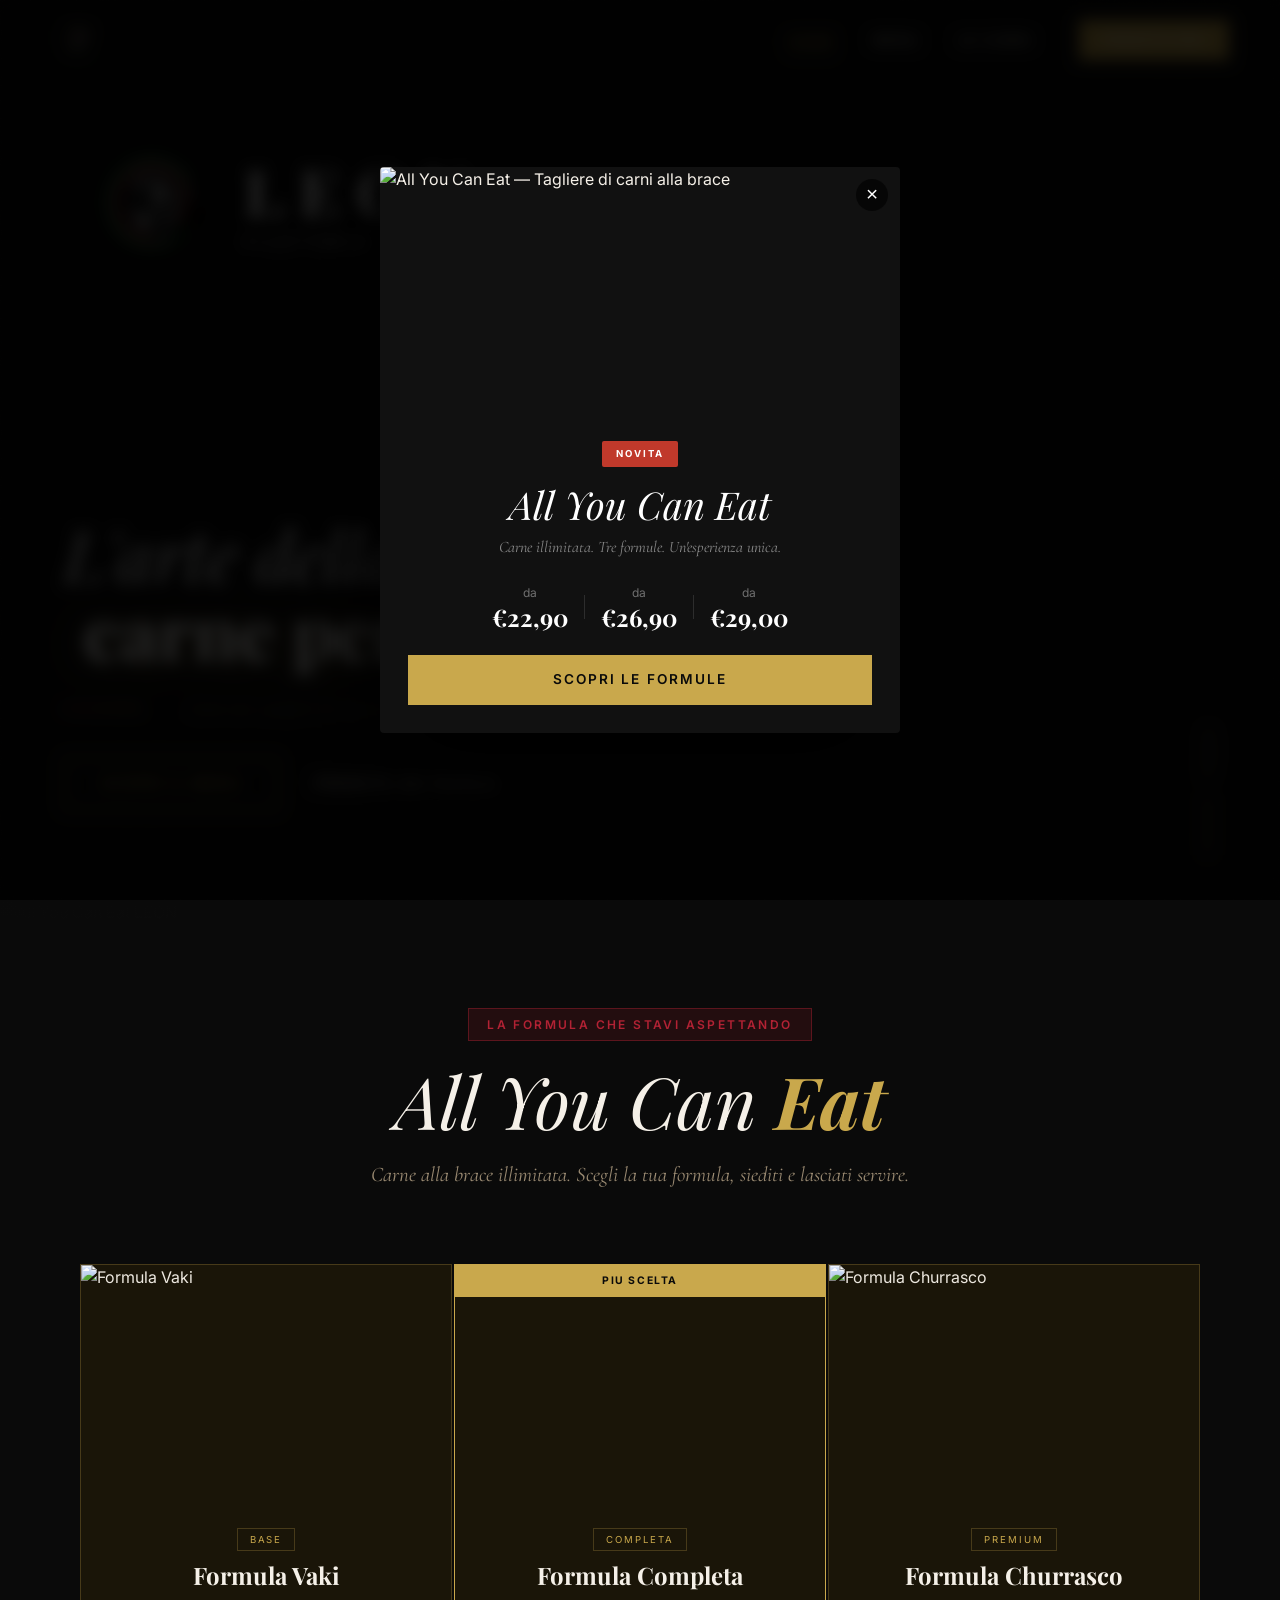
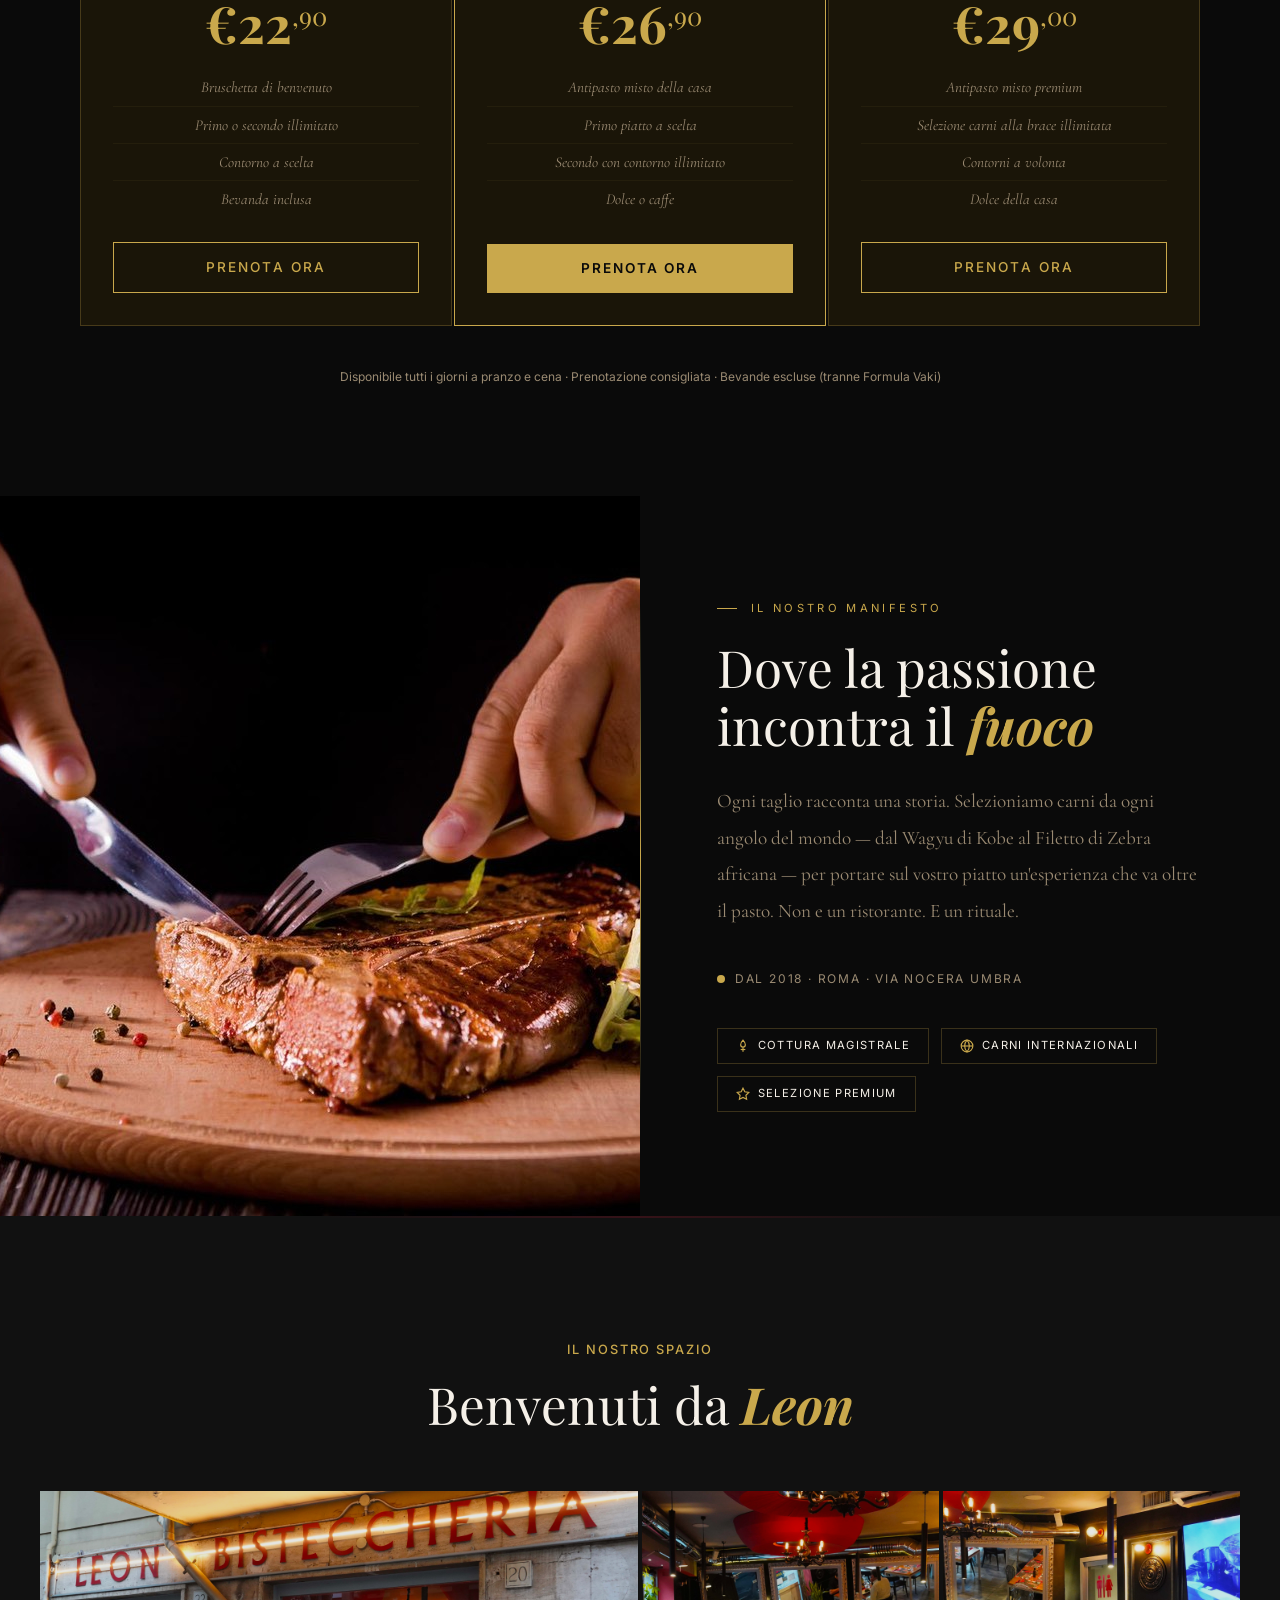
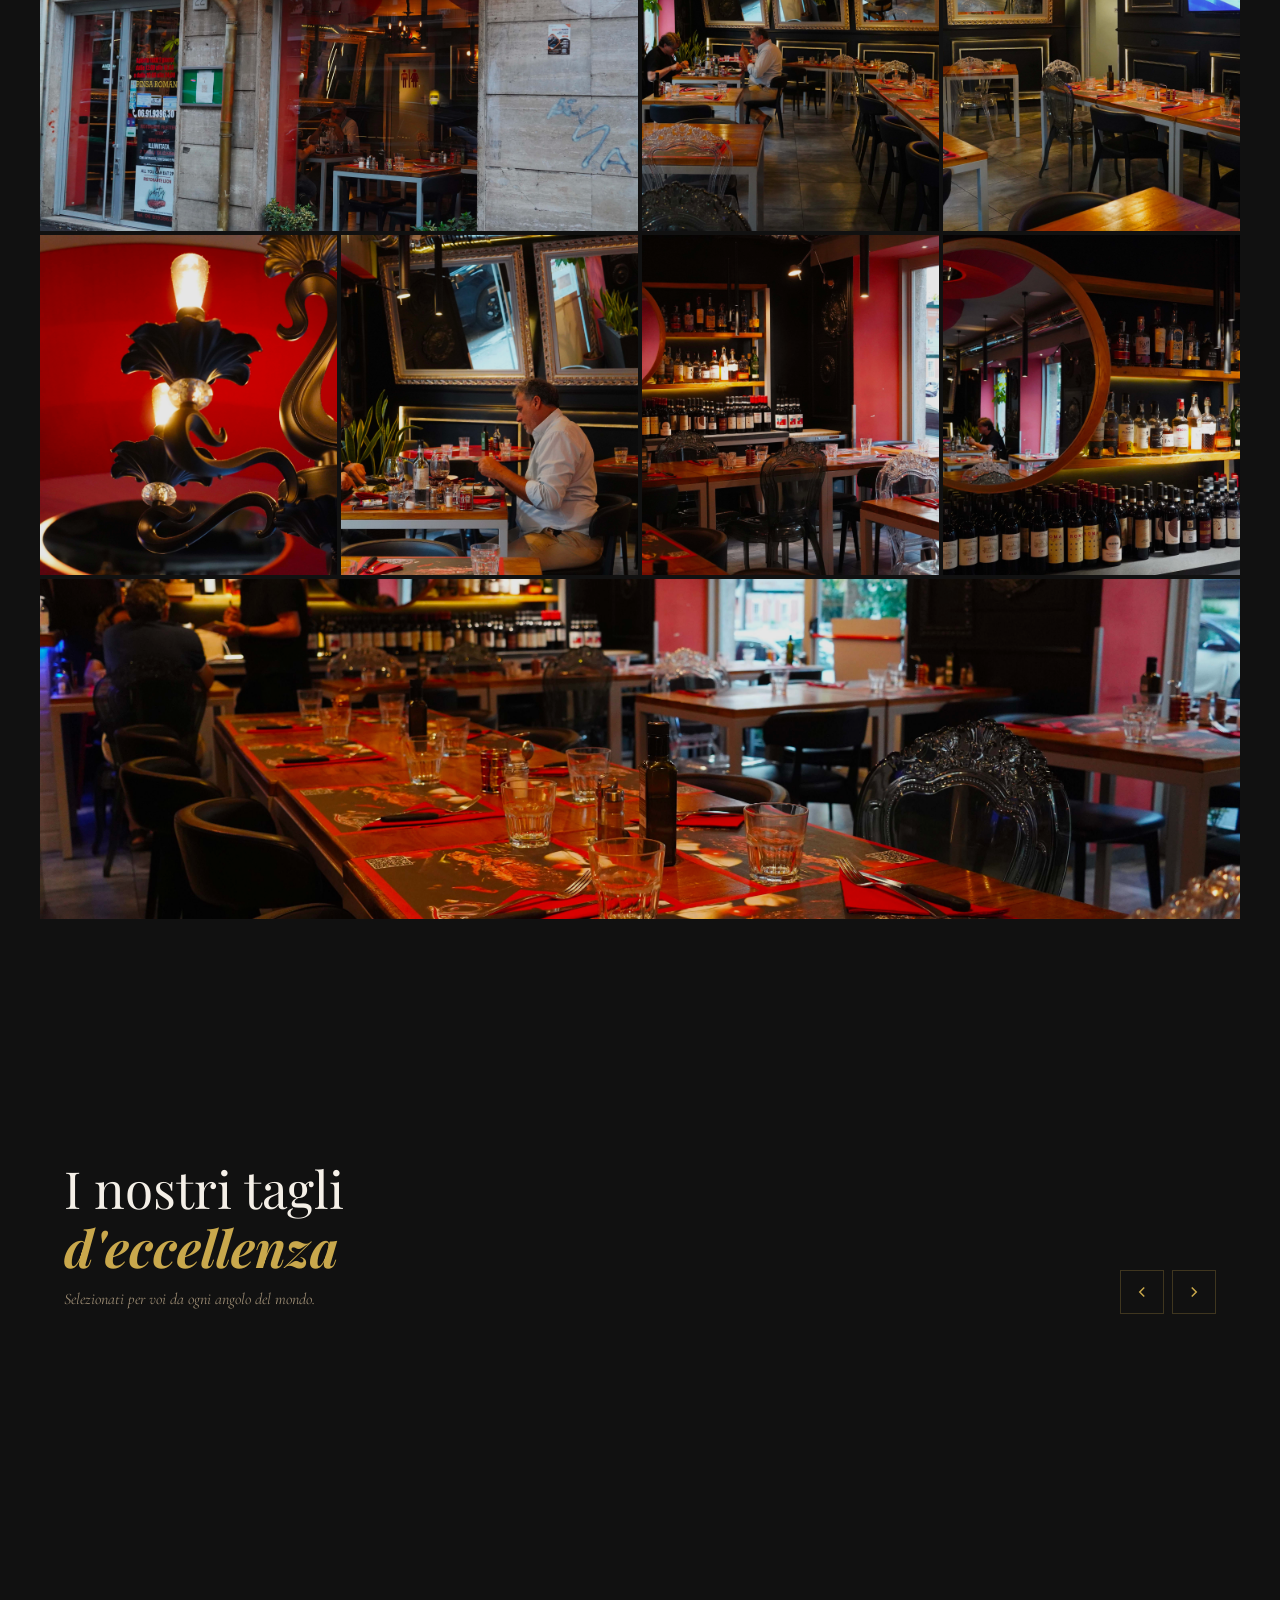
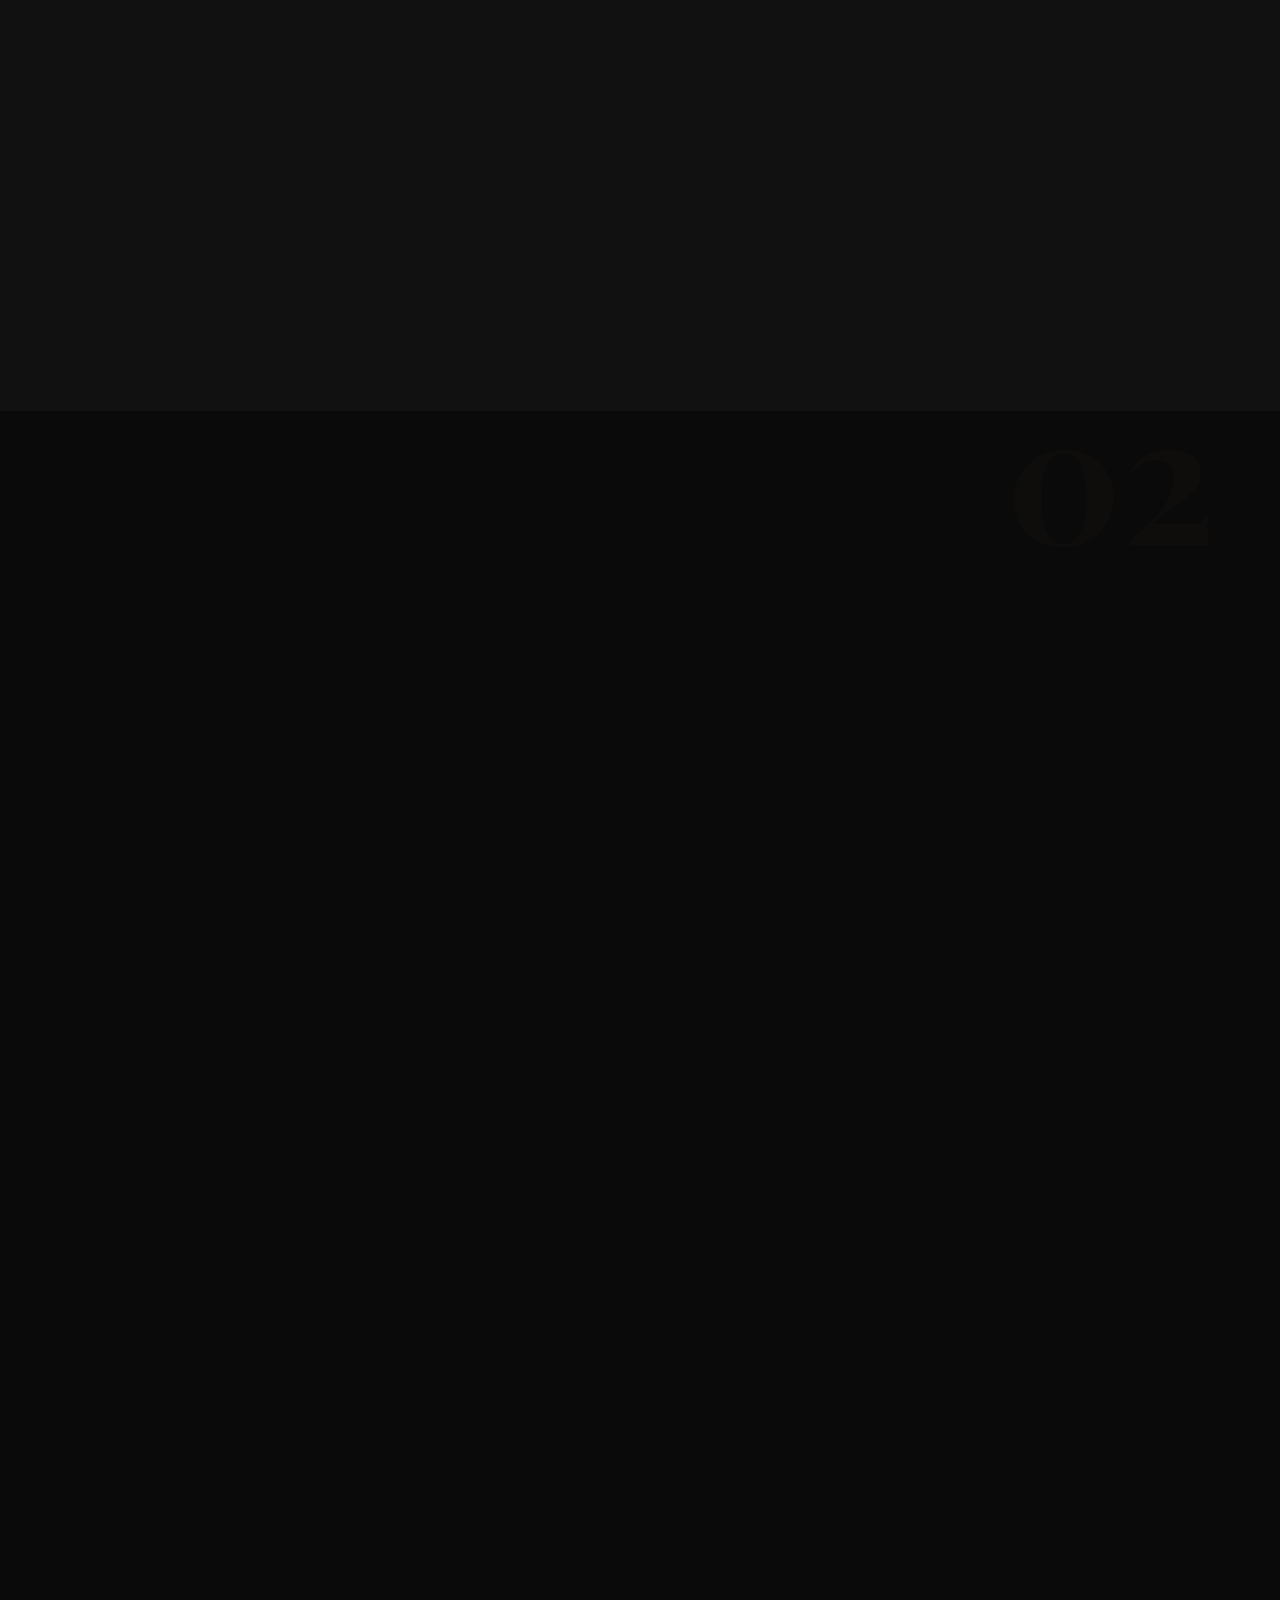
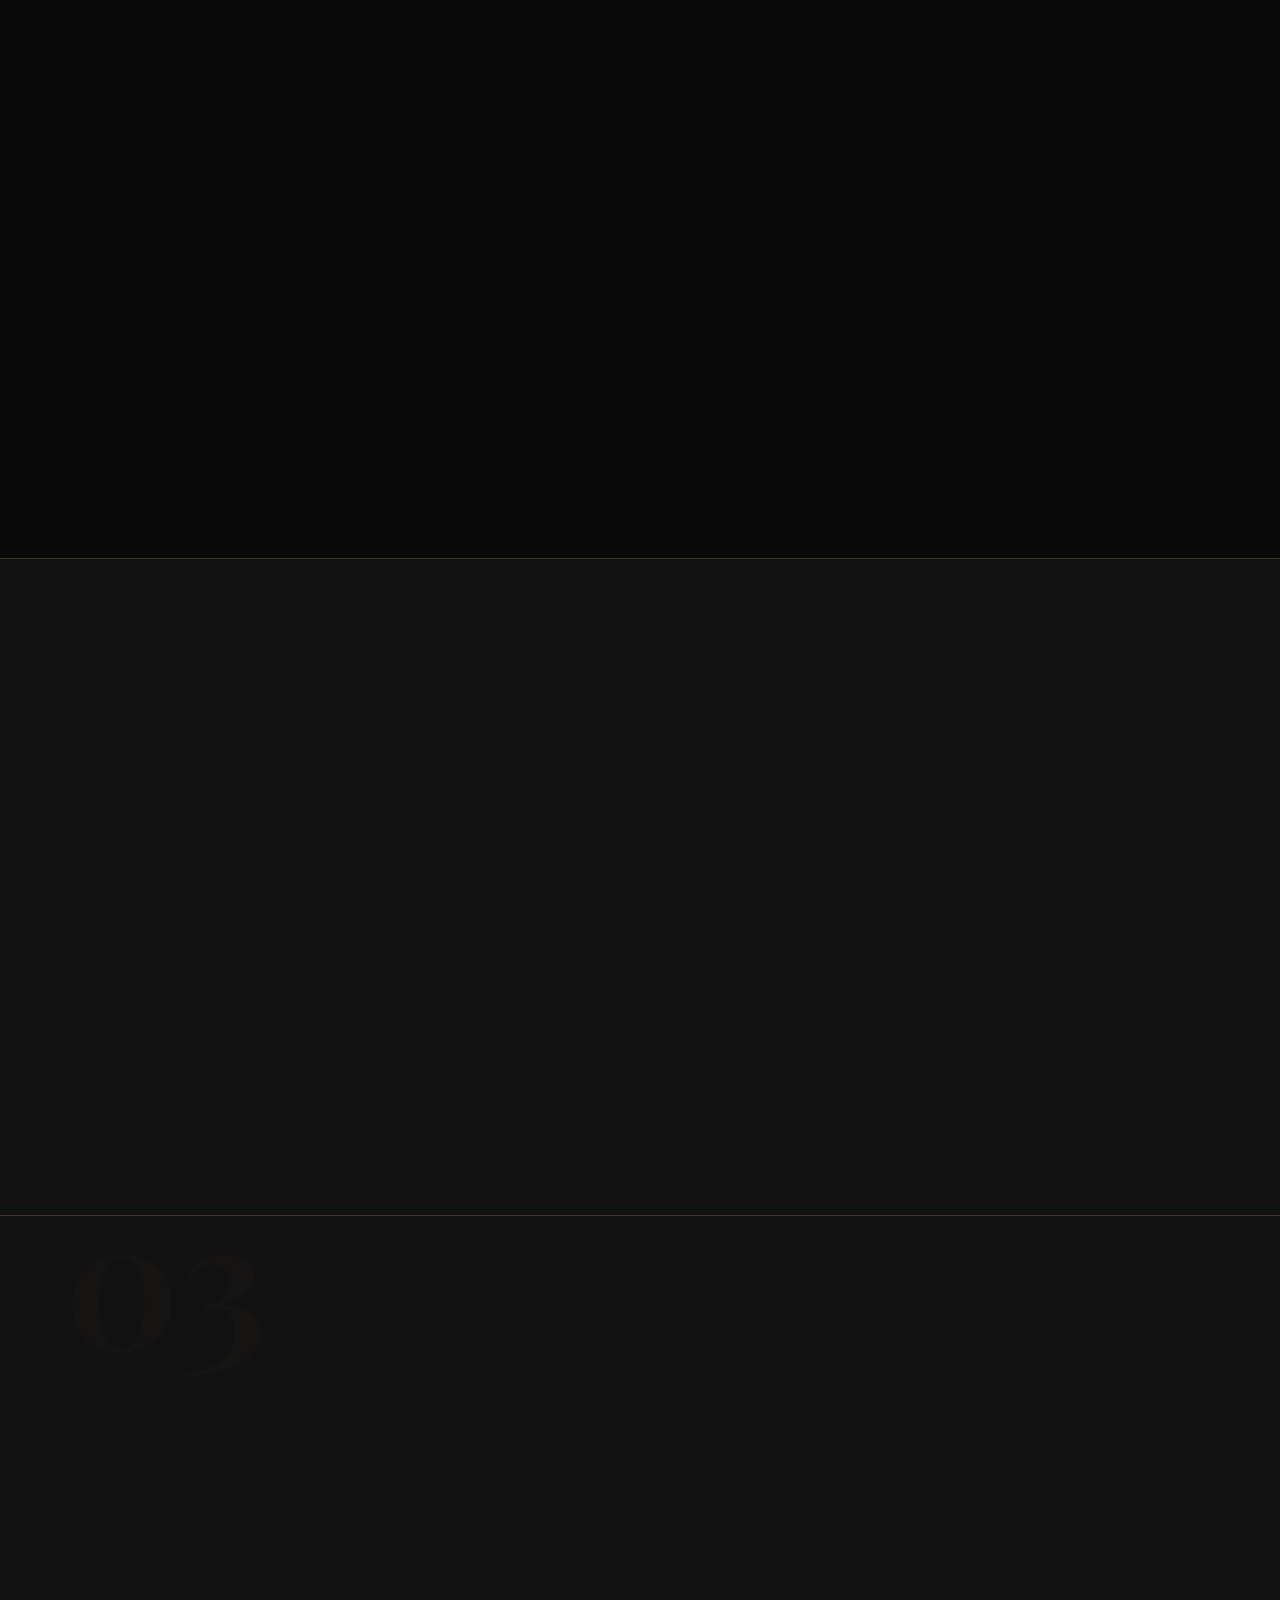
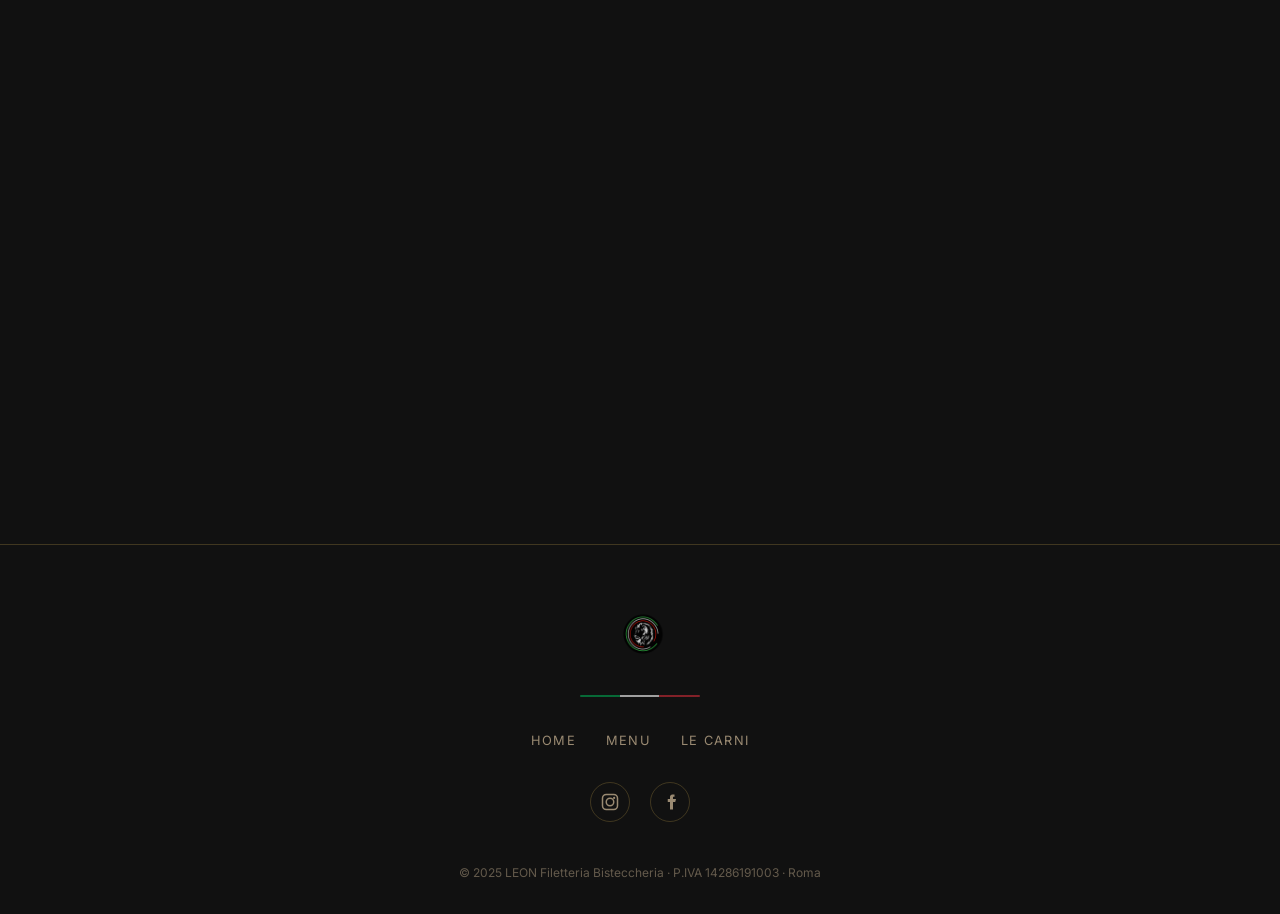
==== index.html @ 8b007045 "fix: form contatti overflow data/ora + mappa Google Maps reale cliccabile - Form: aggiunto min-width" ====
<!DOCTYPE html>
<html lang="it">
<head>
  <meta charset="UTF-8">
  <meta name="viewport" content="width=device-width, initial-scale=1.0">
  <title>LEON — Filetteria Bisteccheria | Roma</title>
  <meta name="description" content="LEON Filetteria Bisteccheria a Roma. Carni pregiate, esotiche e selezionate da tutto il mondo. Wagyu, Kobe, Zebra, Renna. Un'esperienza gastronomica di lusso.">

  <meta property="og:title" content="LEON — Filetteria Bisteccheria | Roma">
  <meta property="og:description" content="Carni pregiate, esotiche e selezionate da tutto il mondo. Un'esperienza gastronomica di lusso a Roma.">
  <meta property="og:type" content="restaurant">
  <meta property="og:locale" content="it_IT">

  <link rel="preconnect" href="https://fonts.googleapis.com">
  <link rel="preconnect" href="https://fonts.gstatic.com" crossorigin>
  <link href="https://fonts.googleapis.com/css2?family=Cormorant+Garamond:ital,wght@0,400;0,600;1,400;1,600&family=Inter:wght@300;400;500;600&family=Playfair+Display:ital,wght@0,400;0,700;1,400;1,700&display=swap" rel="stylesheet">

  <link href="https://unpkg.com/aos@2.3.1/dist/aos.css" rel="stylesheet">

  <link rel="stylesheet" href="css/global.css">
  <link rel="stylesheet" href="css/animations.css">
  <link rel="stylesheet" href="css/components.css">
  <link rel="stylesheet" href="css/home.css">

  <script type="application/ld+json">
  {
    "@context": "https://schema.org",
    "@type": "Restaurant",
    "name": "LEON Filetteria Bisteccheria",
    "address": {
      "@type": "PostalAddress",
      "streetAddress": "Via Nocera Umbra 18/20/22",
      "addressLocality": "Roma",
      "postalCode": "00181",
      "addressCountry": "IT"
    },
    "telephone": "+390691939630",
    "email": "leonfiletteria@gmail.com",
    "servesCuisine": ["Italiana", "Steakhouse", "Grill"],
    "priceRange": "€€€"
  }
  </script>
</head>
<body>

  <!-- ========== LOADER ========== -->
  <div class="loader" aria-hidden="true">
    <img class="loader-logo" src="assets/logo.png" alt="LEON" width="120" height="120">
  </div>

  <!-- ========== POPUP ALL YOU CAN EAT ========== -->
  <div class="ayce-popup-overlay" id="aycePopup">
    <div class="ayce-popup">
      <button class="ayce-popup-close" id="ayceClose" aria-label="Chiudi">&times;</button>
      <div class="ayce-popup-image">
        <img src="assets/ayce-tagliere.jpg" alt="All You Can Eat — Tagliere di carni alla brace">
        <div class="ayce-popup-image-overlay"></div>
      </div>
      <div class="ayce-popup-content">
        <span class="ayce-popup-badge">Novita</span>
        <h2>All You Can Eat</h2>
        <p class="ayce-popup-tagline">Carne illimitata. Tre formule. Un'esperienza unica.</p>
        <div class="ayce-popup-prices">
          <div class="ayce-popup-price">da <strong>&euro;22,90</strong></div>
          <div class="ayce-popup-sep"></div>
          <div class="ayce-popup-price">da <strong>&euro;26,90</strong></div>
          <div class="ayce-popup-sep"></div>
          <div class="ayce-popup-price">da <strong>&euro;29,00</strong></div>
        </div>
        <a href="#ayce" class="btn btn-gold ayce-popup-btn" id="ayceGoBtn">Scopri le Formule</a>
      </div>
    </div>
  </div>

  <!-- ========== NAVBAR ========== -->
  <nav class="navbar" role="navigation" aria-label="Navigazione principale">
    <div class="navbar-inner">
      <a href="index.html" class="navbar-logo" aria-label="LEON - Torna alla home">
        <img src="assets/logo.png" alt="LEON Filetteria Bisteccheria">
      </a>

      <ul class="nav-links">
        <li><a href="index.html" class="active">Home</a></li>
        <li><a href="menu.html">Menu</a></li>
        <li><a href="carni.html">Le Carni</a></li>
        <li><a href="#" class="btn btn-gold btn-prenota-nav" onclick="openDishBooking(); return false;">Prenota Ora</a></li>
      </ul>

      <button class="hamburger" aria-label="Apri menu di navigazione" aria-expanded="false">
        <span></span>
        <span></span>
        <span></span>
      </button>
    </div>
  </nav>

  <div class="mobile-menu" aria-hidden="true">
    <a href="index.html">Home</a>
    <a href="menu.html">Menu</a>
    <a href="carni.html">Le Carni</a>
  </div>

  <!-- Mobile sticky Prenota button -->
  <div class="mobile-prenota-bar">
    <a href="#" class="btn btn-gold mobile-prenota-btn" onclick="openDishBooking(); return false;">Prenota Ora</a>
  </div>

  <!-- ========================================
       HERO — Video immersivo, layout asimmetrico
       ======================================== -->
  <section class="hero">
    <!-- Video di sfondo -->
    <div class="hero-video-wrap">
      <video autoplay muted loop playsinline poster="">
        <source src="assets/hero-video.mp4" type="video/mp4">
      </video>
    </div>
    <div class="hero-overlay"></div>
    <div class="hero-grain" aria-hidden="true"></div>

    <!-- Braci -->
    <div class="embers-container" aria-hidden="true"></div>

    <!-- Brand mark in alto a sinistra -->
    <div class="hero-brand">
      <img src="assets/logo.png" alt="LEON">
      <div class="hero-brand-text">
        <span class="brand-name">LEON</span>
        <span class="brand-sub">Filetteria &middot; Bisteccheria</span>
      </div>
    </div>

    <!-- Contenuto principale — allineato in basso a sinistra -->
    <div class="hero-content">
      <div class="hero-headline" data-aos="fade-up" data-aos-duration="1200">
        <h1>L'arte della<br><strong>carne perfetta.</strong></h1>
      </div>

      <div class="hero-details" data-aos="fade-up" data-aos-duration="1000" data-aos-delay="300">
        <span class="hero-detail-line"></span>
        <span class="hero-detail-text">Carni rare e pregiate da tutto il mondo</span>
        <span class="hero-detail-tag">Roma &middot; dal 2018</span>
      </div>

      <div class="hero-cta" data-aos="fade-up" data-aos-duration="1000" data-aos-delay="500">
        <a href="menu.html" class="btn btn-primary btn-fill-hover">Scopri il Menu</a>
        <a href="#" class="btn btn-secondary link-underline" onclick="openDishBooking(); return false;">Prenota un Tavolo</a>
      </div>
    </div>

    <!-- Scroll cue verticale a destra -->
    <div class="scroll-cue" aria-hidden="true">
      <span class="scroll-cue-text">Scroll</span>
      <div class="scroll-cue-line"></div>
    </div>
  </section>

  <!-- ========================================
       ALL YOU CAN EAT — Sezione hero formule
       ======================================== -->
  <section id="ayce" class="ayce-section">
    <div class="ayce-bg">
      <img src="assets/ayce-tagliere.jpg" alt="All You Can Eat LEON" loading="lazy">
      <div class="ayce-bg-overlay"></div>
    </div>

    <div class="ayce-inner">
      <div class="ayce-header" data-aos="fade-up">
        <span class="ayce-label">La formula che stavi aspettando</span>
        <h2>All You Can <strong>Eat</strong></h2>
        <p class="ayce-subtitle">Carne alla brace illimitata. Scegli la tua formula, siediti e lasciati servire.</p>
      </div>

      <div class="ayce-cards">
        <!-- Formula 1 -->
        <div class="ayce-card" data-aos="fade-up" data-aos-delay="0">
          <div class="ayce-card-image">
            <img src="assets/ayce-tagliere.jpg" alt="Formula Vaki" loading="lazy">
            <div class="ayce-card-image-overlay"></div>
          </div>
          <div class="ayce-card-body">
            <span class="ayce-card-tag">Base</span>
            <h3>Formula Vaki</h3>
            <div class="ayce-card-price">&euro;22<span>,90</span></div>
            <ul class="ayce-card-list">
              <li>Bruschetta di benvenuto</li>
              <li>Primo o secondo illimitato</li>
              <li>Contorno a scelta</li>
              <li>Bevanda inclusa</li>
            </ul>
            <a href="#prenota" class="btn btn-primary btn-fill-hover ayce-card-btn">Prenota Ora</a>
          </div>
        </div>

        <!-- Formula 2 -->
        <div class="ayce-card ayce-card--popular" data-aos="fade-up" data-aos-delay="100">
          <div class="ayce-card-popular-badge">Piu scelta</div>
          <div class="ayce-card-image">
            <img src="assets/ayce-tagliere.jpg" alt="Formula Completa" loading="lazy">
            <div class="ayce-card-image-overlay"></div>
          </div>
          <div class="ayce-card-body">
            <span class="ayce-card-tag">Completa</span>
            <h3>Formula Completa</h3>
            <div class="ayce-card-price">&euro;26<span>,90</span></div>
            <ul class="ayce-card-list">
              <li>Antipasto misto della casa</li>
              <li>Primo piatto a scelta</li>
              <li>Secondo con contorno illimitato</li>
              <li>Dolce o caffe</li>
            </ul>
            <a href="#prenota" class="btn btn-gold ayce-card-btn">Prenota Ora</a>
          </div>
        </div>

        <!-- Formula 3 -->
        <div class="ayce-card" data-aos="fade-up" data-aos-delay="200">
          <div class="ayce-card-image">
            <img src="assets/ayce-tagliere.jpg" alt="Formula Churrasco" loading="lazy">
            <div class="ayce-card-image-overlay"></div>
          </div>
          <div class="ayce-card-body">
            <span class="ayce-card-tag">Premium</span>
            <h3>Formula Churrasco</h3>
            <div class="ayce-card-price">&euro;29<span>,00</span></div>
            <ul class="ayce-card-list">
              <li>Antipasto misto premium</li>
              <li>Selezione carni alla brace illimitata</li>
              <li>Contorni a volonta</li>
              <li>Dolce della casa</li>
            </ul>
            <a href="#prenota" class="btn btn-primary btn-fill-hover ayce-card-btn">Prenota Ora</a>
          </div>
        </div>
      </div>

      <p class="ayce-disclaimer" data-aos="fade-up">Disponibile tutti i giorni a pranzo e cena &middot; Prenotazione consigliata &middot; Bevande escluse (tranne Formula Vaki)</p>
    </div>
  </section>

  <!-- ========================================
       MANIFESTO — Chi siamo, layout editoriale
       ======================================== -->
  <section id="about" class="manifesto">
    <div class="manifesto-layout">
      <div class="manifesto-visual" data-aos="fade-right" data-aos-duration="1000" role="img" aria-label="Interno del ristorante LEON">
        <img src="assets/tbone-taglio.jpg" alt="T-Bone tagliata al coltello da LEON" loading="lazy">
      </div>

      <div class="manifesto-text" data-aos="fade-left" data-aos-duration="1000">
        <div class="manifesto-eyebrow">Il nostro manifesto</div>

        <h2>Dove la passione<br>incontra il <strong>fuoco</strong></h2>

        <p class="manifesto-body">
          Ogni taglio racconta una storia. Selezioniamo carni da ogni angolo
          del mondo — dal Wagyu di Kobe al Filetto di Zebra africana — per
          portare sul vostro piatto un'esperienza che va oltre il pasto.
          Non e un ristorante. E un rituale.
        </p>

        <div class="manifesto-badge">
          <div class="manifesto-badge-dot"></div>
          <span>Dal 2018 &middot; Roma &middot; Via Nocera Umbra</span>
        </div>

        <div class="manifesto-tags">
          <div class="manifesto-tag">
            <svg viewBox="0 0 24 24"><path d="M12 2C12 2 8 6 8 10C8 12.2 9.8 14 12 14C14.2 14 16 12.2 16 10C16 6 12 2 12 2Z"/><path d="M12 14V22"/><path d="M8 18H16"/></svg>
            Cottura magistrale
          </div>
          <div class="manifesto-tag">
            <svg viewBox="0 0 24 24"><circle cx="12" cy="12" r="10"/><path d="M2 12H22"/><path d="M12 2C14.5 4.7 16 8.2 16 12C16 15.8 14.5 19.3 12 22C9.5 19.3 8 15.8 8 12C8 8.2 9.5 4.7 12 2Z"/></svg>
            Carni internazionali
          </div>
          <div class="manifesto-tag">
            <svg viewBox="0 0 24 24"><polygon points="12 2 15.09 8.26 22 9.27 17 14.14 18.18 21.02 12 17.77 5.82 21.02 7 14.14 2 9.27 8.91 8.26 12 2"/></svg>
            Selezione premium
          </div>
        </div>
      </div>
    </div>
  </section>

  <!-- ========================================
       IL LOCALE — Galleria fotografica
       ======================================== -->
  <section class="locale-section">
    <div class="locale-header" data-aos="fade-up">
      <span class="label-upper">Il nostro spazio</span>
      <h2>Benvenuti da <strong>Leon</strong></h2>
    </div>

    <div class="locale-grid">
      <!-- Riga 1: esterno wide + 2 interni -->
      <div class="locale-item locale-item--wide" data-aos="fade-up">
        <img src="assets/locale-esterno.jpg" alt="Esterno LEON Bisteccheria Roma" loading="lazy">
      </div>
      <div class="locale-item" data-aos="fade-up" data-aos-delay="50">
        <img src="assets/locale-sala.jpg" alt="Sala principale LEON" loading="lazy">
      </div>
      <div class="locale-item" data-aos="fade-up" data-aos-delay="100">
        <img src="assets/locale-specchi.jpg" alt="Sala con specchi dorati" loading="lazy">
      </div>
      <!-- Riga 2: 4 foto uguali -->
      <div class="locale-item" data-aos="fade-up" data-aos-delay="0">
        <img src="assets/locale-lampadario.jpg" alt="Lampadario d'epoca" loading="lazy">
      </div>
      <div class="locale-item" data-aos="fade-up" data-aos-delay="50">
        <img src="assets/locale-cena.jpg" alt="Clienti a cena da LEON" loading="lazy">
      </div>
      <div class="locale-item" data-aos="fade-up" data-aos-delay="100">
        <img src="assets/locale-bar.jpg" alt="Bar e selezione vini" loading="lazy">
      </div>
      <div class="locale-item" data-aos="fade-up" data-aos-delay="150">
        <img src="assets/locale-bottiglie.jpg" alt="Selezione bottiglie e specchio" loading="lazy">
      </div>
      <!-- Riga 3: tavolata full width -->
      <div class="locale-item locale-item--full" data-aos="fade-up">
        <img src="assets/locale-tavolata.jpg" alt="Tavolata apparecchiata" loading="lazy">
      </div>
    </div>
  </section>

  <!-- ========================================
       TAGLI — Horizontal scroll showcase
       ======================================== -->
  <section class="tagli-showcase">
    <div class="tagli-header">
      <div class="tagli-header-left">
        <h2 data-aos="fade-up">I nostri tagli<br><strong>d'eccellenza</strong></h2>
        <p data-aos="fade-up" data-aos-delay="100">Selezionati per voi da ogni angolo del mondo.</p>
      </div>
      <div class="tagli-header-right" data-aos="fade-left">
        <button class="tagli-arrow" aria-label="Scorri a sinistra" data-dir="-1">
          <svg viewBox="0 0 24 24"><polyline points="15 18 9 12 15 6"/></svg>
        </button>
        <button class="tagli-arrow" aria-label="Scorri a destra" data-dir="1">
          <svg viewBox="0 0 24 24"><polyline points="9 6 15 12 9 18"/></svg>
        </button>
      </div>
    </div>

    <div class="tagli-track">
      <!-- 01 — Wagyu Kobe -->
      <div class="taglio-slide" data-aos="fade-up" data-aos-delay="0">
        <div class="taglio-slide-image">
          <img src="assets/carne-rosa-sale.jpg" alt="Wagyu Giappone Kobe" loading="lazy">
          <span class="taglio-slide-number">01</span>
          <span class="badge badge-raro">Raro</span>
        </div>
        <div class="taglio-slide-body">
          <p class="taglio-slide-origin">Giappone &middot; Kobe +10</p>
          <h3>Wagyu Giappone</h3>
          <div class="price">&euro;46<small>/etto</small></div>
        </div>
      </div>

      <!-- 02 — Filetto di Zebra -->
      <div class="taglio-slide" data-aos="fade-up" data-aos-delay="80">
        <div class="taglio-slide-image">
          <img src="assets/filetto-timo.jpg" alt="Filetto di Zebra" loading="lazy">
          <span class="taglio-slide-number">02</span>
          <span class="badge badge-esotico">Esotico</span>
        </div>
        <div class="taglio-slide-body">
          <p class="taglio-slide-origin">Africa &middot; 200gr</p>
          <h3>Filetto di Zebra</h3>
          <div class="price">&euro;39</div>
        </div>
      </div>

      <!-- 03 — Filetto di Struzzo -->
      <div class="taglio-slide" data-aos="fade-up" data-aos-delay="160">
        <div class="taglio-slide-image">
          <img src="assets/bistecche-sale.jpg" alt="Filetto di Struzzo" loading="lazy">
          <span class="taglio-slide-number">03</span>
          <span class="badge badge-esotico">Esotico</span>
        </div>
        <div class="taglio-slide-body">
          <p class="taglio-slide-origin">Africa &middot; 200gr</p>
          <h3>Filetto di Struzzo</h3>
          <div class="price">&euro;39</div>
        </div>
      </div>

      <!-- 04 — Tomahawk -->
      <div class="taglio-slide" data-aos="fade-up" data-aos-delay="240">
        <div class="taglio-slide-image">
          <img src="assets/brace-pinze.jpg" alt="Tomahawk alla brace" loading="lazy">
          <span class="taglio-slide-number">04</span>
          <span class="badge badge-spettacolare">Spettacolare</span>
        </div>
        <div class="taglio-slide-body">
          <p class="taglio-slide-origin">Manzo &middot; ~1kg</p>
          <h3>Tomahawk</h3>
          <div class="price">&euro;8<small>/etto</small></div>
        </div>
      </div>

      <!-- 05 — Picanha -->
      <div class="taglio-slide" data-aos="fade-up" data-aos-delay="320">
        <div class="taglio-slide-image">
          <img src="assets/tagliata-tagliere.jpg" alt="Picanha di Manzo" loading="lazy">
          <span class="taglio-slide-number">05</span>
          <span class="badge badge-classico">Classico</span>
        </div>
        <div class="taglio-slide-body">
          <p class="taglio-slide-origin">Manzo &middot; 300gr</p>
          <h3>Picanha</h3>
          <div class="price">&euro;29</div>
        </div>
      </div>

      <!-- 06 — Secreto Iberico -->
      <div class="taglio-slide" data-aos="fade-up" data-aos-delay="400">
        <div class="taglio-slide-image">
          <img src="assets/griglia-fuoco.jpg" alt="Secreto Iberico alla brace" loading="lazy">
          <span class="taglio-slide-number">06</span>
          <span class="badge badge-iberico">Iberico</span>
        </div>
        <div class="taglio-slide-body">
          <p class="taglio-slide-origin">Spagna &middot; 200gr</p>
          <h3>Secreto Iberico</h3>
          <div class="price">&euro;20</div>
        </div>
      </div>

      <!-- CTA slide finale -->
      <div class="taglio-slide taglio-slide-cta" data-aos="fade-up" data-aos-delay="480">
        <a href="menu.html" class="taglio-cta-inner">
          <span class="taglio-cta-label">Scopri tutti i tagli</span>
          <span class="taglio-cta-title">Menu<br>Completo</span>
          <span class="taglio-cta-arrow">
            <svg viewBox="0 0 24 24" width="28" height="28"><line x1="5" y1="12" x2="19" y2="12" stroke="currentColor" stroke-width="2"/><polyline points="12 5 19 12 12 19" fill="none" stroke="currentColor" stroke-width="2"/></svg>
          </span>
        </a>
      </div>
    </div>
  </section>

  <!-- ========================================
       I NOSTRI MENU — Rimando alla pagina dedicata
       ======================================== -->
  <section class="menu-section-home">
    <div class="menu-home-header">
      <h2 data-aos="fade-up">I nostri <strong>menu</strong></h2>
    </div>

    <div class="menu-home-brief" data-aos="fade-up">
      <p>Dalle formule All You Can Eat al Menu Pranzo, ogni proposta e pensata per farvi vivere il meglio della nostra cucina. Carni alla brace, primi della tradizione romana e dolci fatti in casa.</p>
      <div class="menu-home-brief-cards">
        <div class="menu-brief-card">
          <span class="menu-brief-card-price">&euro;22,90</span>
          <h4>Formula Vaki</h4>
          <p>Primo o secondo illimitato con bevanda</p>
        </div>
        <div class="menu-brief-card menu-brief-card--accent">
          <span class="menu-brief-card-price">&euro;26,90</span>
          <h4>Formula Completa</h4>
          <p>Antipasto, primo, secondo illimitato e dolce</p>
        </div>
        <div class="menu-brief-card">
          <span class="menu-brief-card-price">&euro;29,00</span>
          <h4>Formula Churrasco</h4>
          <p>Selezione carni alla brace illimitata</p>
        </div>
      </div>
      <a href="menu.html" class="btn btn-primary btn-fill-hover">Scopri dettagliatamente i nostri Menu &rarr;</a>
    </div>
  </section>

  <!-- ========================================
       SOCIAL — Seguici su Instagram e TikTok
       ======================================== -->
  <section class="social-section">
    <div class="social-inner">
      <div class="social-header" data-aos="fade-up">
        <span class="label-upper">I nostri contenuti</span>
        <h2>Seguici su <strong>Instagram</strong> e <strong>TikTok</strong></h2>
      </div>

      <div class="social-reels" data-aos="fade-up" data-aos-delay="100">
        <div class="social-reel-placeholder">
          <div class="social-reel-icon">
            <svg viewBox="0 0 24 24" width="32" height="32" fill="none" stroke="currentColor" stroke-width="1.5"><polygon points="5 3 19 12 5 21 5 3"/></svg>
          </div>
          <span>Reel #1</span>
        </div>
        <div class="social-reel-placeholder">
          <div class="social-reel-icon">
            <svg viewBox="0 0 24 24" width="32" height="32" fill="none" stroke="currentColor" stroke-width="1.5"><polygon points="5 3 19 12 5 21 5 3"/></svg>
          </div>
          <span>Reel #2</span>
        </div>
        <div class="social-reel-placeholder">
          <div class="social-reel-icon">
            <svg viewBox="0 0 24 24" width="32" height="32" fill="none" stroke="currentColor" stroke-width="1.5"><polygon points="5 3 19 12 5 21 5 3"/></svg>
          </div>
          <span>Reel #3</span>
        </div>
      </div>

      <div class="social-buttons" data-aos="fade-up" data-aos-delay="200">
        <a href="#" class="btn btn-social btn-instagram" target="_blank" rel="noopener">
          <svg viewBox="0 0 24 24" width="18" height="18"><rect x="2" y="2" width="20" height="20" rx="5" fill="none" stroke="currentColor" stroke-width="2"/><circle cx="12" cy="12" r="5" fill="none" stroke="currentColor" stroke-width="2"/><circle cx="17.5" cy="6.5" r="1.5" fill="currentColor"/></svg>
          Seguici su Instagram
        </a>
        <a href="#" class="btn btn-social btn-tiktok" target="_blank" rel="noopener">
          <svg viewBox="0 0 24 24" width="18" height="18" fill="currentColor"><path d="M19.59 6.69a4.83 4.83 0 01-3.77-4.25V2h-3.45v13.67a2.89 2.89 0 01-2.88 2.5 2.89 2.89 0 01-2.89-2.89 2.89 2.89 0 012.89-2.89c.28 0 .54.04.79.1v-3.5a6.37 6.37 0 00-.79-.05A6.34 6.34 0 003.15 15.2a6.34 6.34 0 006.34 6.34 6.34 6.34 0 006.34-6.34V9.37a8.16 8.16 0 004.76 1.52v-3.4a4.85 4.85 0 01-1-.8z"/></svg>
          Seguici su TikTok
        </a>
      </div>
    </div>
  </section>

  <!-- ========================================
       STATEMENT — Citazione + numeri
       ======================================== -->
  <section class="statement">
    <div class="statement-inner">
      <div class="statement-quote" data-aos="fade-up" data-aos-duration="1200">
        Non serviamo semplicemente carne.<br>
        Offriamo <em>l'eccellenza</em> in ogni morso.
      </div>

      <div class="statement-stats" data-aos="fade-up" data-aos-delay="300">
        <div class="statement-stat">
          <div class="statement-stat-number" data-count="50" data-suffix="+">0</div>
          <div class="statement-stat-label">Varieta di carne</div>
        </div>
        <div class="statement-stat">
          <div class="statement-stat-number" data-count="200" data-suffix="+">0</div>
          <div class="statement-stat-label">Etichette vino</div>
        </div>
        <div class="statement-stat">
          <div class="statement-stat-number" data-count="6" data-suffix="">0</div>
          <div class="statement-stat-label">Anni di passione</div>
        </div>
      </div>

      <div class="statement-cta" data-aos="fade-up" data-aos-delay="500">
        <a href="menu.html" class="btn btn-primary btn-fill-hover">Esplora il Menu Completo</a>
        <a href="carni.html" class="btn btn-secondary link-underline">Scopri le Carni</a>
      </div>
    </div>
  </section>

  <!-- ========================================
       PRENOTA — Layout cinematografico
       ======================================== -->
  <section id="prenota" class="prenota-section">
    <div class="prenota-grid">
      <div class="prenota-left" data-aos="fade-right">
        <h2>Prenota la tua<br><strong>esperienza</strong></h2>
        <p>Ogni tavolo e un invito. Ogni sera e diversa.</p>

        <div id="contatti" class="prenota-contacts">
          <div class="prenota-contact">
            <div class="prenota-contact-icon">
              <svg viewBox="0 0 24 24"><path d="M22 16.92V19.92C22 20.48 21.56 20.93 21 20.97C20.74 20.99 20.48 21 20.22 21C10.96 21 3.48 13.52 3.03 4.26C3.01 3.7 3.46 3.22 4.02 3.22H7.02C7.54 3.22 7.98 3.6 8.05 4.12C8.11 4.58 8.22 5.03 8.38 5.45L6.85 6.98C8.26 9.58 10.42 11.74 13.02 13.15L14.55 11.62C14.97 11.78 15.42 11.89 15.88 11.95C16.4 12.02 16.78 12.46 16.78 12.98V16.92C16.78 17.44 17.16 17.88 17.68 17.95C18.14 18.01 18.59 18.12 19.01 18.28L20.54 16.75C20.96 16.91 21.41 17.02 21.87 17.08C22.39 17.15 22.77 17.59 22.77 18.11"/></svg>
            </div>
            <div class="prenota-contact-text">
              <strong>Telefono</strong><br>
              <a href="tel:+390691939630">06.91.93.96.30</a>
            </div>
          </div>

          <div class="prenota-contact">
            <div class="prenota-contact-icon">
              <svg viewBox="0 0 24 24"><rect x="2" y="4" width="20" height="16" rx="2"/><polyline points="22,4 12,13 2,4"/></svg>
            </div>
            <div class="prenota-contact-text">
              <strong>Email</strong><br>
              <a href="mailto:leonfiletteria@gmail.com">leonfiletteria@gmail.com</a>
            </div>
          </div>

          <div class="prenota-contact">
            <div class="prenota-contact-icon">
              <svg viewBox="0 0 24 24"><path d="M21 10C21 17 12 23 12 23C12 23 3 17 3 10C3 5.03 7.03 1 12 1C16.97 1 21 5.03 21 10Z"/><circle cx="12" cy="10" r="3"/></svg>
            </div>
            <div class="prenota-contact-text">
              <strong>Indirizzo</strong><br>
              Via Nocera Umbra 18/20/22, Roma 00181
            </div>
          </div>
        </div>

        <a href="https://maps.google.com/?q=Via+Nocera+Umbra+18,+00181+Roma" target="_blank" rel="noopener" class="mappa-link">
          <div class="mappa-embed">
            <iframe
              src="https://www.google.com/maps/embed?pb=!1m18!1m12!1m3!1d2970.5!2d12.5186!3d41.8796!2m3!1f0!2f0!3f0!3m2!1i1024!2i768!4f13.1!3m3!1m2!1s0x132f61b5a9e5d0c7%3A0x0!2sVia+Nocera+Umbra+18%2C+00181+Roma+RM!5e0!3m2!1sit!2sit!4v1700000000000!5m2!1sit!2sit"
              width="100%" height="100%" style="border:0;" allowfullscreen="" loading="lazy" referrerpolicy="no-referrer-when-downgrade">
            </iframe>
          </div>
          <div class="mappa-overlay">
            <svg viewBox="0 0 24 24"><path d="M21 10C21 17 12 23 12 23C12 23 3 17 3 10C3 5.03 7.03 1 12 1C16.97 1 21 5.03 21 10Z"/><circle cx="12" cy="10" r="3"/></svg>
            <span>Apri in Google Maps</span>
          </div>
        </a>
      </div>

      <div class="prenota-form" data-aos="fade-left">
        <form novalidate>
          <div class="form-group">
            <label for="nome">Nome</label>
            <input type="text" id="nome" class="form-control" placeholder="Il tuo nome" required>
            <span class="form-error">Inserisci il tuo nome</span>
          </div>

          <div class="form-row">
            <div class="form-group">
              <label for="telefono">Telefono</label>
              <input type="tel" id="telefono" class="form-control" placeholder="+39 ..." required>
              <span class="form-error">Inserisci un numero valido</span>
            </div>
            <div class="form-group">
              <label for="ospiti">Ospiti</label>
              <input type="number" id="ospiti" class="form-control" placeholder="2" min="1" max="30" required>
              <span class="form-error">Numero ospiti richiesto</span>
            </div>
          </div>

          <div class="form-row">
            <div class="form-group">
              <label for="data">Data</label>
              <input type="date" id="data" class="form-control" required>
              <span class="form-error">Seleziona una data</span>
            </div>
            <div class="form-group">
              <label for="ora">Ora</label>
              <input type="time" id="ora" class="form-control" required>
              <span class="form-error">Seleziona un orario</span>
            </div>
          </div>

          <div class="form-group">
            <label for="note">Note</label>
            <textarea id="note" class="form-control" placeholder="Allergie, preferenze, occasioni speciali..." rows="3"></textarea>
          </div>

          <button type="submit" class="btn btn-gold" style="width: 100%;">Conferma Prenotazione</button>
        </form>
      </div>
    </div>
  </section>

  <!-- ========== FOOTER ========== -->
  <footer class="footer">
    <div class="container">
      <div class="footer-content">
        <a href="index.html" class="footer-logo" aria-label="LEON - Home">
          <img src="assets/logo.png" alt="LEON Filetteria Bisteccheria">
        </a>
        <div class="tricolore-line"></div>

        <ul class="footer-nav">
          <li><a href="index.html">Home</a></li>
          <li><a href="menu.html">Menu</a></li>
          <li><a href="carni.html">Le Carni</a></li>
        </ul>

        <div class="footer-social">
          <a href="#" aria-label="Instagram">
            <svg viewBox="0 0 24 24"><rect x="2" y="2" width="20" height="20" rx="5" fill="none" stroke="currentColor" stroke-width="2"/><circle cx="12" cy="12" r="5" fill="none" stroke="currentColor" stroke-width="2"/><circle cx="17.5" cy="6.5" r="1.5" fill="currentColor"/></svg>
          </a>
          <a href="#" aria-label="Facebook">
            <svg viewBox="0 0 24 24"><path d="M18 2H15C13.35 2 12 3.35 12 5V8H9V12H12V22H16V12H19L20 8H16V5.5C16 5.22 16.22 5 16.5 5H18V2Z" fill="currentColor"/></svg>
          </a>
        </div>

        <p class="footer-copy">&copy; 2025 LEON Filetteria Bisteccheria &middot; P.IVA 14286191003 &middot; Roma</p>
      </div>
    </div>
  </footer>

  <script src="https://unpkg.com/aos@2.3.1/dist/aos.js"></script>
  <script>
    AOS.init({
      duration: 800,
      once: true,
      offset: 60,
      easing: 'ease-out-cubic'
    });
  </script>
  <script>
    // DISH Booking — placeholder, da integrare con widget DISH
    function openDishBooking() {
      // TODO: Sostituire con il widget DISH reale
      window.open('https://www.dish.co/', '_blank');
    }
  </script>
  <script src="js/main.js"></script>
  <script src="js/animations.js"></script>

  <!-- Scroll orizzontale tagli con frecce -->
  <script>
    document.querySelectorAll('.tagli-arrow').forEach(btn => {
      btn.addEventListener('click', () => {
        const track = document.querySelector('.tagli-track');
        const dir = parseInt(btn.dataset.dir);
        track.scrollBy({ left: dir * 340, behavior: 'smooth' });
      });
    });

    /* --- Popup All You Can Eat --- */
    (function() {
      const popup = document.getElementById('aycePopup');
      const closeBtn = document.getElementById('ayceClose');
      const goBtn = document.getElementById('ayceGoBtn');
      if (!popup) return;

      // Mostra popup dopo il loader (1.8s)
      setTimeout(() => {
        popup.classList.add('active');
        document.body.style.overflow = 'hidden';
      }, 2000);

      function closePopup() {
        popup.classList.remove('active');
        document.body.style.overflow = '';
      }

      closeBtn.addEventListener('click', closePopup);
      popup.addEventListener('click', (e) => {
        if (e.target === popup) closePopup();
      });
      goBtn.addEventListener('click', closePopup);
      document.addEventListener('keydown', (e) => {
        if (e.key === 'Escape') closePopup();
      });
    })();

    /* Drag scroll sulla track */
    const track = document.querySelector('.tagli-track');
    if (track) {
      let isDown = false, startX, scrollLeft;
      track.addEventListener('mousedown', e => {
        isDown = true;
        startX = e.pageX - track.offsetLeft;
        scrollLeft = track.scrollLeft;
      });
      track.addEventListener('mouseleave', () => { isDown = false; });
      track.addEventListener('mouseup', () => { isDown = false; });
      track.addEventListener('mousemove', e => {
        if (!isDown) return;
        e.preventDefault();
        const x = e.pageX - track.offsetLeft;
        track.scrollLeft = scrollLeft - (x - startX) * 1.5;
      });
    }
  </script>

</body>
</html>
---- css/global.css ----
/* ============================================
   LEON — Filetteria Bisteccheria
   Global Styles: Reset, Variabili, Tipografia
   ============================================ */

/* --- Variabili CSS --- */
:root {
  --gold: #c9a84c;
  --gold-light: #e8c97a;
  --bg-primary: #0a0a0a;
  --bg-secondary: #111111;
  --bg-warm: #1a1508;
  --text-primary: #f5f0e8;
  --text-secondary: #9a8a72;
  --fire-red: #8b1a1a;
  --leon-red: #b22234;
  --leon-red-dark: #7a1525;
  --leon-red-glow: rgba(178, 34, 52, 0.15);
  --border-gold: rgba(201, 168, 76, 0.25);
  --green-tri: #00A550;
  --red-tri: #CE2B37;
  --font-display: 'Playfair Display', serif;
  --font-sub: 'Cormorant Garamond', serif;
  --font-body: 'Inter', sans-serif;
  --nav-height: 80px;
  --section-padding: clamp(60px, 10vw, 120px);
}

/* --- Reset --- */
*, *::before, *::after {
  margin: 0;
  padding: 0;
  box-sizing: border-box;
}

html {
  scroll-behavior: smooth;
  font-size: 16px;
  -webkit-text-size-adjust: 100%;
}

body {
  font-family: var(--font-body);
  background-color: var(--bg-primary);
  color: var(--text-primary);
  line-height: 1.6;
  overflow-x: hidden;
  -webkit-font-smoothing: antialiased;
  -moz-osx-font-smoothing: grayscale;
}

html {
  overflow-x: hidden;
}

/* --- Scrollbar custom --- */
::-webkit-scrollbar {
  width: 6px;
}
::-webkit-scrollbar-track {
  background: var(--bg-primary);
}
::-webkit-scrollbar-thumb {
  background: var(--gold);
  border-radius: 3px;
}
::-webkit-scrollbar-thumb:hover {
  background: var(--gold-light);
}

/* Firefox */
* {
  scrollbar-width: thin;
  scrollbar-color: var(--gold) var(--bg-primary);
}

/* --- Selezione testo --- */
::selection {
  background: var(--gold);
  color: var(--bg-primary);
}
::-moz-selection {
  background: var(--gold);
  color: var(--bg-primary);
}

/* --- Focus visibile accessibile --- */
:focus-visible {
  outline: 2px solid var(--gold);
  outline-offset: 3px;
}

/* --- Tipografia --- */
h1, h2, h3, h4, h5, h6 {
  font-family: var(--font-display);
  font-weight: 700;
  color: var(--text-primary);
  line-height: 1.2;
}

h1 { font-size: clamp(2.5rem, 6vw, 5rem); }
h2 { font-size: clamp(2rem, 4vw, 3.5rem); }
h3 { font-size: clamp(1.5rem, 3vw, 2rem); }
h4 { font-size: clamp(1.2rem, 2vw, 1.5rem); }

p {
  font-family: var(--font-body);
  color: var(--text-secondary);
  line-height: 1.8;
  font-size: clamp(0.95rem, 1.2vw, 1.1rem);
}

/* --- Label maiuscoli --- */
.label-upper {
  font-family: var(--font-body);
  text-transform: uppercase;
  letter-spacing: 0.15em;
  font-size: 0.8rem;
  color: var(--gold);
  font-weight: 500;
}

/* --- Sottotitoli eleganti --- */
.subtitle-elegant {
  font-family: var(--font-sub);
  font-size: clamp(1.1rem, 2vw, 1.4rem);
  color: var(--text-secondary);
  font-style: italic;
  letter-spacing: 0.05em;
}

/* --- Link base --- */
a {
  color: var(--gold);
  text-decoration: none;
  transition: color 0.3s ease;
}
a:hover {
  color: var(--gold-light);
}

/* --- Immagini responsive --- */
img, video {
  max-width: 100%;
  height: auto;
  display: block;
}

/* --- Container --- */
.container {
  width: 100%;
  max-width: 1200px;
  margin: 0 auto;
  padding: 0 clamp(20px, 4vw, 40px);
}

.container-wide {
  width: 100%;
  max-width: 1400px;
  margin: 0 auto;
  padding: 0 clamp(20px, 4vw, 40px);
}

/* --- Sezioni --- */
.section {
  padding: var(--section-padding) 0;
  position: relative;
}

/* --- Separatore gold --- */
.separator {
  width: 100%;
  height: 1px;
  background: linear-gradient(90deg, transparent, var(--gold), transparent);
  margin: 0 auto;
}

.separator-short {
  width: 80px;
  height: 2px;
  background: var(--gold);
  margin: 20px auto;
}

/* --- Titolo di sezione con decorazione --- */
.section-header {
  text-align: center;
  margin-bottom: clamp(40px, 6vw, 80px);
}

.section-header .label-upper {
  margin-bottom: 12px;
  display: block;
}

.section-header h2 {
  margin-bottom: 16px;
}

.section-header p {
  max-width: 600px;
  margin: 0 auto;
}

/* --- Utilità --- */
.text-center { text-align: center; }
.text-gold { color: var(--gold); }
.text-italic { font-style: italic; }
.visually-hidden {
  position: absolute;
  width: 1px;
  height: 1px;
  padding: 0;
  margin: -1px;
  overflow: hidden;
  clip: rect(0, 0, 0, 0);
  border: 0;
}

/* --- Responsive base --- */
@media (max-width: 768px) {
  :root {
    --nav-height: 64px;
    --section-padding: clamp(40px, 8vw, 80px);
  }

  /* Previeni scroll orizzontale su mobile */
  html, body {
    overflow-x: hidden;
    max-width: 100vw;
  }

  section, footer, nav, div {
    max-width: 100vw;
  }
}
---- css/animations.css ----
/* ============================================
   LEON — Animazioni e Keyframes
   ============================================ */

/* --- Loader iniziale --- */
.loader {
  position: fixed;
  top: 0;
  left: 0;
  width: 100%;
  height: 100%;
  background: var(--bg-primary);
  display: flex;
  align-items: center;
  justify-content: center;
  z-index: 10000;
  transition: opacity 0.6s ease, visibility 0.6s ease;
}

.loader.hidden {
  opacity: 0;
  visibility: hidden;
  pointer-events: none;
}

.loader-logo {
  width: 120px;
  height: 120px;
  animation: loaderPulse 1.5s ease-in-out infinite;
}

@keyframes loaderPulse {
  0%, 100% { opacity: 0.3; transform: scale(0.95); }
  50% { opacity: 1; transform: scale(1); }
}

/* --- Bordo gold pulsante --- */
@keyframes glowPulse {
  0%, 100% {
    box-shadow: 0 0 5px rgba(201, 168, 76, 0.3),
                0 0 15px rgba(201, 168, 76, 0.1);
  }
  50% {
    box-shadow: 0 0 15px rgba(201, 168, 76, 0.5),
                0 0 30px rgba(201, 168, 76, 0.2);
  }
}

.glow-gold {
  animation: glowPulse 3s ease-in-out infinite;
}

/* --- Scintille / braci --- */
.embers-container {
  position: absolute;
  top: 0;
  left: 0;
  width: 100%;
  height: 100%;
  overflow: hidden;
  pointer-events: none;
  z-index: 1;
}

.ember {
  position: absolute;
  bottom: -10px;
  width: 4px;
  height: 4px;
  border-radius: 50%;
  background: #e8731a;
  animation: floatUp var(--duration, 6s) var(--delay, 0s) infinite linear;
  opacity: 0;
}

.ember:nth-child(odd) {
  background: #c9a84c;
  width: 3px;
  height: 3px;
}

.ember:nth-child(3n) {
  background: #ff4500;
  width: 2px;
  height: 2px;
}

@keyframes floatUp {
  0% {
    opacity: 0;
    transform: translateY(0) translateX(0) scale(1);
  }
  10% {
    opacity: 0.8;
  }
  50% {
    opacity: 0.6;
  }
  100% {
    opacity: 0;
    transform: translateY(-100vh) translateX(var(--drift, 30px)) scale(0.3);
  }
}

/* --- Scroll indicator pulsante --- */
@keyframes scrollBounce {
  0%, 100% { transform: translateY(0); opacity: 1; }
  50% { transform: translateY(12px); opacity: 0.5; }
}

.scroll-indicator {
  position: absolute;
  bottom: 40px;
  left: 50%;
  transform: translateX(-50%);
  z-index: 3;
  animation: scrollBounce 2s ease-in-out infinite;
  cursor: pointer;
}

.scroll-indicator svg {
  width: 28px;
  height: 28px;
  stroke: var(--gold);
  stroke-width: 2;
  fill: none;
}

/* --- Badge pulsante --- */
@keyframes badgePulse {
  0%, 100% { box-shadow: 0 0 0 0 rgba(201, 168, 76, 0.4); }
  50% { box-shadow: 0 0 0 10px rgba(201, 168, 76, 0); }
}

.badge-pulse {
  animation: badgePulse 2s ease-in-out infinite;
}

/* --- Counter fade in --- */
@keyframes fadeInUp {
  from {
    opacity: 0;
    transform: translateY(30px);
  }
  to {
    opacity: 1;
    transform: translateY(0);
  }
}

.fade-in-up {
  animation: fadeInUp 0.8s ease forwards;
}

/* --- Hover fill button --- */
.btn-fill-hover {
  position: relative;
  overflow: hidden;
  z-index: 1;
}

.btn-fill-hover::after {
  content: '';
  position: absolute;
  top: 0;
  left: -100%;
  width: 100%;
  height: 100%;
  background: var(--gold);
  transition: left 0.4s ease;
  z-index: -1;
}

.btn-fill-hover:hover::after {
  left: 0;
}

.btn-fill-hover:hover {
  color: var(--bg-primary);
}

/* --- Underline animato --- */
.link-underline {
  position: relative;
  display: inline-block;
}

.link-underline::after {
  content: '';
  position: absolute;
  bottom: -2px;
  left: 0;
  width: 0;
  height: 1px;
  background: var(--gold);
  transition: width 0.4s ease;
}

.link-underline:hover::after {
  width: 100%;
}

/* --- Card flip --- */
.card-flip-container {
  perspective: 1000px;
  cursor: pointer;
}

.card-flip-inner {
  position: relative;
  width: 100%;
  height: 100%;
  transition: transform 0.7s cubic-bezier(0.4, 0, 0.2, 1);
  transform-style: preserve-3d;
}

.card-flip-container.flipped .card-flip-inner {
  transform: rotateY(180deg);
}

.card-flip-front,
.card-flip-back {
  position: absolute;
  width: 100%;
  height: 100%;
  backface-visibility: hidden;
  -webkit-backface-visibility: hidden;
  border-radius: 12px;
  overflow: hidden;
}

.card-flip-back {
  transform: rotateY(180deg);
}

/* --- AOS overrides per coerenza con palette --- */
[data-aos] {
  transition-timing-function: cubic-bezier(0.4, 0, 0.2, 1) !important;
}

/* --- Tricolore decorativo --- */
.tricolore-line {
  width: 120px;
  height: 2px;
  background: linear-gradient(90deg,
    var(--green-tri) 0%,
    var(--green-tri) 33%,
    #fff 33%,
    #fff 66%,
    var(--red-tri) 66%,
    var(--red-tri) 100%
  );
  opacity: 0.6;
  border-radius: 1px;
}
---- css/components.css ----
/* ============================================
   LEON — Componenti: Navbar, Footer, Card,
   Bottoni, Form
   ============================================ */

/* --- NAVBAR --- */
.navbar {
  position: fixed;
  top: 0;
  left: 0;
  width: 100%;
  height: var(--nav-height);
  z-index: 1000;
  transition: all 0.4s ease;
  display: flex;
  align-items: center;
  padding: 0 clamp(20px, 4vw, 60px);
}

.navbar.scrolled {
  height: 60px;
  background: rgba(10, 10, 10, 0.85);
  backdrop-filter: blur(20px);
  -webkit-backdrop-filter: blur(20px);
  border-bottom: 1px solid var(--border-gold);
}

.navbar-inner {
  display: flex;
  align-items: center;
  justify-content: space-between;
  width: 100%;
  max-width: 1400px;
  margin: 0 auto;
}

.navbar-logo img {
  height: 50px;
  width: auto;
  transition: transform 0.3s ease, height 0.4s ease;
}

.navbar-logo:hover img {
  transform: rotate(3deg);
}

.navbar.scrolled .navbar-logo img {
  height: 40px;
}

.nav-links {
  display: flex;
  align-items: center;
  gap: clamp(20px, 3vw, 40px);
  list-style: none;
}

.nav-links a {
  font-family: var(--font-body);
  font-size: 0.85rem;
  text-transform: uppercase;
  letter-spacing: 0.12em;
  color: var(--text-primary);
  transition: color 0.3s ease;
  position: relative;
}

.nav-links a::after {
  content: '';
  position: absolute;
  bottom: -4px;
  left: 0;
  width: 0;
  height: 1px;
  background: var(--gold);
  transition: width 0.3s ease;
}

.nav-links a:hover,
.nav-links a.active {
  color: var(--gold);
}

.nav-links a:hover::after,
.nav-links a.active::after {
  width: 100%;
}

/* --- Hamburger mobile --- */
.hamburger {
  display: none;
  flex-direction: column;
  gap: 5px;
  cursor: pointer;
  background: none;
  border: none;
  padding: 8px;
  z-index: 1001;
}

.hamburger span {
  display: block;
  width: 24px;
  height: 2px;
  background: var(--text-primary);
  transition: all 0.3s ease;
  transform-origin: center;
}

.hamburger.active span:nth-child(1) {
  transform: rotate(45deg) translate(5px, 5px);
}

.hamburger.active span:nth-child(2) {
  opacity: 0;
}

.hamburger.active span:nth-child(3) {
  transform: rotate(-45deg) translate(5px, -5px);
}

/* Menu mobile */
.mobile-menu {
  display: none;
  position: fixed;
  top: 0;
  left: 0;
  width: 100%;
  height: 100vh;
  background: rgba(10, 10, 10, 0.97);
  backdrop-filter: blur(30px);
  z-index: 999;
  flex-direction: column;
  align-items: center;
  justify-content: center;
  gap: 32px;
  opacity: 0;
  visibility: hidden;
  transition: opacity 0.4s ease, visibility 0.4s ease;
}

.mobile-menu.open {
  display: flex;
  opacity: 1;
  visibility: visible;
}

.mobile-menu a {
  font-family: var(--font-display);
  font-size: 2rem;
  color: var(--text-primary);
  text-transform: uppercase;
  letter-spacing: 0.1em;
  transition: color 0.3s ease;
}

.mobile-menu a:hover {
  color: var(--gold);
}

/* --- Navbar CTA Prenota --- */
.btn-prenota-nav {
  padding: 10px 24px !important;
  font-size: 0.75rem !important;
  letter-spacing: 0.12em;
  border-radius: 0 !important;
  margin-left: 8px;
}

.btn-prenota-nav:hover {
  background: var(--gold-light) !important;
  color: var(--bg-primary) !important;
}

.btn-prenota-nav::after {
  display: none !important;
}

@media (max-width: 768px) {
  .nav-links {
    display: none;
  }
  .hamburger {
    display: flex;
  }
}

/* --- Mobile Sticky Prenota Bar --- */
.mobile-prenota-bar {
  display: none;
}

@media (max-width: 768px) {
  .mobile-prenota-bar {
    display: block;
    position: fixed;
    bottom: 0;
    left: 0;
    right: 0;
    z-index: 998;
    padding: 12px 20px;
    padding-bottom: calc(12px + env(safe-area-inset-bottom));
    background: rgba(10, 10, 10, 0.95);
    backdrop-filter: blur(20px);
    -webkit-backdrop-filter: blur(20px);
    border-top: 1px solid var(--border-gold);
  }

  .mobile-prenota-btn {
    display: block !important;
    width: 100%;
    text-align: center;
    padding: 16px 24px !important;
    font-size: 0.9rem !important;
    letter-spacing: 0.15em;
  }

  /* Add bottom padding to footer so it's not hidden behind the bar */
  .footer {
    padding-bottom: 90px;
  }
}

/* --- BOTTONI --- */
.btn {
  display: inline-flex;
  align-items: center;
  justify-content: center;
  gap: 8px;
  font-family: var(--font-body);
  font-size: 0.85rem;
  text-transform: uppercase;
  letter-spacing: 0.15em;
  padding: 14px 36px;
  border-radius: 0;
  cursor: pointer;
  transition: all 0.4s ease;
  font-weight: 500;
  border: none;
}

.btn-primary {
  background: transparent;
  color: var(--gold);
  border: 1px solid var(--gold);
}

.btn-primary:hover {
  background: var(--gold);
  color: var(--bg-primary);
}

.btn-secondary {
  background: transparent;
  color: var(--text-primary);
  border: 1px solid transparent;
  padding: 14px 20px;
}

.btn-secondary:hover {
  color: var(--gold);
}

.btn-gold {
  background: var(--gold);
  color: var(--bg-primary);
  font-weight: 600;
}

.btn-gold:hover {
  background: var(--gold-light);
  transform: translateY(-2px);
  box-shadow: 0 8px 24px rgba(201, 168, 76, 0.3);
}

/* --- CARD generica --- */
.card {
  background: var(--bg-warm);
  border: 1px solid var(--border-gold);
  border-radius: 12px;
  overflow: hidden;
  transition: transform 0.4s ease, box-shadow 0.4s ease, border-color 0.4s ease;
}

.card:hover {
  transform: translateY(-8px);
  box-shadow: 0 20px 50px rgba(0, 0, 0, 0.4);
  border-color: var(--gold);
}

.card-image {
  width: 100%;
  aspect-ratio: 4/3;
  overflow: hidden;
}

.card-body {
  padding: clamp(16px, 3vw, 28px);
}

/* --- Badge --- */
.badge {
  display: inline-block;
  font-family: var(--font-body);
  font-size: 0.65rem;
  text-transform: uppercase;
  letter-spacing: 0.15em;
  padding: 4px 10px;
  border-radius: 2px;
  font-weight: 600;
}

.badge-raro {
  background: var(--fire-red);
  color: var(--text-primary);
}

.badge-premium {
  background: var(--gold);
  color: var(--bg-primary);
}

.badge-esotico {
  background: linear-gradient(135deg, #2d1b69, #6b3fa0);
  color: var(--text-primary);
}

.badge-classico {
  background: rgba(201, 168, 76, 0.2);
  color: var(--gold);
  border: 1px solid var(--border-gold);
}

.badge-spettacolare {
  background: linear-gradient(135deg, var(--fire-red), #b22222);
  color: var(--text-primary);
}

.badge-iberico {
  background: linear-gradient(135deg, #8b4513, #d2691e);
  color: var(--text-primary);
}

/* --- FORM --- */
.form-group {
  margin-bottom: 24px;
}

.form-group label {
  display: block;
  font-family: var(--font-body);
  font-size: 0.8rem;
  text-transform: uppercase;
  letter-spacing: 0.1em;
  color: var(--gold);
  margin-bottom: 8px;
}

.form-control {
  width: 100%;
  padding: 14px 18px;
  background: rgba(255, 255, 255, 0.03);
  border: 1px solid var(--border-gold);
  color: var(--text-primary);
  font-family: var(--font-body);
  font-size: 0.95rem;
  transition: border-color 0.3s ease, box-shadow 0.3s ease;
  border-radius: 0;
  outline: none;
}

.form-control::placeholder {
  color: rgba(154, 138, 114, 0.5);
}

.form-control:focus {
  border-color: var(--gold);
  box-shadow: 0 0 0 3px rgba(201, 168, 76, 0.1);
}

.form-control.error {
  border-color: var(--fire-red);
}

.form-error {
  color: #e74c3c;
  font-size: 0.8rem;
  margin-top: 6px;
  display: none;
}

.form-control.error + .form-error {
  display: block;
}

textarea.form-control {
  resize: vertical;
  min-height: 100px;
}

/* --- Toast notification --- */
.toast {
  position: fixed;
  bottom: 30px;
  right: 30px;
  background: var(--bg-warm);
  border: 1px solid var(--gold);
  color: var(--text-primary);
  padding: 18px 28px;
  border-radius: 8px;
  font-family: var(--font-body);
  font-size: 0.9rem;
  z-index: 9999;
  transform: translateY(100px);
  opacity: 0;
  transition: all 0.4s ease;
  box-shadow: 0 10px 40px rgba(0, 0, 0, 0.5);
}

.toast.show {
  transform: translateY(0);
  opacity: 1;
}

/* --- FOOTER --- */
.footer {
  background: var(--bg-secondary);
  padding: 60px 0 30px;
  position: relative;
  border-top: 1px solid var(--border-gold);
}

.footer-content {
  display: flex;
  flex-direction: column;
  align-items: center;
  gap: 30px;
  text-align: center;
}

.footer-logo img {
  height: 60px;
  width: auto;
  opacity: 0.8;
  transition: opacity 0.3s ease;
}

.footer-logo:hover img {
  opacity: 1;
}

.footer-nav {
  display: flex;
  gap: 30px;
  list-style: none;
  flex-wrap: wrap;
  justify-content: center;
}

.footer-nav a {
  font-size: 0.8rem;
  text-transform: uppercase;
  letter-spacing: 0.1em;
  color: var(--text-secondary);
  transition: color 0.3s ease;
}

.footer-nav a:hover {
  color: var(--gold);
}

.footer-social {
  display: flex;
  gap: 20px;
}

.footer-social a {
  display: flex;
  align-items: center;
  justify-content: center;
  width: 40px;
  height: 40px;
  border: 1px solid var(--border-gold);
  border-radius: 50%;
  color: var(--text-secondary);
  transition: all 0.3s ease;
}

.footer-social a:hover {
  border-color: var(--gold);
  color: var(--gold);
  transform: translateY(-2px);
}

.footer-social svg {
  width: 18px;
  height: 18px;
  fill: currentColor;
}

.footer-copy {
  font-size: 0.75rem;
  color: var(--text-secondary);
  opacity: 0.6;
  margin-top: 10px;
}

@media (max-width: 768px) {
  .footer-nav {
    gap: 16px;
  }
}
---- css/home.css ----
/* ============================================
   LEON — Homepage — Design Cinematografico
   Niente template, niente slop. Solo fuoco.
   ============================================ */

/* --- HERO: IMMERSIVO, BRUTALE, CINEMATOGRAFICO --- */
.hero {
  position: relative;
  width: 100%;
  height: 100vh;
  height: 100dvh;
  min-height: 600px;
  overflow: hidden;
  display: flex;
  flex-direction: column;
  justify-content: flex-end;
  padding-bottom: clamp(60px, 10vh, 120px);
}

.hero-video-wrap {
  position: absolute;
  inset: 0;
  z-index: 0;
}

.hero-video-wrap video {
  width: 100%;
  height: 100%;
  object-fit: cover;
}

/* Overlay cinematografico: pesante in basso per leggibilita, leggero in alto */
.hero-overlay {
  position: absolute;
  inset: 0;
  z-index: 1;
  background:
    linear-gradient(0deg, rgba(10,10,10,0.92) 0%, rgba(10,10,10,0.4) 35%, rgba(10,10,10,0.1) 55%, rgba(10,10,10,0.3) 100%);
}

/* Vignette laterale cinematografica */
.hero-overlay::after {
  content: '';
  position: absolute;
  inset: 0;
  background:
    radial-gradient(ellipse at 50% 50%, transparent 50%, rgba(10,10,10,0.5) 100%);
  pointer-events: none;
}

/* Grain overlay sottile */
.hero-grain {
  position: absolute;
  inset: 0;
  z-index: 2;
  opacity: 0.035;
  pointer-events: none;
  background-image: url("data:image/svg+xml,%3Csvg viewBox='0 0 512 512' xmlns='http://www.w3.org/2000/svg'%3E%3Cfilter id='g'%3E%3CfeTurbulence type='fractalNoise' baseFrequency='0.85' numOctaves='4' stitchTiles='stitch'/%3E%3C/filter%3E%3Crect width='100%25' height='100%25' filter='url(%23g)'/%3E%3C/svg%3E");
  background-size: 200px;
}

.hero-content {
  position: relative;
  z-index: 3;
  padding: 0 clamp(24px, 5vw, 80px);
  max-width: 1400px;
  margin: 0 auto;
  width: 100%;
}

/* Logo posizionato in alto a sinistra nel hero, non centrato */
.hero-brand {
  position: absolute;
  top: clamp(100px, 14vh, 160px);
  left: clamp(24px, 5vw, 80px);
  z-index: 3;
  display: flex;
  align-items: center;
  gap: 20px;
}

.hero-brand img {
  width: clamp(100px, 14vw, 160px);
  height: auto;
  filter: drop-shadow(0 6px 30px rgba(0,0,0,0.7));
}

.hero-brand-text {
  display: flex;
  flex-direction: column;
}

.hero-brand-text .brand-name {
  font-family: var(--font-display);
  font-size: clamp(2.6rem, 5vw, 4.2rem);
  font-weight: 700;
  color: #fff;
  letter-spacing: 0.25em;
  line-height: 1;
  text-shadow: 0 3px 30px rgba(0,0,0,0.7);
}

.hero-brand-text .brand-sub {
  font-family: var(--font-body);
  font-size: clamp(0.7rem, 1.1vw, 0.95rem);
  letter-spacing: 0.35em;
  color: #fff;
  text-transform: uppercase;
  margin-top: 8px;
  text-shadow: 0 2px 15px rgba(0,0,0,0.7);
}

/* Titolo hero: proporzionato, leggibile, cinematografico */
.hero-headline {
  margin-bottom: 24px;
}

.hero-headline h1 {
  font-family: var(--font-display);
  font-weight: 400;
  font-style: italic;
  font-size: clamp(2.4rem, 5.5vw, 5.2rem);
  line-height: 1.05;
  color: #fff;
  text-shadow: 0 2px 40px rgba(0,0,0,0.5);
  max-width: 14ch;
}

.hero-headline h1 strong {
  font-weight: 700;
  color: #fff;
  display: block;
  font-style: normal;
  padding-left: clamp(0px, 1.5vw, 24px);
  font-size: 1.05em;
  text-shadow: 0 2px 40px rgba(201, 168, 76, 0.5), 0 0 80px rgba(201, 168, 76, 0.15);
}

/* Dettagli sotto il titolo: riga orizzontale con info */
.hero-details {
  display: flex;
  align-items: center;
  gap: clamp(20px, 4vw, 48px);
  margin-bottom: 36px;
  flex-wrap: wrap;
}

.hero-detail-line {
  width: clamp(40px, 6vw, 80px);
  height: 2px;
  background: linear-gradient(90deg, var(--leon-red), var(--gold));
}

.hero-detail-text {
  font-family: var(--font-sub);
  font-size: clamp(0.85rem, 1.2vw, 1.05rem);
  color: var(--text-secondary);
  font-style: italic;
  letter-spacing: 0.04em;
}

.hero-detail-tag {
  font-family: var(--font-body);
  font-size: 0.65rem;
  text-transform: uppercase;
  letter-spacing: 0.18em;
  color: var(--gold);
  padding: 5px 12px;
  border: 1px solid rgba(201,168,76,0.35);
}

/* CTA: allineati a sinistra, non centrati */
.hero-cta {
  display: flex;
  gap: 16px;
  flex-wrap: wrap;
}

/* Scroll cue nell'angolo in basso a destra */
.scroll-cue {
  position: absolute;
  bottom: clamp(30px, 5vh, 60px);
  right: clamp(24px, 5vw, 80px);
  z-index: 3;
  display: flex;
  align-items: center;
  gap: 12px;
  writing-mode: vertical-lr;
  text-orientation: mixed;
}

.scroll-cue-text {
  font-family: var(--font-body);
  font-size: 0.65rem;
  text-transform: uppercase;
  letter-spacing: 0.2em;
  color: var(--text-secondary);
}

.scroll-cue-line {
  width: 1px;
  height: 60px;
  background: var(--gold);
  position: relative;
  overflow: hidden;
}

.scroll-cue-line::after {
  content: '';
  position: absolute;
  top: -100%;
  left: 0;
  width: 100%;
  height: 100%;
  background: var(--text-primary);
  animation: scrollLine 2s ease-in-out infinite;
}

@keyframes scrollLine {
  0% { top: -100%; }
  50% { top: 100%; }
  51% { top: -100%; }
  100% { top: -100%; }
}

/* Braci che salgono dal basso — z-index sopra overlay */
.hero .embers-container {
  z-index: 2;
}

@media (max-width: 768px) {
  .hero {
    justify-content: flex-end;
    padding-bottom: 100px;
  }
  .hero-brand {
    top: 80px;
    left: 50%;
    transform: translateX(-50%);
    gap: 14px;
    flex-direction: column;
    align-items: center;
    text-align: center;
  }
  .hero-brand img {
    width: 80px;
  }
  .hero-brand-text {
    align-items: center;
  }
  .hero-brand-text .brand-name {
    font-size: 2rem;
  }
  .hero-brand-text .brand-sub {
    font-size: 0.6rem;
    letter-spacing: 0.25em;
  }
  .hero-content {
    text-align: center;
    padding: 0 20px;
  }
  .hero-headline h1 {
    max-width: 100%;
    font-size: clamp(2.6rem, 9vw, 3.8rem);
  }
  .hero-headline h1 strong {
    padding-left: 0;
  }
  .hero-details {
    justify-content: center;
  }
  .hero-detail-text {
    color: rgba(255,255,255,0.7);
    font-size: clamp(0.9rem, 3.5vw, 1.1rem);
  }
  .hero-detail-tag {
    color: #fff;
    border-color: rgba(255,255,255,0.3);
  }
  .hero-cta {
    justify-content: center;
    width: 100%;
  }
  .hero-cta .btn {
    font-size: 0.9rem;
    padding: 16px 28px;
  }
  .scroll-cue {
    display: none;
  }
}

/* ============================================
   SEZIONE: MANIFESTO (ex about)
   Layout editoriale con overlap e asimmetria
   ============================================ */
.manifesto {
  background: var(--bg-primary);
  position: relative;
  overflow: hidden;
}

.manifesto-layout {
  display: grid;
  grid-template-columns: 1fr 1fr;
  min-height: 80vh;
}

.manifesto-visual {
  position: relative;
  overflow: hidden;
  background: var(--bg-primary);
  min-height: 500px;
}

.manifesto-visual img {
  width: 100%;
  height: 100%;
  object-fit: cover;
  position: absolute;
  inset: 0;
}

/* Grande numero decorativo sovrapposto */
.manifesto-visual::before {
  content: '01';
  position: absolute;
  bottom: -20px;
  right: -10px;
  font-family: var(--font-display);
  font-size: clamp(8rem, 18vw, 16rem);
  font-weight: 700;
  color: rgba(201, 168, 76, 0.04);
  line-height: 1;
  pointer-events: none;
}

.manifesto-text {
  display: flex;
  flex-direction: column;
  justify-content: center;
  padding: clamp(40px, 6vw, 100px);
  position: relative;
}

/* Linea laterale decorativa */
.manifesto-text::before {
  content: '';
  position: absolute;
  top: 15%;
  left: 0;
  width: 1px;
  height: 70%;
  background: linear-gradient(to bottom, transparent, var(--gold), transparent);
}

.manifesto-eyebrow {
  font-family: var(--font-body);
  font-size: 0.7rem;
  text-transform: uppercase;
  letter-spacing: 0.3em;
  color: var(--gold);
  margin-bottom: 20px;
  display: flex;
  align-items: center;
  gap: 14px;
}

.manifesto-eyebrow::before {
  content: '';
  width: 20px;
  height: 1px;
  background: var(--gold);
}

.manifesto h2 {
  font-family: var(--font-display);
  font-size: clamp(2.2rem, 4vw, 3.8rem);
  font-weight: 400;
  line-height: 1.15;
  margin-bottom: 28px;
  color: var(--text-primary);
}

.manifesto h2 strong {
  font-weight: 700;
  font-style: italic;
  color: var(--gold);
}

.manifesto-body {
  font-family: var(--font-sub);
  font-size: clamp(1.05rem, 1.5vw, 1.25rem);
  color: var(--text-secondary);
  line-height: 1.9;
  margin-bottom: 40px;
  max-width: 480px;
}

.manifesto-badge {
  display: inline-flex;
  align-items: center;
  gap: 10px;
  margin-bottom: 40px;
}

.manifesto-badge-dot {
  width: 8px;
  height: 8px;
  border-radius: 50%;
  background: var(--gold);
  animation: badgePulse 2s ease-in-out infinite;
}

.manifesto-badge span {
  font-family: var(--font-body);
  font-size: 0.75rem;
  letter-spacing: 0.15em;
  text-transform: uppercase;
  color: var(--text-secondary);
}

/* Pillole valori — in riga, stile tag */
.manifesto-tags {
  display: flex;
  gap: 12px;
  flex-wrap: wrap;
}

.manifesto-tag {
  font-family: var(--font-body);
  font-size: 0.7rem;
  text-transform: uppercase;
  letter-spacing: 0.12em;
  color: var(--text-primary);
  padding: 8px 18px;
  border: 1px solid var(--border-gold);
  display: flex;
  align-items: center;
  gap: 8px;
  transition: all 0.3s ease;
}

.manifesto-tag:hover {
  border-color: var(--gold);
  background: rgba(201, 168, 76, 0.06);
}

.manifesto-tag svg {
  width: 14px;
  height: 14px;
  stroke: var(--gold);
  fill: none;
  stroke-width: 2;
}

@media (max-width: 768px) {
  .manifesto-layout {
    grid-template-columns: 1fr;
    min-height: auto;
  }
  .manifesto-visual {
    min-height: 300px;
  }
  .manifesto-text::before {
    display: none;
  }
}

/* ============================================
   SEZIONE: TAGLI — Horizontal scroll showcase
   Niente grid banali — scorrimento orizzontale
   ============================================ */
.tagli-showcase {
  background: var(--bg-secondary);
  padding: var(--section-padding) 0;
  overflow: hidden;
}

.tagli-header {
  display: flex;
  justify-content: space-between;
  align-items: flex-end;
  padding: 0 clamp(24px, 5vw, 80px);
  margin-bottom: clamp(32px, 5vw, 60px);
  max-width: 1400px;
  margin-left: auto;
  margin-right: auto;
}

.tagli-header-left h2 {
  font-family: var(--font-display);
  font-size: clamp(2rem, 4vw, 3.2rem);
  font-weight: 400;
  line-height: 1.15;
}

.tagli-header-left h2 strong {
  font-weight: 700;
  font-style: italic;
  color: var(--gold);
}

.tagli-header-left p {
  font-family: var(--font-sub);
  font-size: 1rem;
  color: var(--text-secondary);
  font-style: italic;
  margin-top: 8px;
}

.tagli-header-right {
  display: flex;
  gap: 8px;
}

.tagli-arrow {
  width: 44px;
  height: 44px;
  border: 1px solid var(--border-gold);
  background: transparent;
  cursor: pointer;
  display: flex;
  align-items: center;
  justify-content: center;
  transition: all 0.3s ease;
}

.tagli-arrow:hover {
  border-color: var(--gold);
  background: rgba(201, 168, 76, 0.08);
}

.tagli-arrow svg {
  width: 18px;
  height: 18px;
  stroke: var(--gold);
  fill: none;
  stroke-width: 2;
}

/* Scroll track orizzontale */
.tagli-track {
  display: flex;
  gap: 20px;
  padding: 0 clamp(24px, 5vw, 80px);
  overflow-x: auto;
  scroll-snap-type: x mandatory;
  -webkit-overflow-scrolling: touch;
  scrollbar-width: none;
  cursor: grab;
  padding-bottom: 20px;
}

.tagli-track::-webkit-scrollbar {
  display: none;
}

.tagli-track:active {
  cursor: grabbing;
}

/* Singola card taglio — tall, cinematica */
.taglio-slide {
  flex: 0 0 clamp(260px, 22vw, 320px);
  scroll-snap-align: start;
  position: relative;
  overflow: hidden;
  border: 1px solid var(--border-gold);
  transition: all 0.5s cubic-bezier(0.4, 0, 0.2, 1);
}

.taglio-slide:hover {
  border-color: var(--gold);
}

.taglio-slide-image {
  width: 100%;
  aspect-ratio: 3/4;
  position: relative;
  overflow: hidden;
  background: var(--bg-warm);
}

.taglio-slide-image img {
  width: 100%;
  height: 100%;
  object-fit: cover;
  position: absolute;
  inset: 0;
  transition: transform 0.6s cubic-bezier(0.4, 0, 0.2, 1);
}

.taglio-slide:hover .taglio-slide-image img {
  transform: scale(1.06);
}

/* Fallback background se immagine non carica */

/* Numero grande sovrapposto alla card */
.taglio-slide-number {
  position: absolute;
  top: 12px;
  left: 16px;
  font-family: var(--font-display);
  font-size: 4rem;
  font-weight: 700;
  color: rgba(255,255,255,0.06);
  line-height: 1;
  pointer-events: none;
  transition: color 0.4s ease;
}

.taglio-slide:hover .taglio-slide-number {
  color: rgba(201,168,76,0.12);
}

/* Badge posizionato */
.taglio-slide-image .badge {
  position: absolute;
  bottom: 16px;
  left: 16px;
  z-index: 2;
}

/* Overlay dal basso sulla card */
.taglio-slide-image::after {
  content: '';
  position: absolute;
  bottom: 0;
  left: 0;
  right: 0;
  height: 50%;
  background: linear-gradient(to top, rgba(10,10,10,0.9), transparent);
}

.taglio-slide-body {
  padding: 20px;
  background: var(--bg-warm);
}

.taglio-slide-origin {
  font-family: var(--font-body);
  font-size: 0.65rem;
  text-transform: uppercase;
  letter-spacing: 0.15em;
  color: var(--text-secondary);
  margin-bottom: 4px;
}

.taglio-slide-body h3 {
  font-family: var(--font-display);
  font-size: 1.2rem;
  font-weight: 700;
  margin-bottom: 4px;
}

.taglio-slide-body .price {
  font-family: var(--font-display);
  font-size: 1.3rem;
  color: var(--gold);
  font-weight: 700;
}

.taglio-slide-body .price small {
  font-size: 0.65rem;
  color: var(--text-secondary);
  font-family: var(--font-body);
  font-weight: 400;
}

/* CTA slide finale nella track */
.taglio-slide-cta {
  flex: 0 0 clamp(200px, 16vw, 260px);
  border: 1px solid var(--border-gold);
  background: var(--bg-warm);
  display: flex;
}

.taglio-cta-inner {
  display: flex;
  flex-direction: column;
  justify-content: center;
  align-items: center;
  text-align: center;
  padding: 32px 24px;
  width: 100%;
  height: 100%;
  text-decoration: none;
  transition: all 0.4s ease;
}

.taglio-cta-inner:hover {
  background: rgba(201, 168, 76, 0.06);
}

.taglio-cta-label {
  font-family: var(--font-body);
  font-size: 0.65rem;
  text-transform: uppercase;
  letter-spacing: 0.2em;
  color: var(--text-secondary);
  margin-bottom: 16px;
}

.taglio-cta-title {
  font-family: var(--font-display);
  font-size: 1.8rem;
  font-weight: 700;
  color: var(--gold);
  line-height: 1.1;
  margin-bottom: 20px;
}

.taglio-cta-arrow {
  color: var(--gold);
  transition: transform 0.3s ease;
}

.taglio-cta-inner:hover .taglio-cta-arrow {
  transform: translateX(6px);
}

@media (max-width: 768px) {
  .tagli-header {
    flex-direction: column;
    align-items: flex-start;
    gap: 16px;
  }
  .tagli-header-right {
    display: none;
  }
}

/* ============================================
   SEZIONE: MENU FISSI — Layout editoriale
   Striscia orizzontale con card grandi
   ============================================ */
.menu-section-home {
  background: var(--bg-primary);
  padding: var(--section-padding) 0;
  position: relative;
}

/* Grande numero decorativo di sfondo */
.menu-section-home::before {
  content: '02';
  position: absolute;
  top: -30px;
  right: clamp(20px, 5vw, 80px);
  font-family: var(--font-display);
  font-size: clamp(6rem, 14vw, 14rem);
  font-weight: 700;
  color: rgba(201, 168, 76, 0.025);
  line-height: 1;
  pointer-events: none;
}

.menu-home-header {
  padding: 0 clamp(24px, 5vw, 80px);
  max-width: 1400px;
  margin: 0 auto clamp(32px, 5vw, 60px);
  display: flex;
  justify-content: space-between;
  align-items: flex-end;
  flex-wrap: wrap;
  gap: 20px;
}

.menu-home-header h2 {
  font-family: var(--font-display);
  font-size: clamp(2rem, 4vw, 3.2rem);
  font-weight: 400;
}

.menu-home-header h2 strong {
  font-weight: 700;
  font-style: italic;
  color: var(--gold);
}

.menu-home-grid {
  display: grid;
  grid-template-columns: repeat(4, 1fr);
  gap: 2px;
  max-width: 1400px;
  margin: 0 auto;
  padding: 0 clamp(24px, 5vw, 80px);
}

.menu-home-card {
  background: var(--bg-warm);
  position: relative;
  overflow: hidden;
  transition: all 0.5s cubic-bezier(0.4, 0, 0.2, 1);
  display: flex;
  flex-direction: column;
}

.menu-home-card:hover {
  z-index: 2;
  box-shadow: 0 20px 60px rgba(0,0,0,0.6);
}

.menu-home-card-visual {
  width: 100%;
  aspect-ratio: 1/1;
  position: relative;
  overflow: hidden;
  background: var(--bg-warm);
}

.menu-home-card-visual img {
  width: 100%;
  height: 100%;
  object-fit: cover;
  position: absolute;
  inset: 0;
  transition: transform 0.6s cubic-bezier(0.4, 0, 0.2, 1);
}

.menu-home-card:hover .menu-home-card-visual img {
  transform: scale(1.05);
}

/* Fallback background menu card */

/* Overlay hover sulla visual */
.menu-home-card-visual::after {
  content: '';
  position: absolute;
  inset: 0;
  background: rgba(201,168,76,0.08);
  opacity: 0;
  transition: opacity 0.4s ease;
}

.menu-home-card:hover .menu-home-card-visual::after {
  opacity: 1;
}

/* Prezzo grande sovrapposto — ben visibile */
.menu-home-card-price {
  position: absolute;
  bottom: 0;
  left: 0;
  right: 0;
  font-family: var(--font-display);
  font-size: clamp(1.8rem, 3vw, 2.4rem);
  font-weight: 700;
  color: #fff;
  z-index: 3;
  padding: 20px 20px 16px;
  background: linear-gradient(to top, rgba(10,10,10,0.9) 0%, rgba(10,10,10,0.5) 60%, transparent 100%);
}

.menu-home-card-price span {
  color: var(--gold);
}

.menu-home-card-body {
  padding: 20px;
  flex: 1;
  display: flex;
  flex-direction: column;
  border-top: 1px solid var(--border-gold);
}

.menu-home-card-body h3 {
  font-family: var(--font-display);
  font-size: 1.15rem;
  margin-bottom: 10px;
}

.menu-home-card-list {
  list-style: none;
  flex: 1;
}

.menu-home-card-list li {
  font-family: var(--font-sub);
  font-size: 0.9rem;
  font-style: italic;
  color: var(--text-secondary);
  padding: 3px 0;
}

/* --- Menu Brief (rimando alla pagina) --- */
.menu-home-brief {
  max-width: 900px;
  margin: 0 auto;
  padding: 0 clamp(24px, 5vw, 80px);
  text-align: center;
}

.menu-home-brief > p {
  font-family: var(--font-sub);
  font-style: italic;
  font-size: clamp(1rem, 1.5vw, 1.2rem);
  color: var(--text-secondary);
  margin-bottom: clamp(28px, 4vw, 44px);
  line-height: 1.7;
}

.menu-home-brief-cards {
  display: grid;
  grid-template-columns: repeat(3, 1fr);
  gap: 2px;
  margin-bottom: clamp(28px, 4vw, 44px);
}

.menu-brief-card {
  background: var(--bg-warm);
  padding: clamp(20px, 3vw, 32px);
  border: 1px solid var(--border-gold);
  transition: all 0.4s ease;
}

.menu-brief-card:hover {
  border-color: var(--gold);
}

.menu-brief-card--accent {
  border-color: var(--gold);
  background: rgba(201, 168, 76, 0.04);
}

.menu-brief-card-price {
  display: block;
  font-family: var(--font-display);
  font-size: clamp(1.8rem, 3vw, 2.4rem);
  font-weight: 700;
  color: var(--gold);
  line-height: 1;
  margin-bottom: 8px;
}

.menu-brief-card h4 {
  font-family: var(--font-display);
  font-size: 1rem;
  margin-bottom: 6px;
}

.menu-brief-card p {
  font-size: 0.82rem;
  color: var(--text-secondary);
  line-height: 1.4;
}

@media (max-width: 600px) {
  .menu-home-brief-cards {
    grid-template-columns: 1fr;
    gap: 12px;
  }
}

/* ============================================
   SEZIONE — Social (Instagram / TikTok)
   ============================================ */
.social-section {
  background: var(--bg-primary);
  padding: var(--section-padding) 0;
  position: relative;
  overflow: hidden;
}

.social-inner {
  max-width: 1000px;
  margin: 0 auto;
  padding: 0 clamp(20px, 4vw, 40px);
  text-align: center;
}

.social-header {
  margin-bottom: clamp(32px, 5vw, 50px);
}

.social-header h2 {
  font-family: var(--font-display);
  font-size: clamp(2rem, 4vw, 3rem);
  font-weight: 400;
  margin-top: 12px;
}

.social-header h2 strong {
  font-weight: 700;
  font-style: italic;
}

.social-reels {
  display: grid;
  grid-template-columns: repeat(3, 1fr);
  gap: 16px;
  margin-bottom: clamp(28px, 4vw, 44px);
}

.social-reel-placeholder {
  aspect-ratio: 9/16;
  background: var(--bg-warm);
  border: 1px dashed rgba(178, 34, 52, 0.3);
  border-radius: 12px;
  display: flex;
  flex-direction: column;
  align-items: center;
  justify-content: center;
  gap: 12px;
  color: var(--text-secondary);
  transition: border-color 0.3s ease;
}

.social-reel-placeholder:hover {
  border-color: var(--leon-red);
}

.social-reel-icon {
  width: 56px;
  height: 56px;
  border-radius: 50%;
  background: rgba(178, 34, 52, 0.1);
  display: flex;
  align-items: center;
  justify-content: center;
  color: var(--leon-red);
}

.social-reel-placeholder span {
  font-family: var(--font-body);
  font-size: 0.75rem;
  text-transform: uppercase;
  letter-spacing: 0.1em;
}

.social-buttons {
  display: flex;
  justify-content: center;
  gap: 16px;
  flex-wrap: wrap;
}

.btn-social {
  display: inline-flex;
  align-items: center;
  gap: 10px;
  font-family: var(--font-body);
  font-size: 0.8rem;
  text-transform: uppercase;
  letter-spacing: 0.1em;
  padding: 14px 28px;
  border: none;
  border-radius: 4px;
  cursor: pointer;
  transition: all 0.3s ease;
  font-weight: 600;
  text-decoration: none;
}

.btn-instagram {
  background: linear-gradient(135deg, #833ab4, #fd1d1d, #fcb045);
  color: #fff;
}

.btn-instagram:hover {
  transform: translateY(-2px);
  box-shadow: 0 8px 24px rgba(131, 58, 180, 0.3);
  color: #fff;
}

.btn-tiktok {
  background: #000;
  color: #fff;
  border: 1px solid rgba(255,255,255,0.15);
}

.btn-tiktok:hover {
  transform: translateY(-2px);
  box-shadow: 0 8px 24px rgba(0, 0, 0, 0.4);
  color: #fff;
}

@media (max-width: 600px) {
  .social-reels {
    gap: 10px;
  }

  .social-buttons {
    flex-direction: column;
    align-items: center;
  }

  .btn-social {
    width: 100%;
    justify-content: center;
  }
}

/* ============================================
   SEZIONE: MANIFESTO / CITAZIONE CENTRALE
   Fullwidth, drammatica
   ============================================ */
.statement {
  position: relative;
  padding: clamp(80px, 12vh, 160px) 0;
  background: var(--bg-secondary);
  border-top: 1px solid var(--border-gold);
  border-bottom: 1px solid var(--border-gold);
}


.statement-inner {
  max-width: 1000px;
  margin: 0 auto;
  padding: 0 clamp(24px, 5vw, 80px);
  text-align: center;
}

.statement-quote {
  font-family: var(--font-display);
  font-style: italic;
  font-size: clamp(1.8rem, 4.5vw, 3.5rem);
  color: var(--text-primary);
  line-height: 1.3;
  margin-bottom: 50px;
  position: relative;
}

/* Virgoletta decorativa, spostata */
.statement-quote::before {
  content: '';
  display: block;
  width: 50px;
  height: 2px;
  background: var(--gold);
  margin: 0 auto 30px;
}

.statement-quote em {
  color: var(--gold);
  font-style: italic;
}

/* Contatori — stile dashboard, non banali */
.statement-stats {
  display: flex;
  justify-content: center;
  gap: clamp(40px, 8vw, 100px);
}

.statement-stat {
  text-align: center;
}

.statement-stat-number {
  font-family: var(--font-display);
  font-size: clamp(3rem, 6vw, 5rem);
  font-weight: 700;
  color: var(--gold);
  line-height: 1;
  margin-bottom: 6px;
}

.statement-stat-label {
  font-family: var(--font-body);
  font-size: 0.7rem;
  text-transform: uppercase;
  letter-spacing: 0.2em;
  color: var(--text-secondary);
}

/* Separatore tra stats */
.statement-stat + .statement-stat {
  position: relative;
}

.statement-stat + .statement-stat::before {
  content: '';
  position: absolute;
  left: calc(-1 * clamp(20px, 4vw, 50px));
  top: 20%;
  height: 60%;
  width: 1px;
  background: var(--border-gold);
}

/* CTA sotto le stats */
.statement-cta {
  display: flex;
  justify-content: center;
  align-items: center;
  gap: 24px;
  margin-top: clamp(40px, 6vw, 60px);
  flex-wrap: wrap;
}

@media (max-width: 600px) {
  .statement-stats {
    flex-direction: column;
    gap: 28px;
  }
  .statement-stat + .statement-stat::before {
    display: none;
  }
  .statement-cta {
    flex-direction: column;
    gap: 16px;
  }
}

/* ============================================
   SEZIONE: PRENOTA — Layout cinematografico
   ============================================ */
.prenota-section {
  background: var(--bg-secondary);
  padding: var(--section-padding) 0;
  position: relative;
}

.prenota-section::before {
  content: '03';
  position: absolute;
  top: -30px;
  left: clamp(20px, 5vw, 80px);
  font-family: var(--font-display);
  font-size: clamp(6rem, 14vw, 14rem);
  font-weight: 700;
  color: rgba(201, 168, 76, 0.025);
  line-height: 1;
  pointer-events: none;
}

.prenota-grid {
  display: grid;
  grid-template-columns: 1fr 1fr;
  gap: clamp(40px, 6vw, 80px);
  align-items: start;
  max-width: 1200px;
  margin: 0 auto;
  padding: 0 clamp(24px, 5vw, 80px);
}

.prenota-left h2 {
  font-family: var(--font-display);
  font-size: clamp(2rem, 4vw, 3.2rem);
  font-weight: 400;
  margin-bottom: 12px;
}

.prenota-left h2 strong {
  font-weight: 700;
  font-style: italic;
  color: var(--gold);
}

.prenota-left > p {
  font-family: var(--font-sub);
  font-style: italic;
  color: var(--text-secondary);
  margin-bottom: 40px;
}

.prenota-form {
  background: rgba(26, 21, 8, 0.4);
  border: 1px solid var(--border-gold);
  padding: clamp(24px, 4vw, 44px);
  overflow: hidden;
}

.form-row {
  display: grid;
  grid-template-columns: 1fr 1fr;
  gap: 16px;
}

.form-row .form-control {
  width: 100%;
  min-width: 0;
  box-sizing: border-box;
}

/* Info contatti — stile compatto */
.prenota-contacts {
  display: flex;
  flex-direction: column;
  gap: 20px;
  margin-top: 40px;
}

.prenota-contact {
  display: flex;
  align-items: center;
  gap: 14px;
}

.prenota-contact-icon {
  width: 36px;
  height: 36px;
  flex-shrink: 0;
  display: flex;
  align-items: center;
  justify-content: center;
  border: 1px solid var(--border-gold);
}

.prenota-contact-icon svg {
  width: 16px;
  height: 16px;
  stroke: var(--gold);
  fill: none;
  stroke-width: 2;
}

.prenota-contact-text {
  font-size: 0.88rem;
  color: var(--text-secondary);
}

.prenota-contact-text strong {
  color: var(--text-primary);
  font-weight: 500;
}

/* Mappa Google Maps embed */
.mappa-link {
  display: block;
  width: 100%;
  aspect-ratio: 16/9;
  border: 1px solid var(--border-gold);
  margin-top: 30px;
  position: relative;
  overflow: hidden;
  transition: border-color 0.3s ease;
}

.mappa-link:hover {
  border-color: var(--gold);
}

.mappa-embed {
  width: 100%;
  height: 100%;
}

.mappa-embed iframe {
  width: 100%;
  height: 100%;
  filter: grayscale(0.6) brightness(0.7) contrast(1.1);
  transition: filter 0.4s ease;
}

.mappa-link:hover .mappa-embed iframe {
  filter: grayscale(0.3) brightness(0.8) contrast(1.05);
}

.mappa-overlay {
  position: absolute;
  bottom: 0;
  left: 0;
  right: 0;
  padding: 12px 16px;
  background: linear-gradient(0deg, rgba(10,10,10,0.9) 0%, transparent 100%);
  display: flex;
  align-items: center;
  gap: 8px;
  pointer-events: none;
}

.mappa-overlay svg {
  width: 18px;
  height: 18px;
  stroke: var(--gold);
  fill: none;
  stroke-width: 2;
  flex-shrink: 0;
}

.mappa-overlay span {
  font-family: var(--font-body);
  font-size: 0.75rem;
  text-transform: uppercase;
  letter-spacing: 0.12em;
  color: var(--gold);
}

@media (max-width: 768px) {
  .prenota-grid {
    grid-template-columns: 1fr;
  }
  .form-row {
    grid-template-columns: 1fr;
  }
  .mappa-link {
    aspect-ratio: 4/3;
  }
}

@media (max-width: 480px) {
  .prenota-form {
    padding: 20px 16px;
  }
}

/* ============================================
   SEZIONE — Il Locale (galleria fotografica)
   ============================================ */
.locale-section {
  background: var(--bg-secondary);
  padding: var(--section-padding) 0;
  position: relative;
  overflow: hidden;
}

.locale-section::before {
  content: '';
  position: absolute;
  top: 0;
  left: 0;
  right: 0;
  height: 2px;
  background: linear-gradient(90deg, transparent 25%, var(--leon-red-dark) 50%, transparent 75%);
  opacity: 0.35;
}

.locale-header {
  text-align: center;
  margin-bottom: clamp(32px, 5vw, 56px);
  padding: 0 clamp(20px, 4vw, 40px);
}

.locale-header h2 {
  font-family: var(--font-display);
  font-size: clamp(2rem, 4vw, 3.2rem);
  font-weight: 400;
  margin-top: 12px;
}

.locale-header h2 strong {
  font-weight: 700;
  font-style: italic;
  color: var(--gold);
}

.locale-grid {
  display: grid;
  grid-template-columns: repeat(4, 1fr);
  grid-auto-rows: 1fr;
  gap: 4px;
  max-width: 1400px;
  margin: 0 auto;
  padding: 0 clamp(20px, 4vw, 40px);
}

.locale-item {
  position: relative;
  overflow: hidden;
}

.locale-item--wide {
  grid-column: span 2;
}

.locale-item--full {
  grid-column: 1 / -1;
  max-height: 340px;
}

.locale-item img {
  width: 100%;
  height: 100%;
  object-fit: cover;
  display: block;
  transition: transform 0.6s cubic-bezier(0.4, 0, 0.2, 1);
}

.locale-item:hover img {
  transform: scale(1.05);
}

.locale-item::after {
  content: '';
  position: absolute;
  inset: 0;
  background: rgba(10, 10, 10, 0.1);
  transition: opacity 0.4s ease;
  pointer-events: none;
}

.locale-item:hover::after {
  opacity: 0;
}

@media (max-width: 768px) {
  .locale-grid {
    grid-template-columns: repeat(2, 1fr);
    gap: 3px;
  }
}

@media (max-width: 480px) {
  .locale-grid {
    gap: 2px;
  }
}

/* ============================================
   POPUP — All You Can Eat
   Appare all'ingresso, drammatico e convincente
   ============================================ */
.ayce-popup-overlay {
  position: fixed;
  inset: 0;
  z-index: 10000;
  background: rgba(0, 0, 0, 0.85);
  backdrop-filter: blur(8px);
  -webkit-backdrop-filter: blur(8px);
  display: flex;
  align-items: center;
  justify-content: center;
  padding: 20px;
  opacity: 0;
  visibility: hidden;
  transition: opacity 0.5s ease, visibility 0.5s ease;
}

.ayce-popup-overlay.active {
  opacity: 1;
  visibility: visible;
}

.ayce-popup {
  position: relative;
  width: 100%;
  max-width: 520px;
  background: #111;
  border: none;
  border-radius: 4px;
  overflow: hidden;
  transform: scale(0.9) translateY(30px);
  transition: transform 0.5s cubic-bezier(0.34, 1.56, 0.64, 1);
  box-shadow: 0 40px 100px rgba(0, 0, 0, 0.8);
}

.ayce-popup-overlay.active .ayce-popup {
  transform: scale(1) translateY(0);
}

.ayce-popup-close {
  position: absolute;
  top: 12px;
  right: 12px;
  z-index: 3;
  width: 32px;
  height: 32px;
  background: rgba(0, 0, 0, 0.6);
  backdrop-filter: blur(4px);
  border: none;
  border-radius: 50%;
  color: #fff;
  font-size: 1.3rem;
  line-height: 1;
  cursor: pointer;
  display: flex;
  align-items: center;
  justify-content: center;
  transition: all 0.3s ease;
}

.ayce-popup-close:hover {
  background: rgba(255, 255, 255, 0.2);
}

.ayce-popup-image {
  position: relative;
  width: 100%;
  aspect-ratio: 16/9;
  overflow: hidden;
}

.ayce-popup-image img {
  width: 100%;
  height: 100%;
  object-fit: cover;
}

.ayce-popup-image-overlay {
  position: absolute;
  inset: 0;
  background: linear-gradient(to top, #111 0%, transparent 60%);
}

.ayce-popup-content {
  padding: 0 28px 28px;
  text-align: center;
  margin-top: -20px;
  position: relative;
  z-index: 2;
}

.ayce-popup-badge {
  display: inline-block;
  background: #c0392b;
  color: #fff;
  font-family: var(--font-body);
  font-size: 0.6rem;
  font-weight: 700;
  text-transform: uppercase;
  letter-spacing: 0.2em;
  padding: 5px 14px;
  border-radius: 2px;
  margin-bottom: 14px;
}

.ayce-popup-content h2 {
  font-family: var(--font-display);
  font-size: clamp(1.8rem, 5vw, 2.4rem);
  font-weight: 400;
  font-style: italic;
  margin-bottom: 6px;
  color: #fff;
}

.ayce-popup-content h2 strong {
  font-weight: 700;
  color: var(--gold);
}

.ayce-popup-tagline {
  font-family: var(--font-sub);
  font-style: italic;
  color: rgba(255,255,255,0.5);
  font-size: 1rem;
  margin-bottom: 22px;
}

.ayce-popup-prices {
  display: flex;
  justify-content: center;
  align-items: center;
  gap: 16px;
  margin-bottom: 24px;
}

.ayce-popup-price {
  font-family: var(--font-body);
  font-size: 0.75rem;
  color: rgba(255,255,255,0.4);
}

.ayce-popup-price strong {
  display: block;
  font-family: var(--font-display);
  font-size: 1.5rem;
  font-weight: 700;
  color: #fff;
  line-height: 1.2;
}

.ayce-popup-sep {
  width: 1px;
  height: 24px;
  background: rgba(255,255,255,0.12);
}

.ayce-popup-btn {
  width: 100%;
}

@media (max-width: 480px) {
  .ayce-popup {
    max-width: 100%;
  }
  .ayce-popup-content {
    padding: 0 20px 24px;
  }
  .ayce-popup-price strong {
    font-size: 1.3rem;
  }
}

/* ============================================
   SEZIONE — All You Can Eat
   Prima sezione dopo la hero, massimo impatto
   ============================================ */
.ayce-section {
  position: relative;
  padding: clamp(80px, 12vh, 140px) 0;
  overflow: hidden;
  background: var(--bg-primary);
}

.ayce-bg {
  position: absolute;
  inset: 0;
  z-index: 0;
}

.ayce-bg img {
  width: 100%;
  height: 100%;
  object-fit: cover;
  opacity: 0.15;
  filter: saturate(0.4);
}

.ayce-bg-overlay {
  position: absolute;
  inset: 0;
  background:
    linear-gradient(to bottom, var(--bg-primary) 0%, transparent 30%, transparent 70%, var(--bg-primary) 100%),
    linear-gradient(to right, rgba(10,10,10,0.8), transparent, rgba(10,10,10,0.8));
}

.ayce-inner {
  position: relative;
  z-index: 1;
  max-width: 1200px;
  margin: 0 auto;
  padding: 0 clamp(20px, 4vw, 40px);
}

.ayce-header {
  text-align: center;
  margin-bottom: clamp(40px, 6vw, 70px);
}

.ayce-label {
  display: inline-block;
  font-family: var(--font-body);
  font-size: 0.75rem;
  text-transform: uppercase;
  letter-spacing: 0.2em;
  color: var(--leon-red);
  font-weight: 600;
  padding: 6px 18px;
  border: 1px solid rgba(178, 34, 52, 0.4);
  margin-bottom: 20px;
  background: var(--leon-red-glow);
}

.ayce-header h2 {
  font-family: var(--font-display);
  font-size: clamp(2.5rem, 6vw, 4.5rem);
  font-weight: 400;
  font-style: italic;
  line-height: 1.1;
  margin-bottom: 16px;
}

.ayce-header h2 strong {
  font-weight: 700;
  color: var(--gold);
}

.ayce-subtitle {
  font-family: var(--font-sub);
  font-size: clamp(1rem, 2vw, 1.3rem);
  font-style: italic;
  color: var(--text-secondary);
  max-width: 550px;
  margin: 0 auto;
}

/* --- Card formule --- */
.ayce-cards {
  display: grid;
  grid-template-columns: repeat(3, 1fr);
  gap: 2px;
}

.ayce-card {
  position: relative;
  background: var(--bg-warm);
  border: 1px solid var(--border-gold);
  overflow: hidden;
  transition: all 0.5s cubic-bezier(0.4, 0, 0.2, 1);
  display: flex;
  flex-direction: column;
}

.ayce-card:hover {
  z-index: 2;
  border-color: var(--gold);
  box-shadow: 0 20px 60px rgba(0, 0, 0, 0.5);
  transform: translateY(-6px);
}

/* Badge "Piu scelta" sulla card popolare */
.ayce-card-popular-badge {
  position: absolute;
  top: 0;
  left: 0;
  right: 0;
  z-index: 5;
  background: var(--gold);
  color: var(--bg-primary);
  font-family: var(--font-body);
  font-size: 0.65rem;
  font-weight: 700;
  text-transform: uppercase;
  letter-spacing: 0.15em;
  text-align: center;
  padding: 8px;
}

.ayce-card--popular {
  border-color: var(--gold);
}

.ayce-card-image {
  position: relative;
  width: 100%;
  aspect-ratio: 16/10;
  overflow: hidden;
}

.ayce-card-image img {
  width: 100%;
  height: 100%;
  object-fit: cover;
  transition: transform 0.6s ease;
}

.ayce-card:hover .ayce-card-image img {
  transform: scale(1.08);
}

.ayce-card-image-overlay {
  position: absolute;
  inset: 0;
  background: linear-gradient(to top, var(--bg-warm) 0%, rgba(26, 21, 8, 0.3) 50%, transparent 100%);
}

.ayce-card-body {
  padding: clamp(20px, 3vw, 32px);
  flex: 1;
  display: flex;
  flex-direction: column;
  text-align: center;
}

.ayce-card-tag {
  display: inline-block;
  font-family: var(--font-body);
  font-size: 0.6rem;
  text-transform: uppercase;
  letter-spacing: 0.2em;
  color: var(--gold);
  border: 1px solid var(--border-gold);
  padding: 3px 12px;
  margin-bottom: 10px;
  align-self: center;
}

.ayce-card-body h3 {
  font-family: var(--font-display);
  font-size: clamp(1.2rem, 2vw, 1.5rem);
  margin-bottom: 8px;
}

.ayce-card-price {
  font-family: var(--font-display);
  font-size: clamp(2.5rem, 4vw, 3.5rem);
  font-weight: 700;
  color: var(--gold);
  line-height: 1;
  margin-bottom: 20px;
}

.ayce-card-price span {
  font-size: 0.5em;
  vertical-align: super;
  font-weight: 400;
}

.ayce-card-list {
  list-style: none;
  flex: 1;
  margin-bottom: 24px;
}

.ayce-card-list li {
  font-family: var(--font-sub);
  font-style: italic;
  font-size: 0.95rem;
  color: var(--text-secondary);
  padding: 6px 0;
  border-bottom: 1px solid rgba(201, 168, 76, 0.06);
}

.ayce-card-list li:last-child {
  border-bottom: none;
}

.ayce-card-btn {
  width: 100%;
  margin-top: auto;
}

.ayce-disclaimer {
  text-align: center;
  font-family: var(--font-body);
  font-size: 0.75rem;
  color: var(--text-secondary);
  opacity: 0.6;
  margin-top: clamp(24px, 4vw, 40px);
}

/* --- AYCE Responsive --- */
@media (max-width: 1024px) {
  .ayce-cards {
    grid-template-columns: 1fr;
    gap: 16px;
    max-width: 480px;
    margin: 0 auto;
  }

  .ayce-card:hover {
    transform: none;
  }

  .ayce-card-image {
    aspect-ratio: 2/1;
  }
}

@media (max-width: 480px) {
  .ayce-section {
    padding: clamp(50px, 10vh, 80px) 0;
  }

  .ayce-card-body {
    padding: 20px 16px;
  }

  .ayce-card-price {
    font-size: 2.5rem;
  }
}
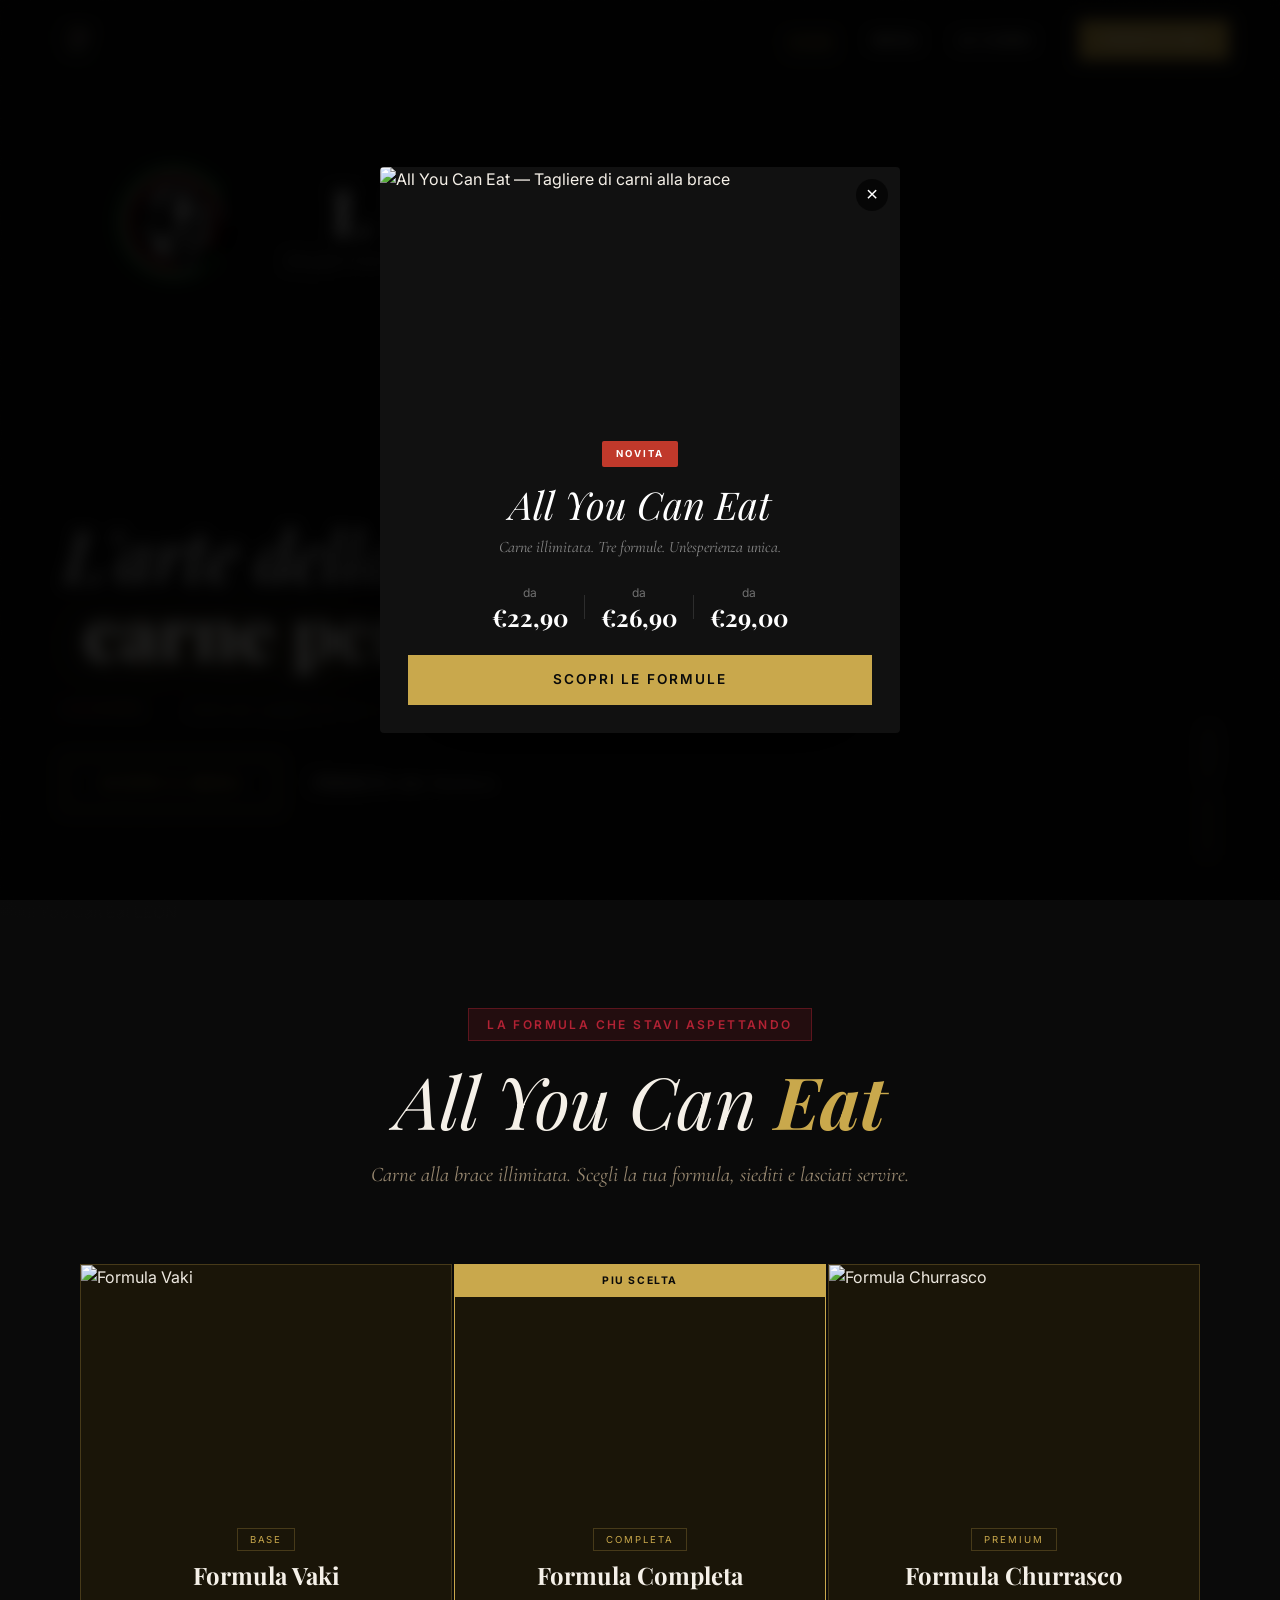
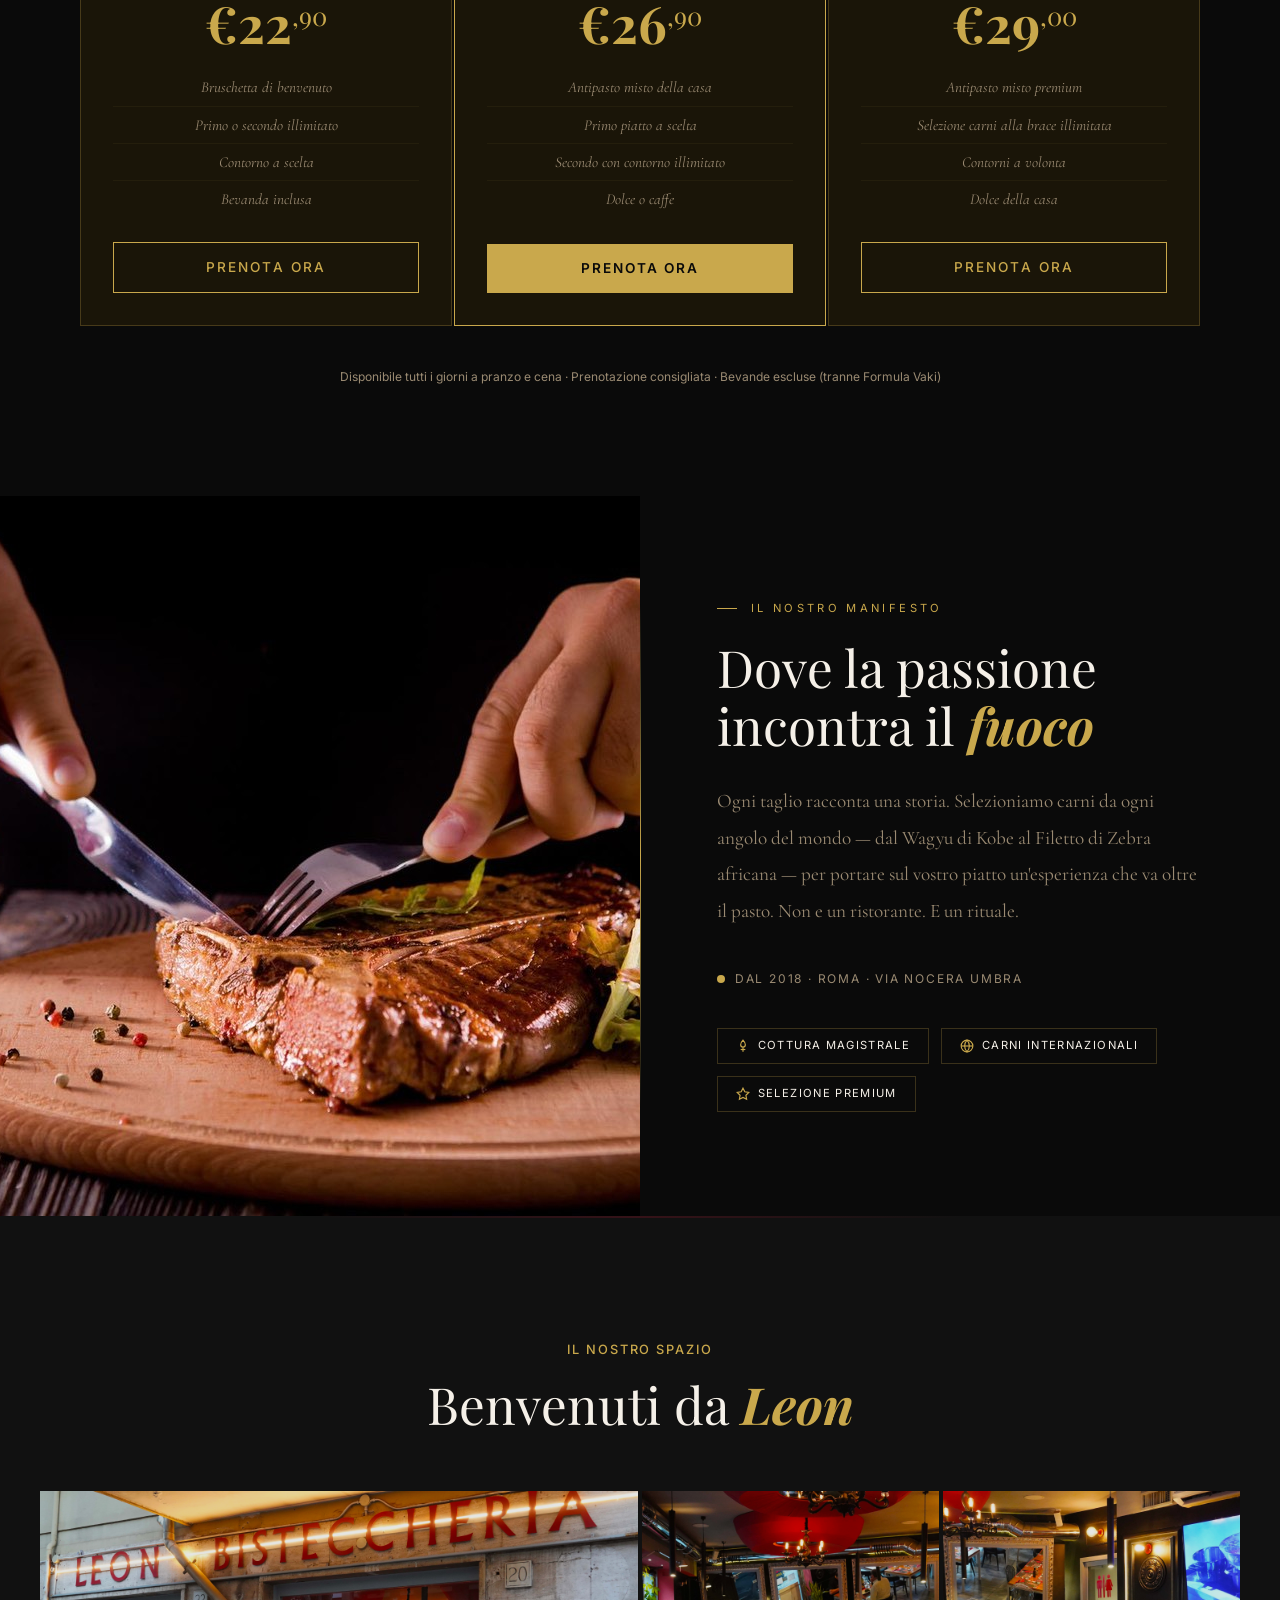
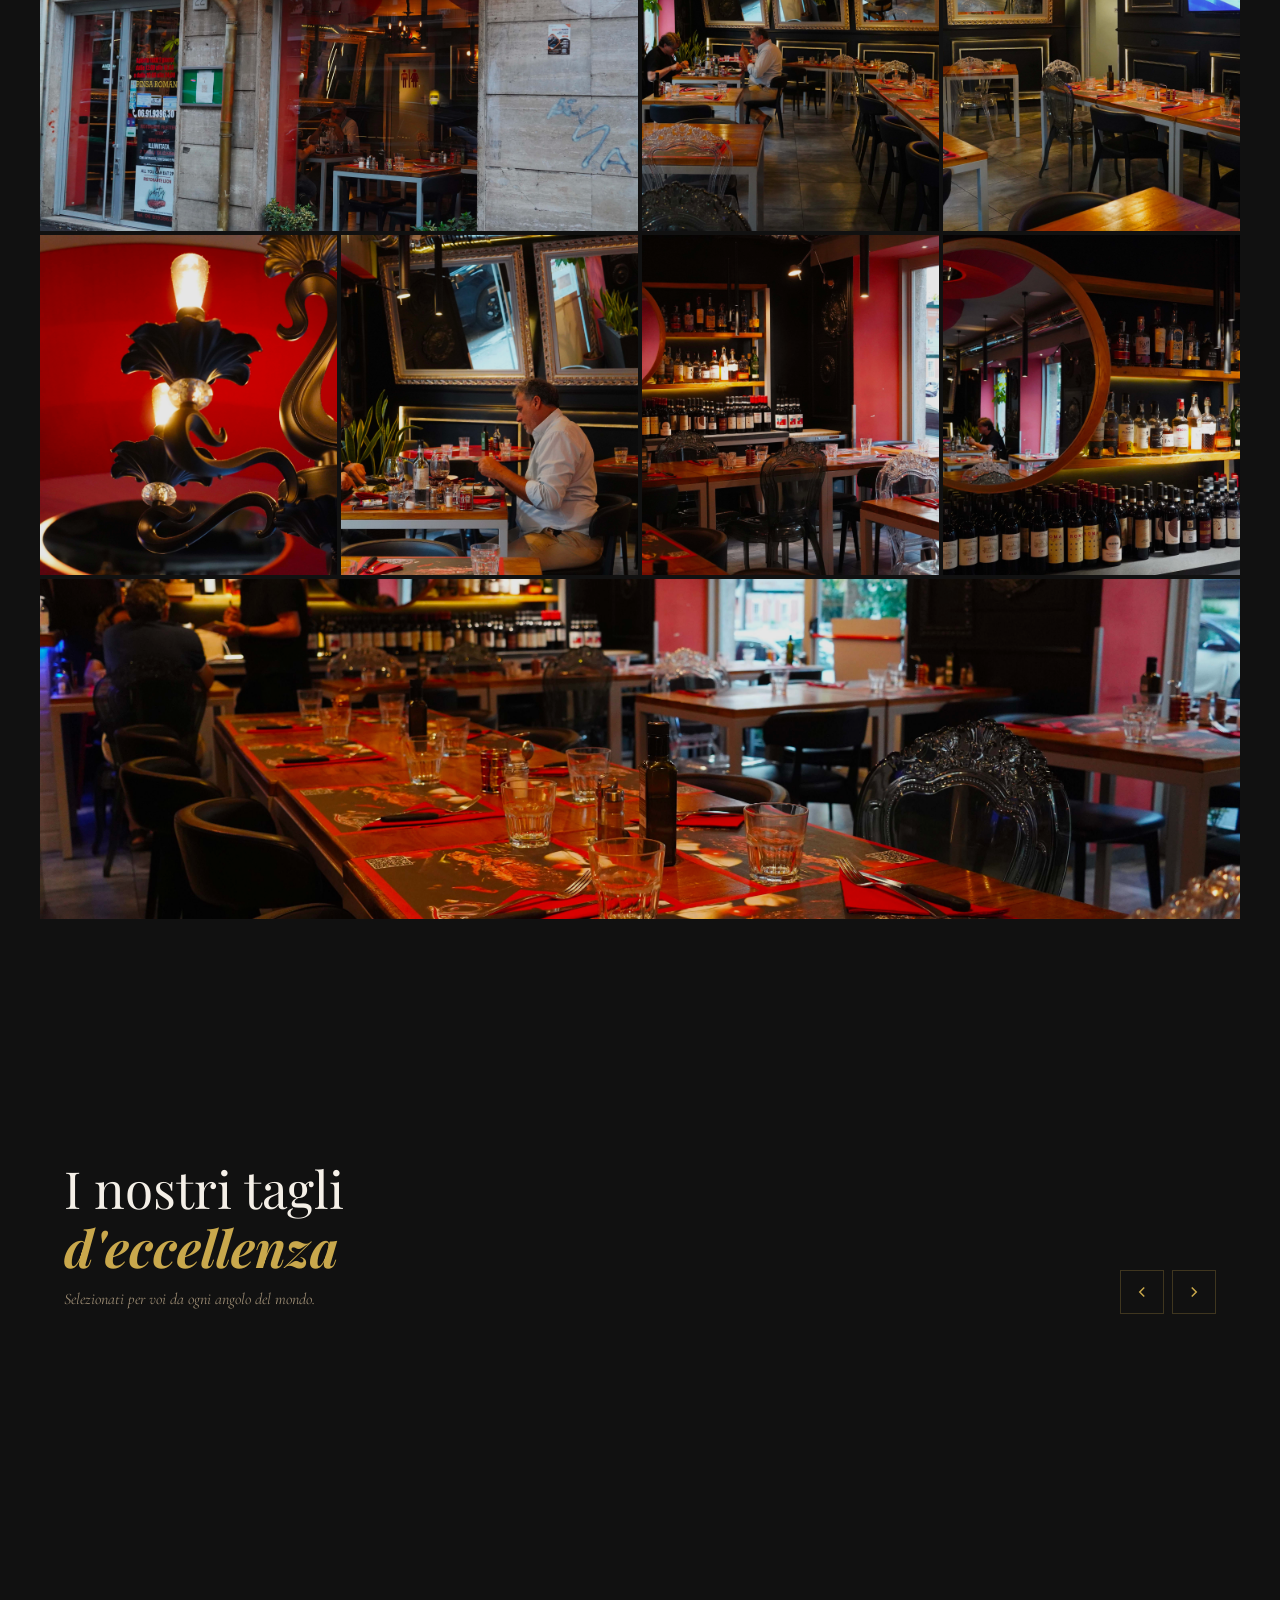
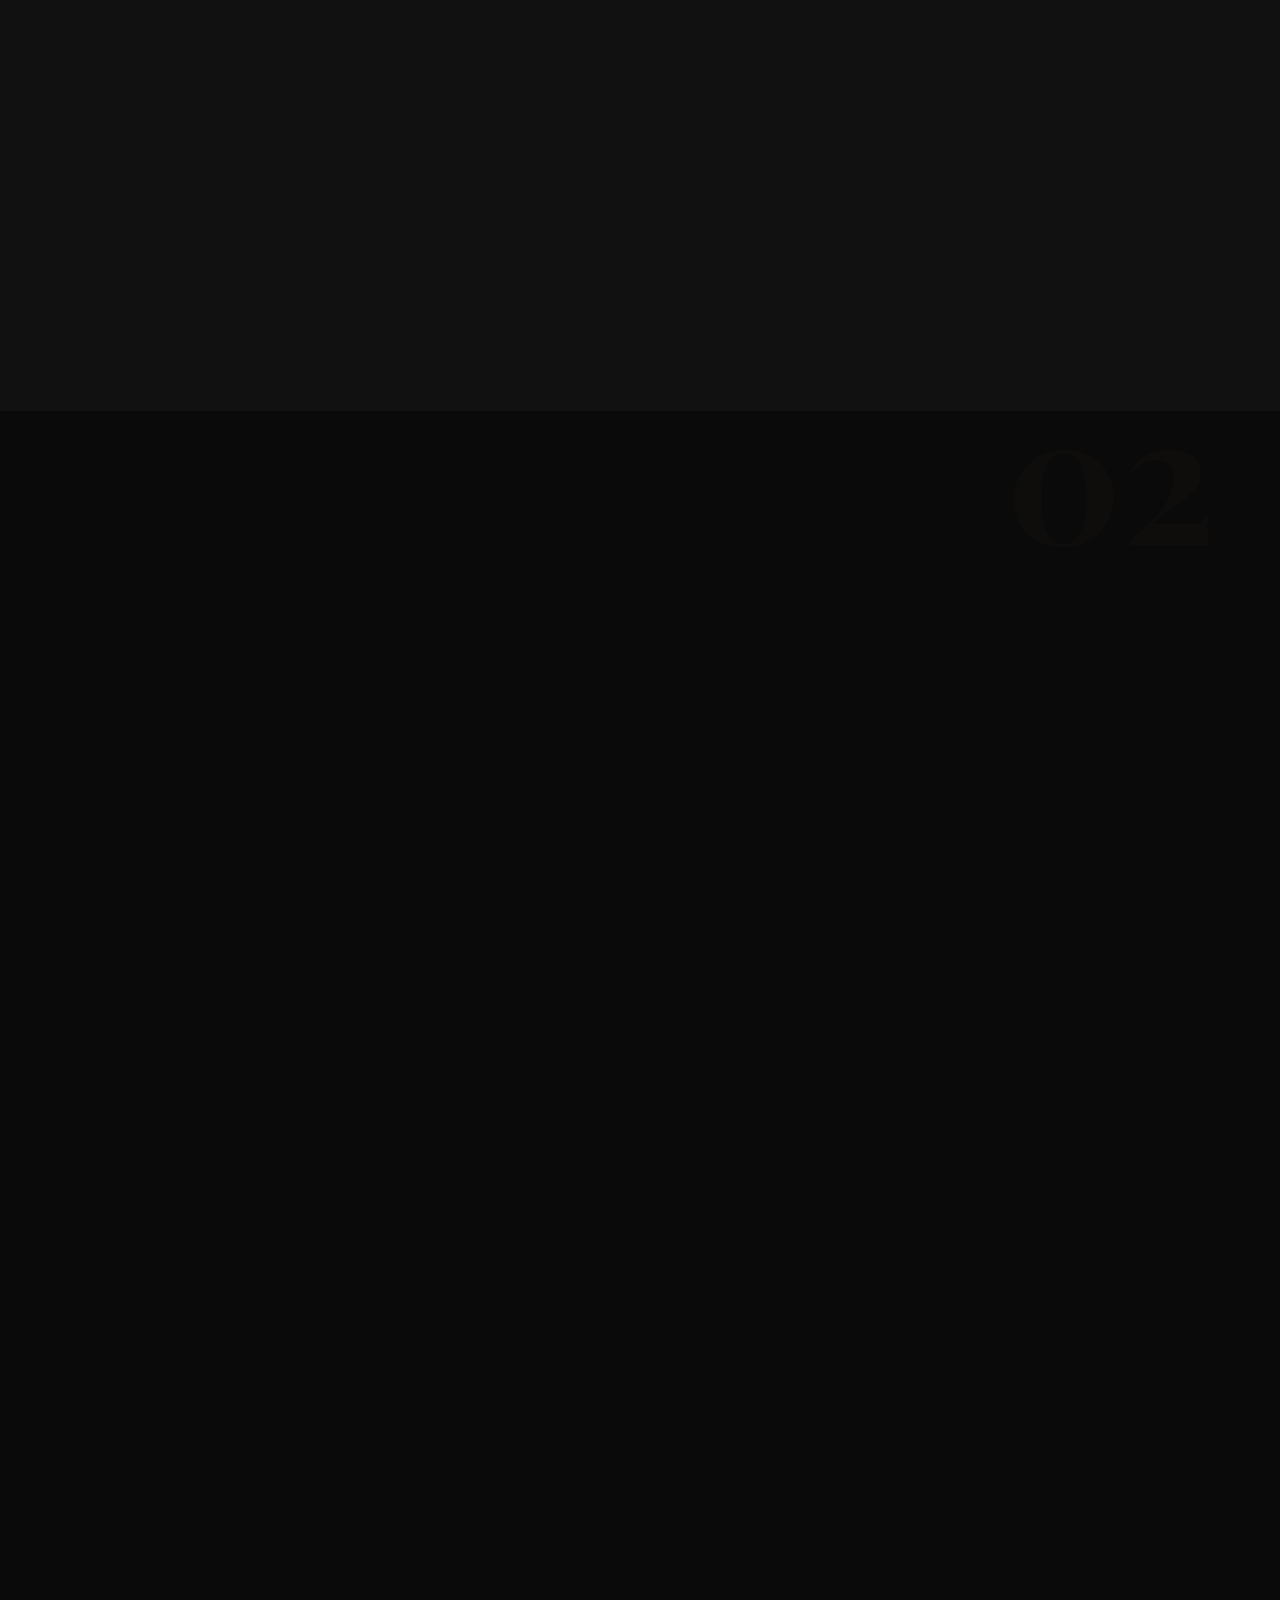
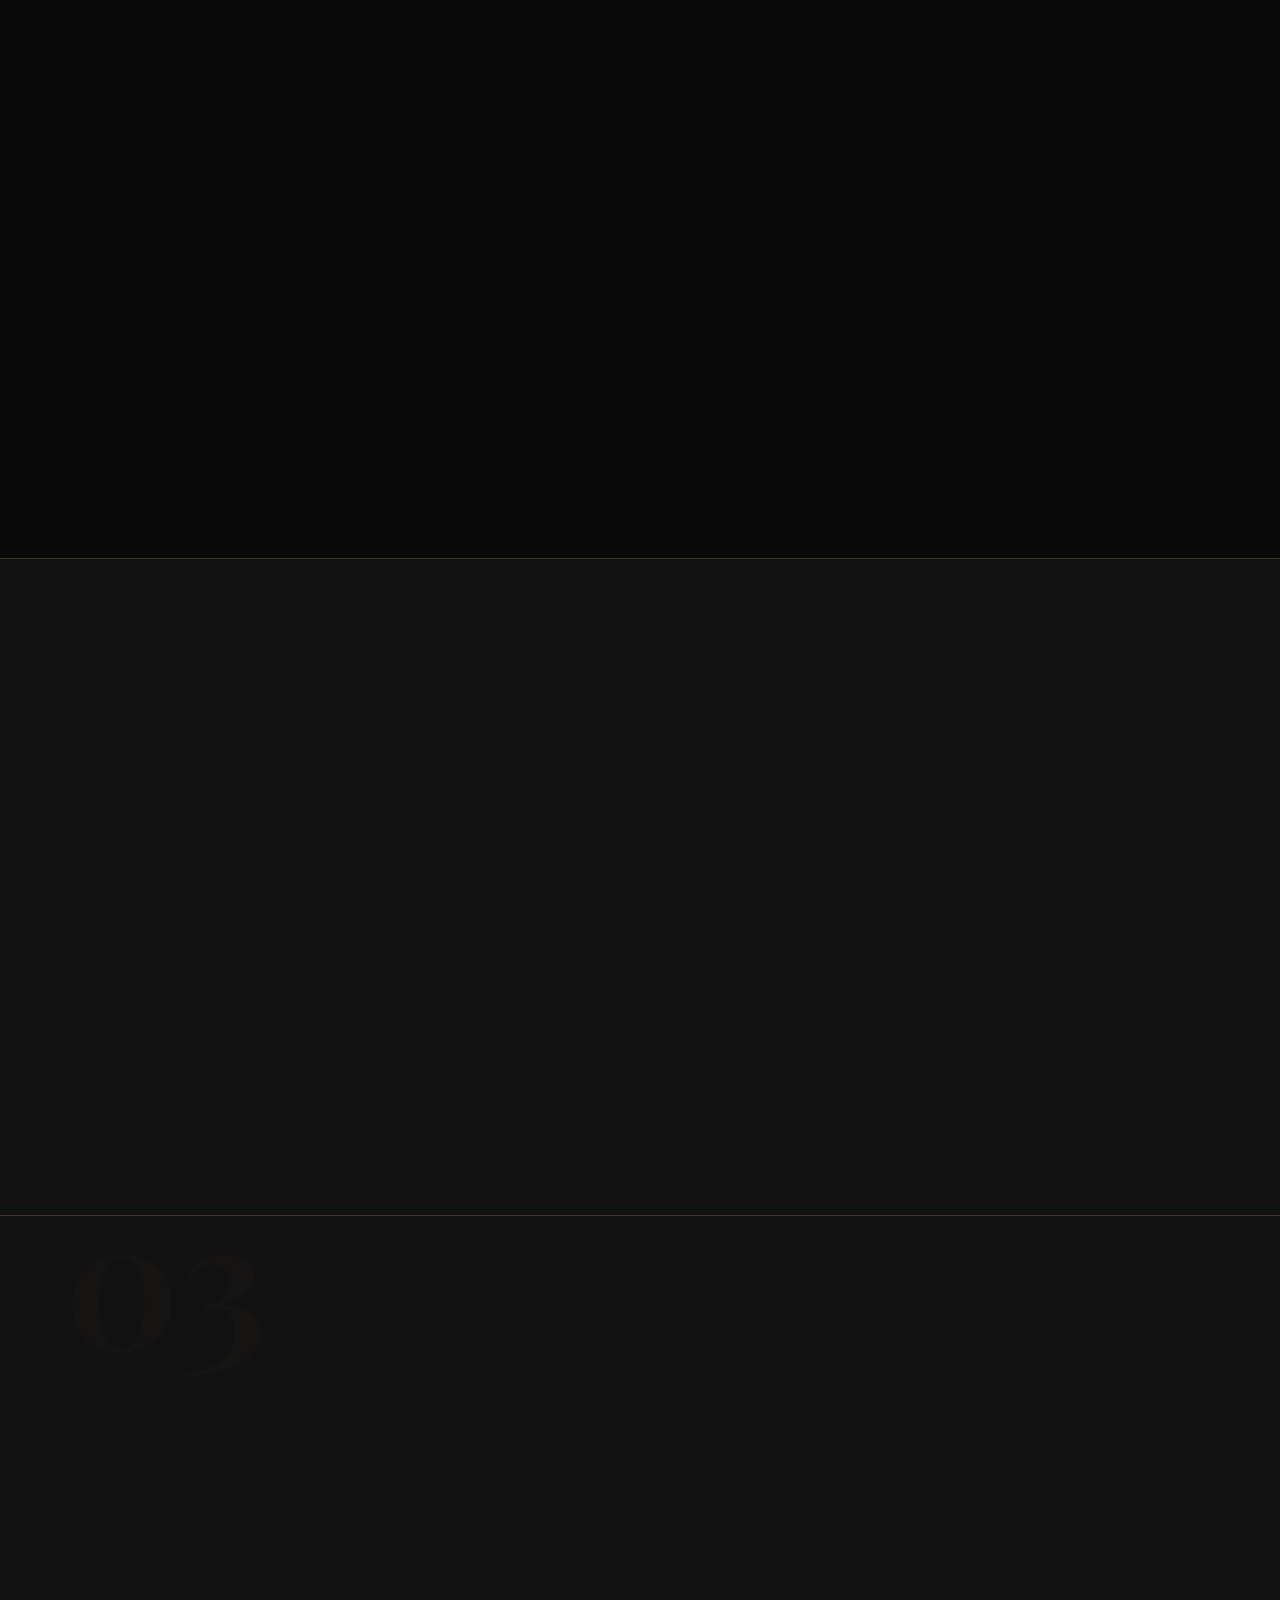
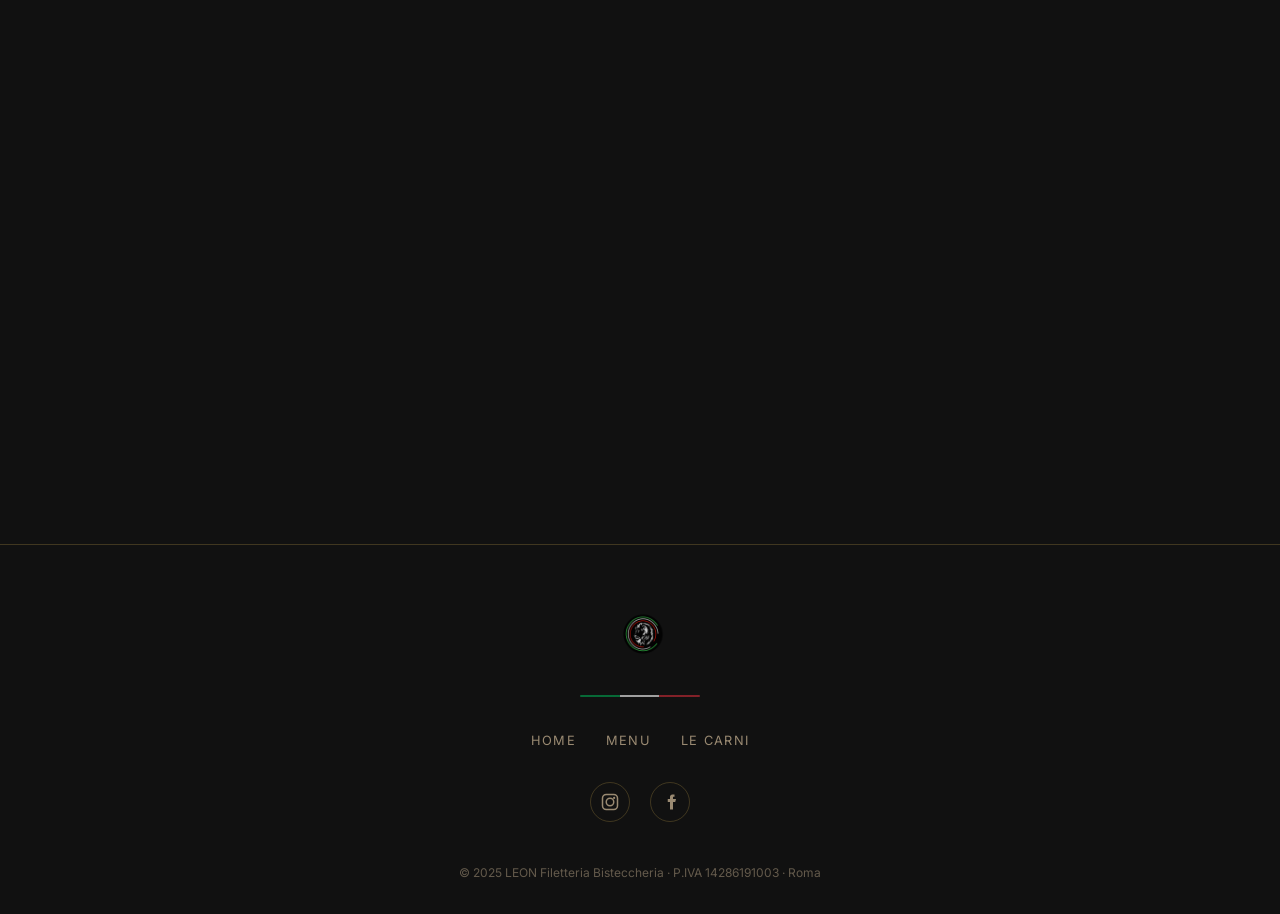
==== commit 29e08c59: "feat: foto reali per i 6 tagli d'eccellenza + link a pagina Carni - Wagyu, Zebra, Struzzo, Tomahawk," ====
--- a/index.html
+++ b/index.html
@@ -345,7 +345,7 @@
       <!-- 01 — Wagyu Kobe -->
       <div class="taglio-slide" data-aos="fade-up" data-aos-delay="0">
         <div class="taglio-slide-image">
-          <img src="assets/carne-rosa-sale.jpg" alt="Wagyu Giappone Kobe" loading="lazy">
+          <img src="assets/wagyu-giappone.jpg" alt="Wagyu Giappone Kobe" loading="lazy">
           <span class="taglio-slide-number">01</span>
           <span class="badge badge-raro">Raro</span>
         </div>
@@ -359,7 +359,7 @@
       <!-- 02 — Filetto di Zebra -->
       <div class="taglio-slide" data-aos="fade-up" data-aos-delay="80">
         <div class="taglio-slide-image">
-          <img src="assets/filetto-timo.jpg" alt="Filetto di Zebra" loading="lazy">
+          <img src="assets/filetto-zebra.jpg" alt="Filetto di Zebra" loading="lazy">
           <span class="taglio-slide-number">02</span>
           <span class="badge badge-esotico">Esotico</span>
         </div>
@@ -373,7 +373,7 @@
       <!-- 03 — Filetto di Struzzo -->
       <div class="taglio-slide" data-aos="fade-up" data-aos-delay="160">
         <div class="taglio-slide-image">
-          <img src="assets/bistecche-sale.jpg" alt="Filetto di Struzzo" loading="lazy">
+          <img src="assets/filetto-struzzo.jpg" alt="Filetto di Struzzo" loading="lazy">
           <span class="taglio-slide-number">03</span>
           <span class="badge badge-esotico">Esotico</span>
         </div>
@@ -387,7 +387,7 @@
       <!-- 04 — Tomahawk -->
       <div class="taglio-slide" data-aos="fade-up" data-aos-delay="240">
         <div class="taglio-slide-image">
-          <img src="assets/brace-pinze.jpg" alt="Tomahawk alla brace" loading="lazy">
+          <img src="assets/tomahawk.jpg" alt="Tomahawk alla brace" loading="lazy">
           <span class="taglio-slide-number">04</span>
           <span class="badge badge-spettacolare">Spettacolare</span>
         </div>
@@ -401,7 +401,7 @@
       <!-- 05 — Picanha -->
       <div class="taglio-slide" data-aos="fade-up" data-aos-delay="320">
         <div class="taglio-slide-image">
-          <img src="assets/tagliata-tagliere.jpg" alt="Picanha di Manzo" loading="lazy">
+          <img src="assets/picanha.jpg" alt="Picanha di Manzo" loading="lazy">
           <span class="taglio-slide-number">05</span>
           <span class="badge badge-classico">Classico</span>
         </div>
@@ -415,7 +415,7 @@
       <!-- 06 — Secreto Iberico -->
       <div class="taglio-slide" data-aos="fade-up" data-aos-delay="400">
         <div class="taglio-slide-image">
-          <img src="assets/griglia-fuoco.jpg" alt="Secreto Iberico alla brace" loading="lazy">
+          <img src="assets/secreto-iberico.jpg" alt="Secreto Iberico alla brace" loading="lazy">
           <span class="taglio-slide-number">06</span>
           <span class="badge badge-iberico">Iberico</span>
         </div>
@@ -428,7 +428,7 @@
 
       <!-- CTA slide finale -->
       <div class="taglio-slide taglio-slide-cta" data-aos="fade-up" data-aos-delay="480">
-        <a href="menu.html" class="taglio-cta-inner">
+        <a href="carni.html" class="taglio-cta-inner">
           <span class="taglio-cta-label">Scopri tutti i tagli</span>
           <span class="taglio-cta-title">Menu<br>Completo</span>
           <span class="taglio-cta-arrow">
--- a/css/components.css
+++ b/css/components.css
@@ -165,6 +165,10 @@
   letter-spacing: 0.12em;
   border-radius: 0 !important;
   margin-left: 8px;
+}
+
+.btn-prenota-nav:visited {
+  color: var(--bg-primary) !important;
 }
 
 .btn-prenota-nav:hover {
@@ -213,11 +217,20 @@
     padding: 16px 24px !important;
     font-size: 0.9rem !important;
     letter-spacing: 0.15em;
-  }
-
-  /* Add bottom padding to footer so it's not hidden behind the bar */
+    color: var(--bg-primary) !important;
+  }
+
+  .mobile-prenota-btn:visited {
+    color: var(--bg-primary) !important;
+  }
+
+  /* Add bottom padding so content isn't hidden behind the bar */
   .footer {
     padding-bottom: 90px;
+  }
+
+  .prenota-section {
+    padding-bottom: calc(var(--section-padding) + 70px);
   }
 }
 
@@ -267,8 +280,13 @@
   font-weight: 600;
 }
 
+.btn-gold:visited {
+  color: var(--bg-primary);
+}
+
 .btn-gold:hover {
   background: var(--gold-light);
+  color: var(--bg-primary);
   transform: translateY(-2px);
   box-shadow: 0 8px 24px rgba(201, 168, 76, 0.3);
 }
@@ -358,6 +376,7 @@
 
 .form-control {
   width: 100%;
+  min-width: 0;
   padding: 14px 18px;
   background: rgba(255, 255, 255, 0.03);
   border: 1px solid var(--border-gold);
@@ -367,6 +386,15 @@
   transition: border-color 0.3s ease, box-shadow 0.3s ease;
   border-radius: 0;
   outline: none;
+  box-sizing: border-box;
+  -webkit-appearance: none;
+  -moz-appearance: none;
+  appearance: none;
+}
+
+input[type="date"].form-control,
+input[type="time"].form-control {
+  min-height: 50px;
 }
 
 .form-control::placeholder {
--- a/css/home.css
+++ b/css/home.css
@@ -80,9 +80,8 @@
 }
 
 .hero-brand img {
-  width: clamp(100px, 14vw, 160px);
+  width: clamp(120px, 16vw, 200px);
   height: auto;
-  filter: drop-shadow(0 6px 30px rgba(0,0,0,0.7));
 }
 
 .hero-brand-text {
@@ -96,18 +95,20 @@
   font-weight: 700;
   color: #fff;
   letter-spacing: 0.25em;
+  padding-left: 0.25em;
   line-height: 1;
-  text-shadow: 0 3px 30px rgba(0,0,0,0.7);
+  text-align: center;
 }
 
 .hero-brand-text .brand-sub {
   font-family: var(--font-body);
   font-size: clamp(0.7rem, 1.1vw, 0.95rem);
   letter-spacing: 0.35em;
+  padding-left: 0.35em;
   color: #fff;
   text-transform: uppercase;
   margin-top: 8px;
-  text-shadow: 0 2px 15px rgba(0,0,0,0.7);
+  text-align: center;
 }
 
 /* Titolo hero: proporzionato, leggibile, cinematografico */
@@ -230,63 +231,94 @@
 
 @media (max-width: 768px) {
   .hero {
-    justify-content: flex-end;
-    padding-bottom: 100px;
-  }
+    justify-content: center;
+    align-items: center;
+    padding-bottom: 80px;
+    padding-top: 80px;
+  }
+  /* Su mobile il brand è integrato nel flusso, non assoluto */
   .hero-brand {
-    top: 80px;
-    left: 50%;
-    transform: translateX(-50%);
-    gap: 14px;
+    position: relative;
+    top: auto;
+    left: auto;
+    transform: none;
+    gap: 10px;
     flex-direction: column;
     align-items: center;
     text-align: center;
+    margin-bottom: 24px;
   }
   .hero-brand img {
-    width: 80px;
+    width: 90px;
   }
   .hero-brand-text {
     align-items: center;
   }
   .hero-brand-text .brand-name {
-    font-size: 2rem;
+    font-size: 2.2rem;
+    letter-spacing: 0.3em;
+    padding-left: 0.3em;
   }
   .hero-brand-text .brand-sub {
-    font-size: 0.6rem;
+    font-size: 0.65rem;
     letter-spacing: 0.25em;
+    padding-left: 0.25em;
+    opacity: 0.85;
   }
   .hero-content {
     text-align: center;
-    padding: 0 20px;
+    padding: 0 24px;
+    display: flex;
+    flex-direction: column;
+    align-items: center;
   }
   .hero-headline h1 {
     max-width: 100%;
-    font-size: clamp(2.6rem, 9vw, 3.8rem);
+    font-size: clamp(2.2rem, 8vw, 3.2rem);
+    text-shadow: 0 3px 30px rgba(0,0,0,0.8);
   }
   .hero-headline h1 strong {
     padding-left: 0;
+    text-shadow: 0 3px 30px rgba(0,0,0,0.8), 0 0 60px rgba(201, 168, 76, 0.2);
   }
   .hero-details {
     justify-content: center;
+    flex-direction: column;
+    align-items: center;
+    gap: 12px;
+  }
+  .hero-detail-line {
+    display: none;
   }
   .hero-detail-text {
-    color: rgba(255,255,255,0.7);
-    font-size: clamp(0.9rem, 3.5vw, 1.1rem);
+    color: rgba(255,255,255,0.8);
+    font-size: 0.95rem;
+    text-shadow: 0 2px 15px rgba(0,0,0,0.7);
   }
   .hero-detail-tag {
     color: #fff;
     border-color: rgba(255,255,255,0.3);
+    font-size: 0.7rem;
   }
   .hero-cta {
     justify-content: center;
     width: 100%;
+    flex-direction: column;
+    align-items: center;
+    gap: 12px;
   }
   .hero-cta .btn {
-    font-size: 0.9rem;
-    padding: 16px 28px;
+    font-size: 0.85rem;
+    padding: 16px 36px;
+    width: 80%;
+    max-width: 300px;
   }
   .scroll-cue {
     display: none;
+  }
+  .hero-overlay {
+    background:
+      linear-gradient(0deg, rgba(10,10,10,0.95) 0%, rgba(10,10,10,0.55) 40%, rgba(10,10,10,0.35) 60%, rgba(10,10,10,0.55) 100%);
   }
 }
 
@@ -1396,6 +1428,12 @@
   .prenota-form {
     padding: 20px 16px;
   }
+  .prenota-form .form-group {
+    margin-bottom: 16px;
+  }
+  .prenota-form .form-group label {
+    margin-bottom: 4px;
+  }
 }
 
 /* ============================================
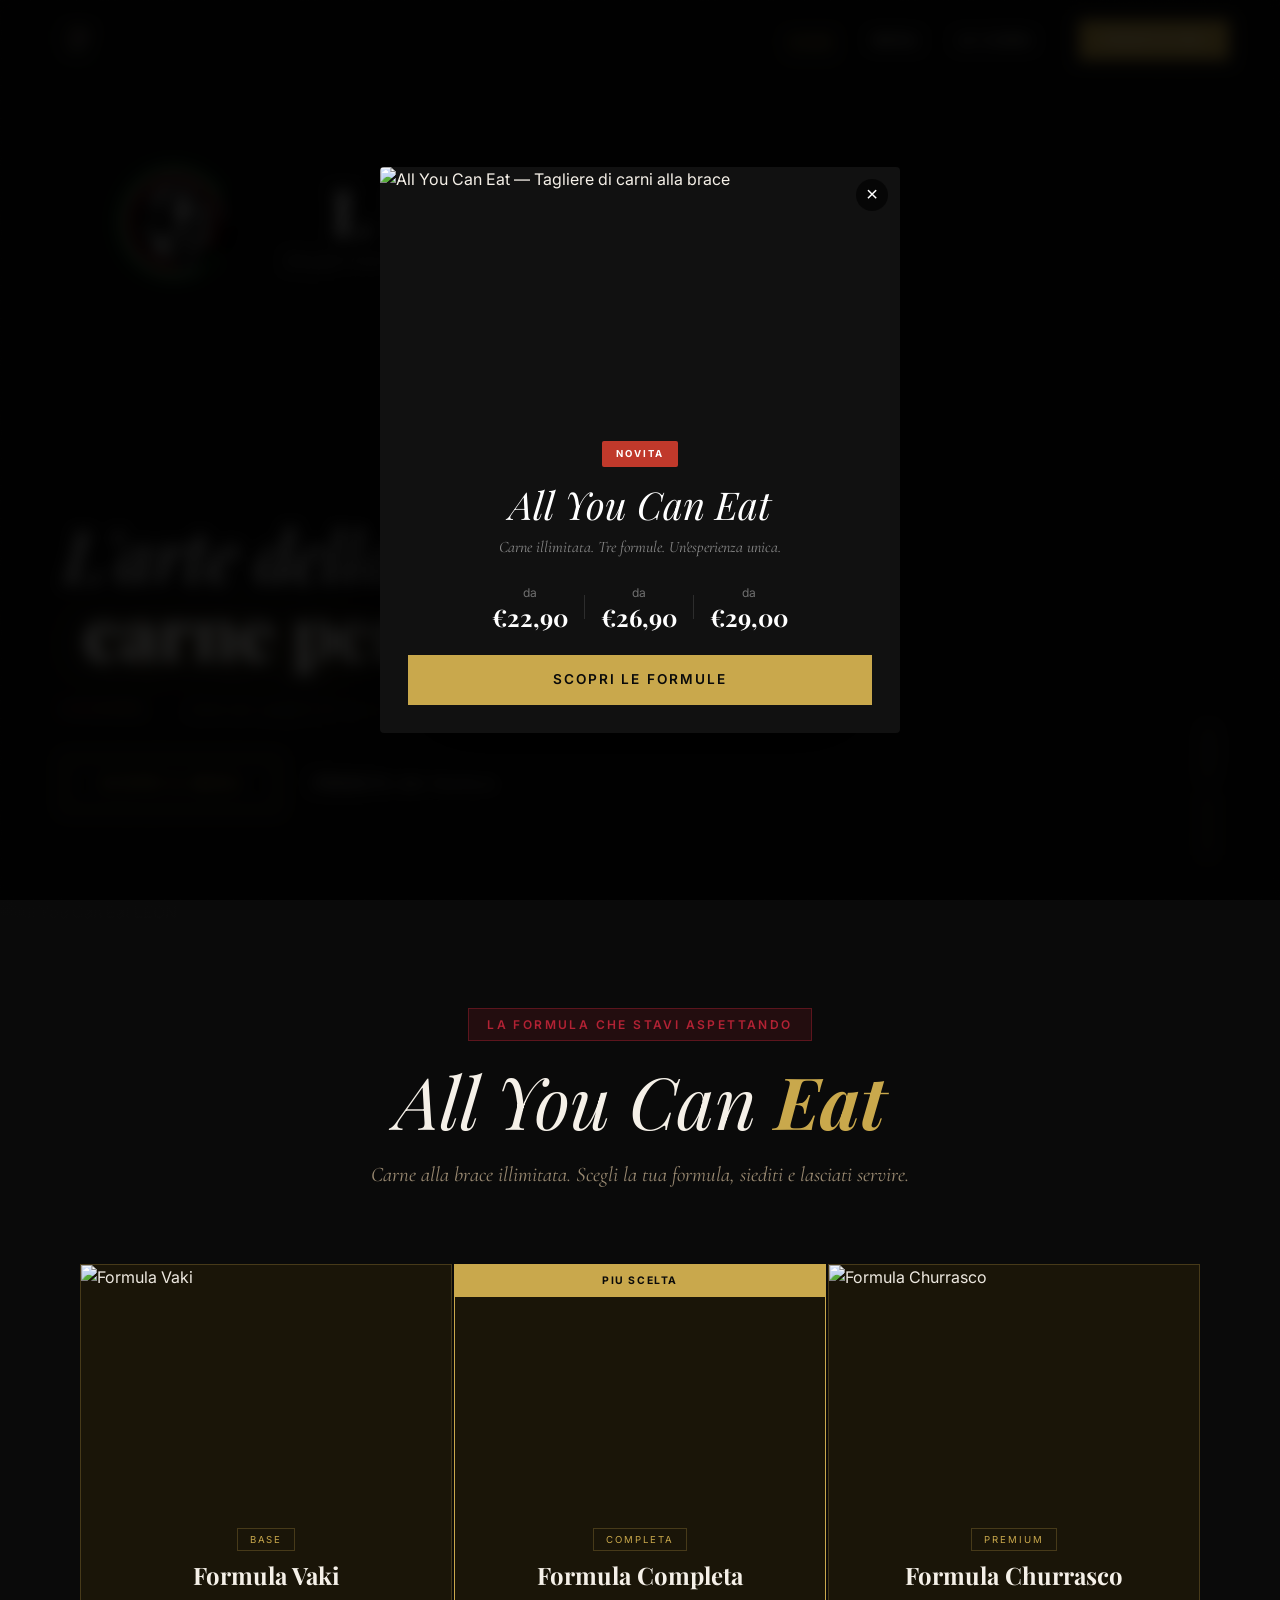
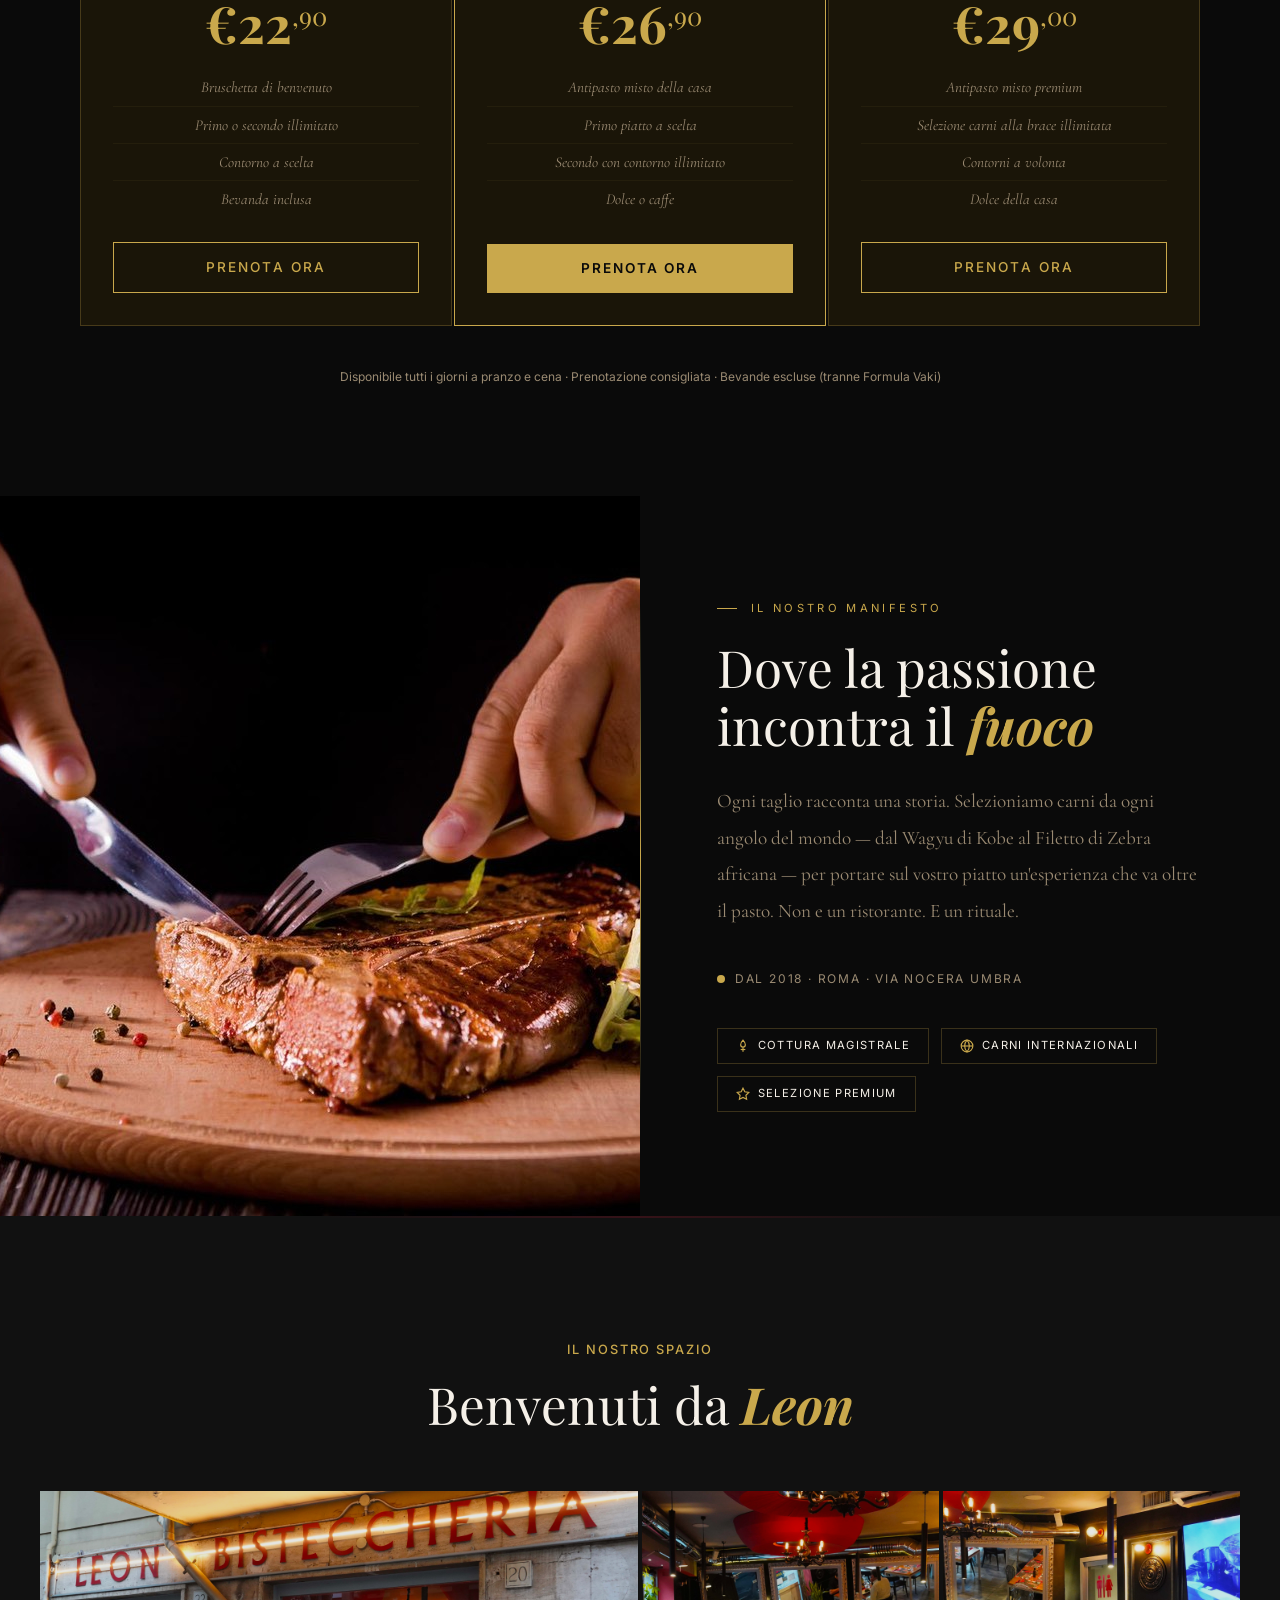
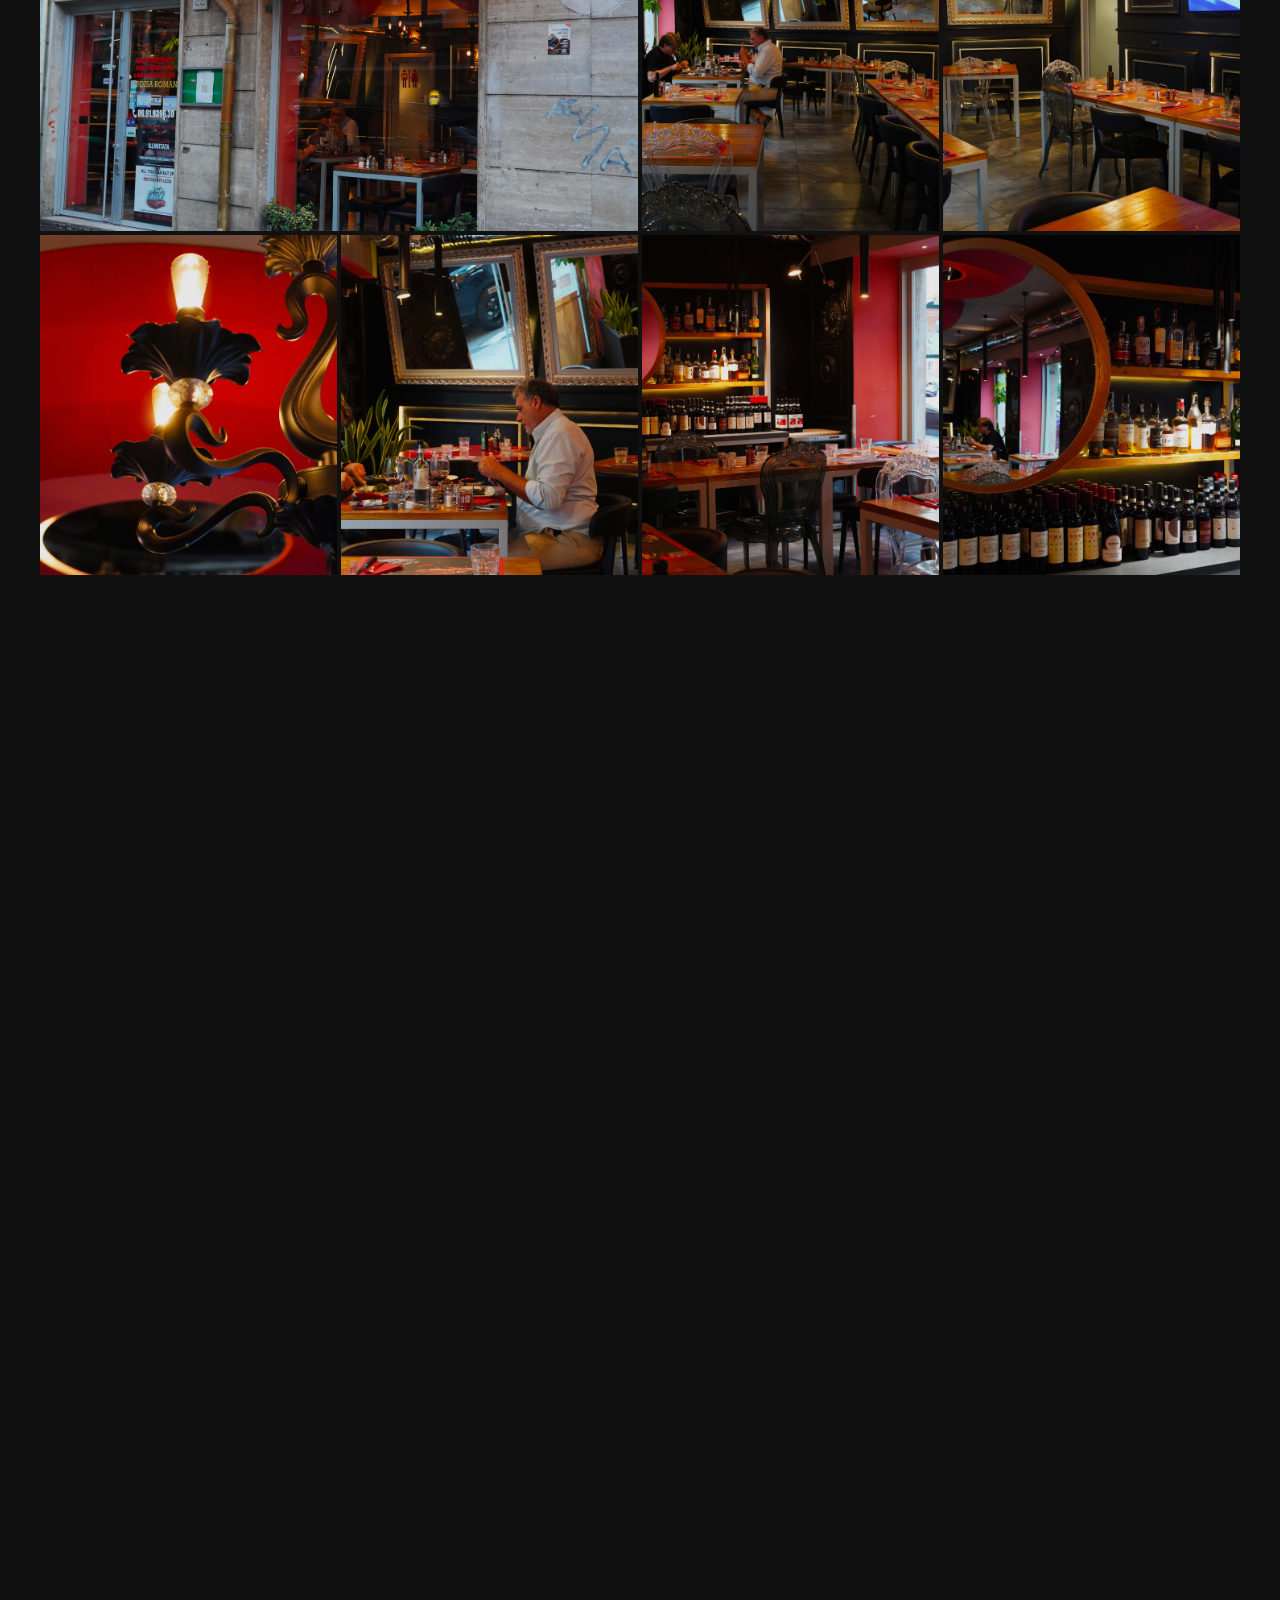
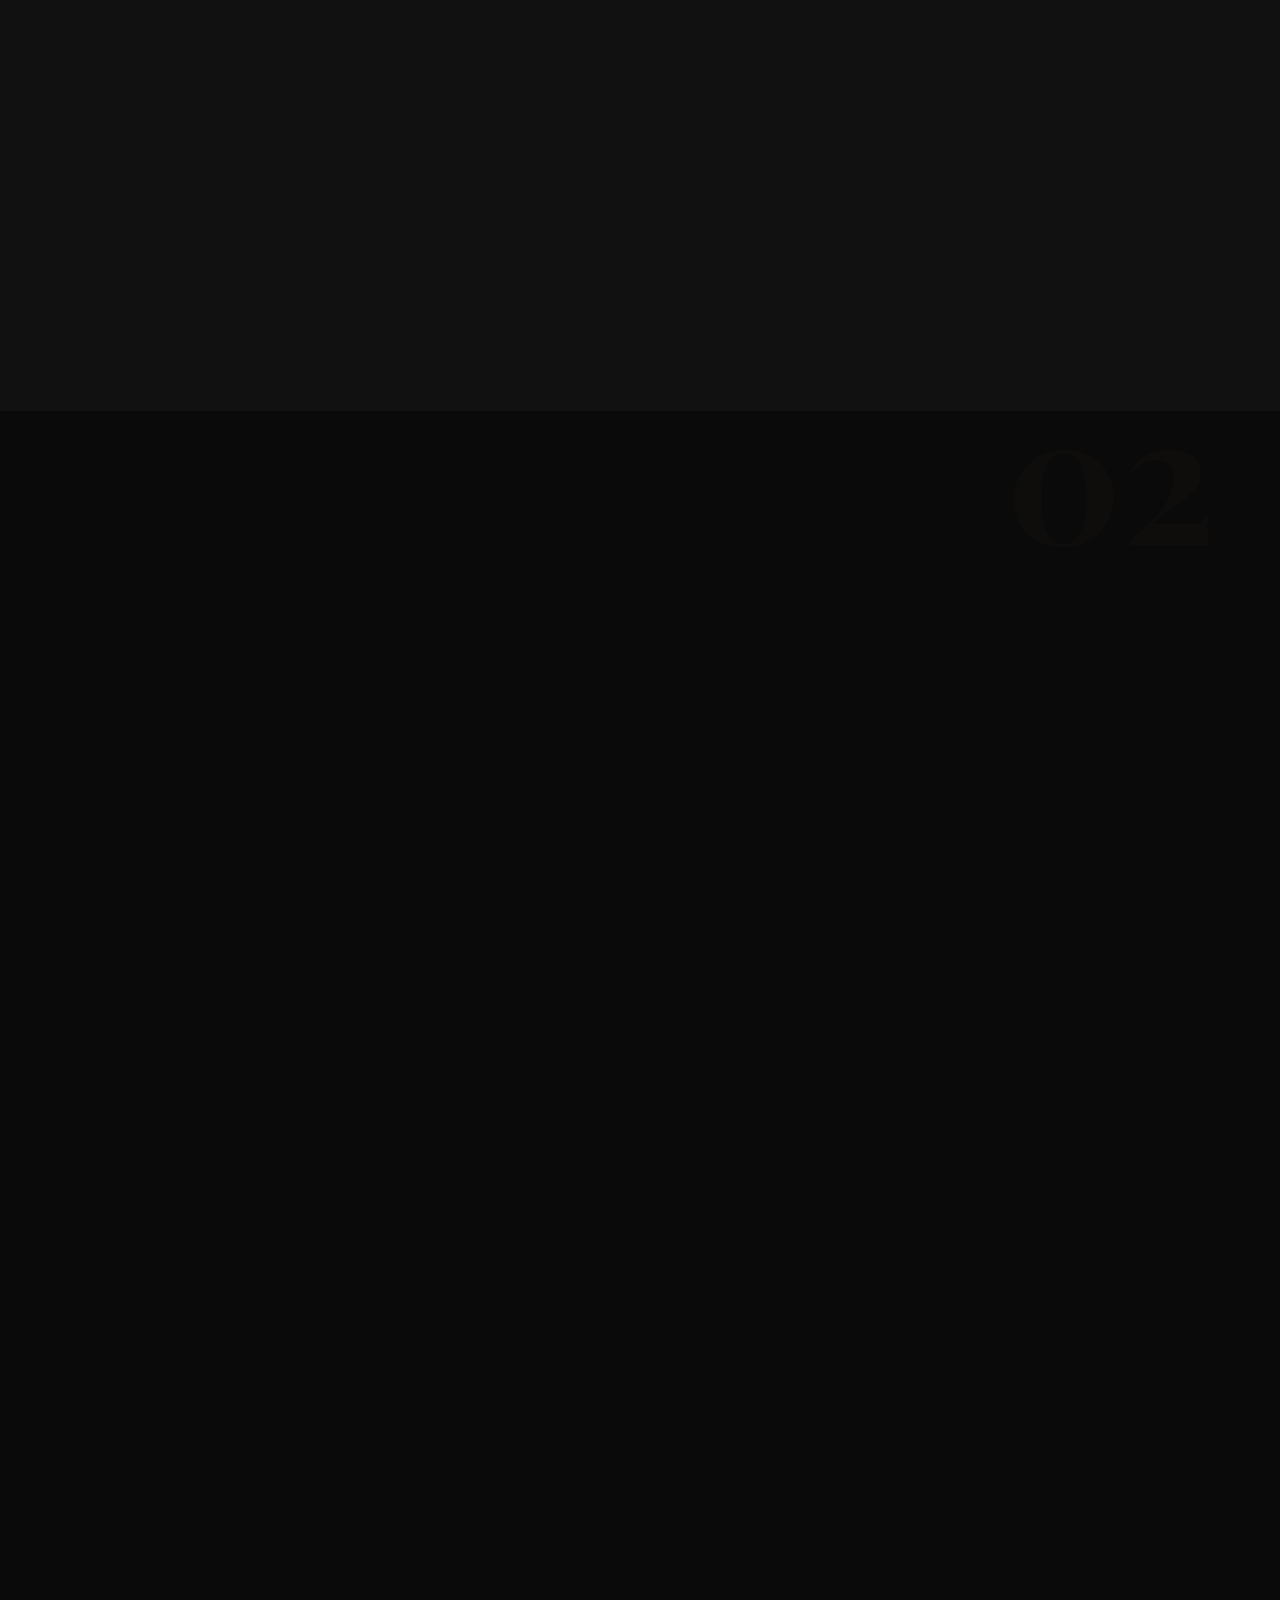
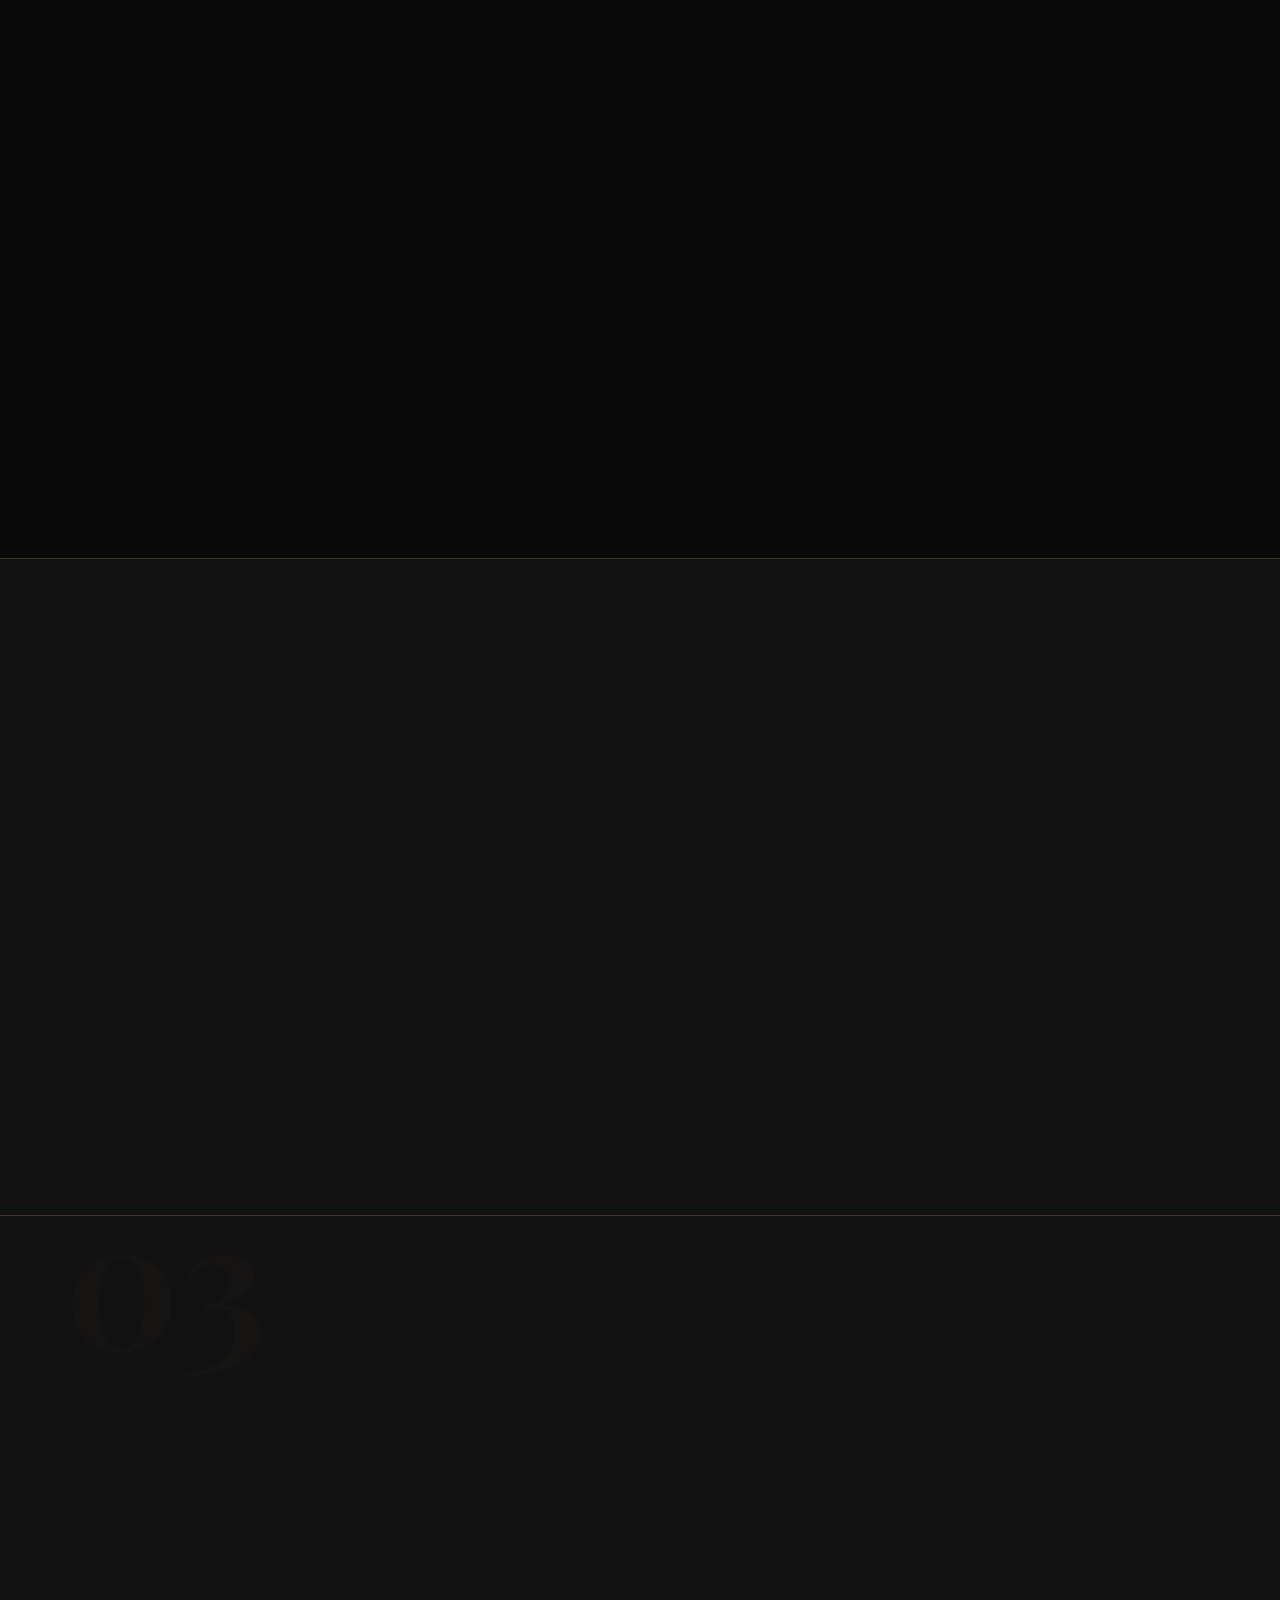
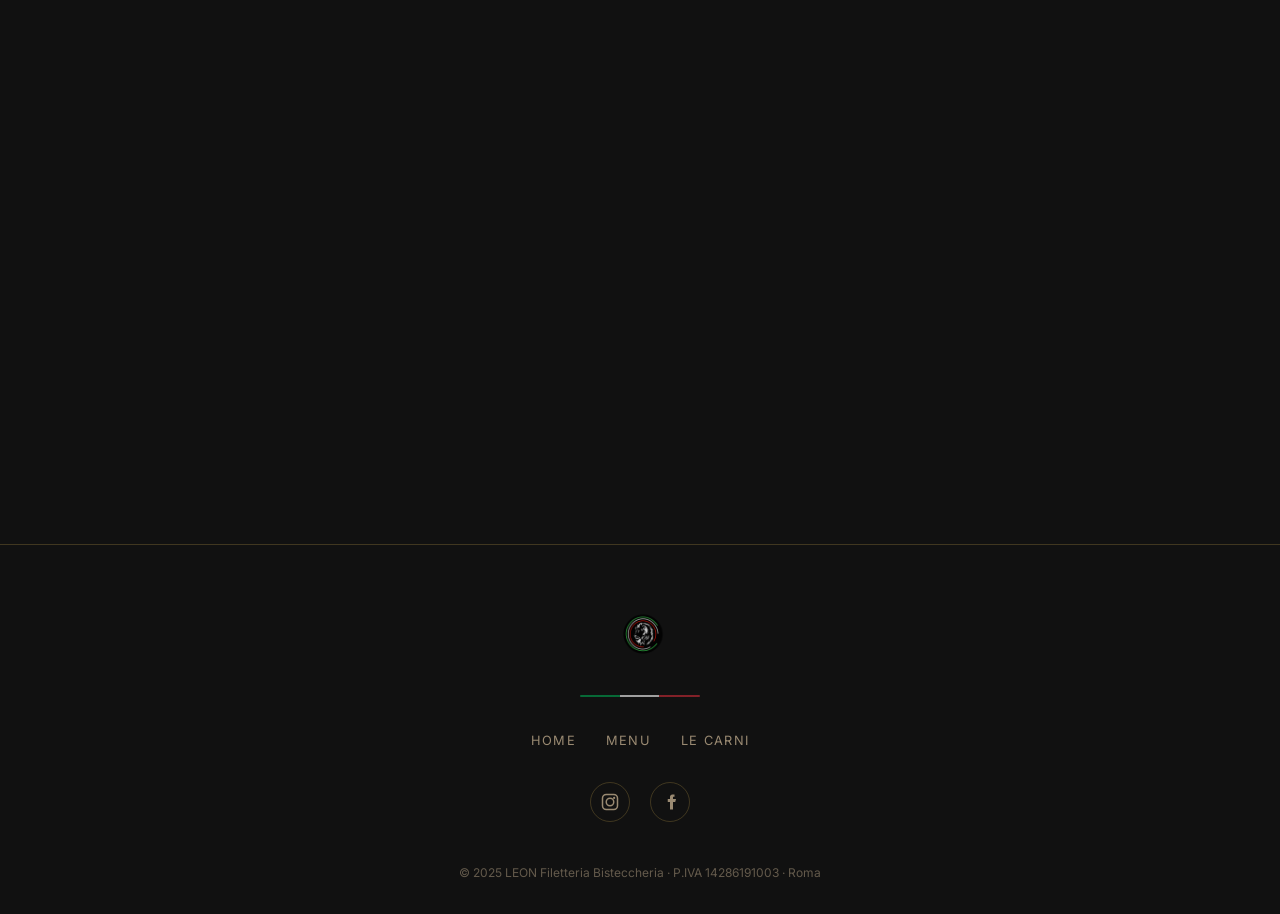
==== commit 016e5154: "feat: integrazione widget DISH per prenotazioni reali - Sostituito form manuale con widget DISH rese" ====
--- a/index.html
+++ b/index.html
@@ -401,7 +401,7 @@
       <!-- 05 — Picanha -->
       <div class="taglio-slide" data-aos="fade-up" data-aos-delay="320">
         <div class="taglio-slide-image">
-          <img src="assets/picanha.jpg" alt="Picanha di Manzo" loading="lazy">
+          <img src="assets/picanha.avif" alt="Picanha di Manzo" loading="lazy">
           <span class="taglio-slide-number">05</span>
           <span class="badge badge-classico">Classico</span>
         </div>
@@ -481,32 +481,23 @@
       </div>
 
       <div class="social-reels" data-aos="fade-up" data-aos-delay="100">
-        <div class="social-reel-placeholder">
-          <div class="social-reel-icon">
-            <svg viewBox="0 0 24 24" width="32" height="32" fill="none" stroke="currentColor" stroke-width="1.5"><polygon points="5 3 19 12 5 21 5 3"/></svg>
-          </div>
-          <span>Reel #1</span>
-        </div>
-        <div class="social-reel-placeholder">
-          <div class="social-reel-icon">
-            <svg viewBox="0 0 24 24" width="32" height="32" fill="none" stroke="currentColor" stroke-width="1.5"><polygon points="5 3 19 12 5 21 5 3"/></svg>
-          </div>
-          <span>Reel #2</span>
-        </div>
-        <div class="social-reel-placeholder">
-          <div class="social-reel-icon">
-            <svg viewBox="0 0 24 24" width="32" height="32" fill="none" stroke="currentColor" stroke-width="1.5"><polygon points="5 3 19 12 5 21 5 3"/></svg>
-          </div>
-          <span>Reel #3</span>
+        <div class="social-reel">
+          <video src="assets/reel-1.mp4" muted loop playsinline preload="metadata"></video>
+        </div>
+        <div class="social-reel">
+          <video src="assets/reel-2.mp4" muted loop playsinline preload="metadata"></video>
+        </div>
+        <div class="social-reel">
+          <video src="assets/reel-3.mp4" muted loop playsinline preload="metadata"></video>
         </div>
       </div>
 
       <div class="social-buttons" data-aos="fade-up" data-aos-delay="200">
-        <a href="#" class="btn btn-social btn-instagram" target="_blank" rel="noopener">
+        <a href="https://www.instagram.com/leon_filetteria_bisteccheria/reels/" class="btn btn-social btn-instagram" target="_blank" rel="noopener">
           <svg viewBox="0 0 24 24" width="18" height="18"><rect x="2" y="2" width="20" height="20" rx="5" fill="none" stroke="currentColor" stroke-width="2"/><circle cx="12" cy="12" r="5" fill="none" stroke="currentColor" stroke-width="2"/><circle cx="17.5" cy="6.5" r="1.5" fill="currentColor"/></svg>
           Seguici su Instagram
         </a>
-        <a href="#" class="btn btn-social btn-tiktok" target="_blank" rel="noopener">
+        <a href="https://www.tiktok.com/@leonristorante" class="btn btn-social btn-tiktok" target="_blank" rel="noopener">
           <svg viewBox="0 0 24 24" width="18" height="18" fill="currentColor"><path d="M19.59 6.69a4.83 4.83 0 01-3.77-4.25V2h-3.45v13.67a2.89 2.89 0 01-2.88 2.5 2.89 2.89 0 01-2.89-2.89 2.89 2.89 0 012.89-2.89c.28 0 .54.04.79.1v-3.5a6.37 6.37 0 00-.79-.05A6.34 6.34 0 003.15 15.2a6.34 6.34 0 006.34 6.34 6.34 6.34 0 006.34-6.34V9.37a8.16 8.16 0 004.76 1.52v-3.4a4.85 4.85 0 01-1-.8z"/></svg>
           Seguici su TikTok
         </a>
@@ -602,46 +593,28 @@
       </div>
 
       <div class="prenota-form" data-aos="fade-left">
-        <form novalidate>
-          <div class="form-group">
-            <label for="nome">Nome</label>
-            <input type="text" id="nome" class="form-control" placeholder="Il tuo nome" required>
-            <span class="form-error">Inserisci il tuo nome</span>
-          </div>
-
-          <div class="form-row">
-            <div class="form-group">
-              <label for="telefono">Telefono</label>
-              <input type="tel" id="telefono" class="form-control" placeholder="+39 ..." required>
-              <span class="form-error">Inserisci un numero valido</span>
-            </div>
-            <div class="form-group">
-              <label for="ospiti">Ospiti</label>
-              <input type="number" id="ospiti" class="form-control" placeholder="2" min="1" max="30" required>
-              <span class="form-error">Numero ospiti richiesto</span>
-            </div>
-          </div>
-
-          <div class="form-row">
-            <div class="form-group">
-              <label for="data">Data</label>
-              <input type="date" id="data" class="form-control" required>
-              <span class="form-error">Seleziona una data</span>
-            </div>
-            <div class="form-group">
-              <label for="ora">Ora</label>
-              <input type="time" id="ora" class="form-control" required>
-              <span class="form-error">Seleziona un orario</span>
-            </div>
-          </div>
-
-          <div class="form-group">
-            <label for="note">Note</label>
-            <textarea id="note" class="form-control" placeholder="Allergie, preferenze, occasioni speciali..." rows="3"></textarea>
-          </div>
-
-          <button type="submit" class="btn btn-gold" style="width: 100%;">Conferma Prenotazione</button>
-        </form>
+        <div id="hors-hydra-93e84680-4a47-11ed-ac25-33ed41386d7a"></div>
+        <script>
+          var _hors=[
+            ['eid','hydra-93e84680-4a47-11ed-ac25-33ed41386d7a'],
+            ['tagid','hors-hydra-93e84680-4a47-11ed-ac25-33ed41386d7a'],
+            ['width','100%'],
+            ['height',''],
+            ['foregroundColor','#f5f0e8'],
+            ['backgroundColor','#1a1508'],
+            ['linkColor','#c9a84c'],
+            ['errorColor','#e74c3c'],
+            ['primaryButtonForegroundColor','#0a0a0a'],
+            ['primaryButtonBackgroundColor','#c9a84c'],
+            ['secondaryButtonForegroundColor','#c9a84c'],
+            ['secondaryButtonBackgroundColor','transparent']
+          ];
+          (function(d, t) {
+            var e=d.createElement(t),s=d.getElementsByTagName(t)[0];
+            e.src = "https://reservation.dish.co/widget.js";
+            s.parentNode.insertBefore(e,s);
+          }(document, 'script'));
+        </script>
       </div>
     </div>
   </section>
@@ -685,10 +658,8 @@
     });
   </script>
   <script>
-    // DISH Booking — placeholder, da integrare con widget DISH
     function openDishBooking() {
-      // TODO: Sostituire con il widget DISH reale
-      window.open('https://www.dish.co/', '_blank');
+      document.getElementById('prenota').scrollIntoView({ behavior: 'smooth' });
     }
   </script>
   <script src="js/main.js"></script>
@@ -750,6 +721,25 @@
         track.scrollLeft = scrollLeft - (x - startX) * 1.5;
       });
     }
+
+    /* Reel video — play on visible, tap to pause/play */
+    document.querySelectorAll('.social-reel').forEach(reel => {
+      const video = reel.querySelector('video');
+      reel.addEventListener('click', () => {
+        if (video.paused) video.play();
+        else video.pause();
+      });
+    });
+
+    const reelObserver = new IntersectionObserver((entries) => {
+      entries.forEach(entry => {
+        const video = entry.target.querySelector('video');
+        if (entry.isIntersecting) video.play();
+        else video.pause();
+      });
+    }, { threshold: 0.5 });
+
+    document.querySelectorAll('.social-reel').forEach(r => reelObserver.observe(r));
   </script>
 
 </body>
--- a/css/home.css
+++ b/css/home.css
@@ -1026,40 +1026,24 @@
   margin-bottom: clamp(28px, 4vw, 44px);
 }
 
-.social-reel-placeholder {
+.social-reel {
   aspect-ratio: 9/16;
+  border-radius: 12px;
+  overflow: hidden;
+  position: relative;
+  cursor: pointer;
   background: var(--bg-warm);
-  border: 1px dashed rgba(178, 34, 52, 0.3);
-  border-radius: 12px;
-  display: flex;
-  flex-direction: column;
-  align-items: center;
-  justify-content: center;
-  gap: 12px;
-  color: var(--text-secondary);
-  transition: border-color 0.3s ease;
-}
-
-.social-reel-placeholder:hover {
-  border-color: var(--leon-red);
-}
-
-.social-reel-icon {
-  width: 56px;
-  height: 56px;
-  border-radius: 50%;
-  background: rgba(178, 34, 52, 0.1);
-  display: flex;
-  align-items: center;
-  justify-content: center;
-  color: var(--leon-red);
-}
-
-.social-reel-placeholder span {
-  font-family: var(--font-body);
-  font-size: 0.75rem;
-  text-transform: uppercase;
-  letter-spacing: 0.1em;
+}
+
+.social-reel video {
+  width: 100%;
+  height: 100%;
+  object-fit: cover;
+  display: block;
+}
+
+.social-reel:hover video {
+  filter: brightness(1.1);
 }
 
 .social-buttons {
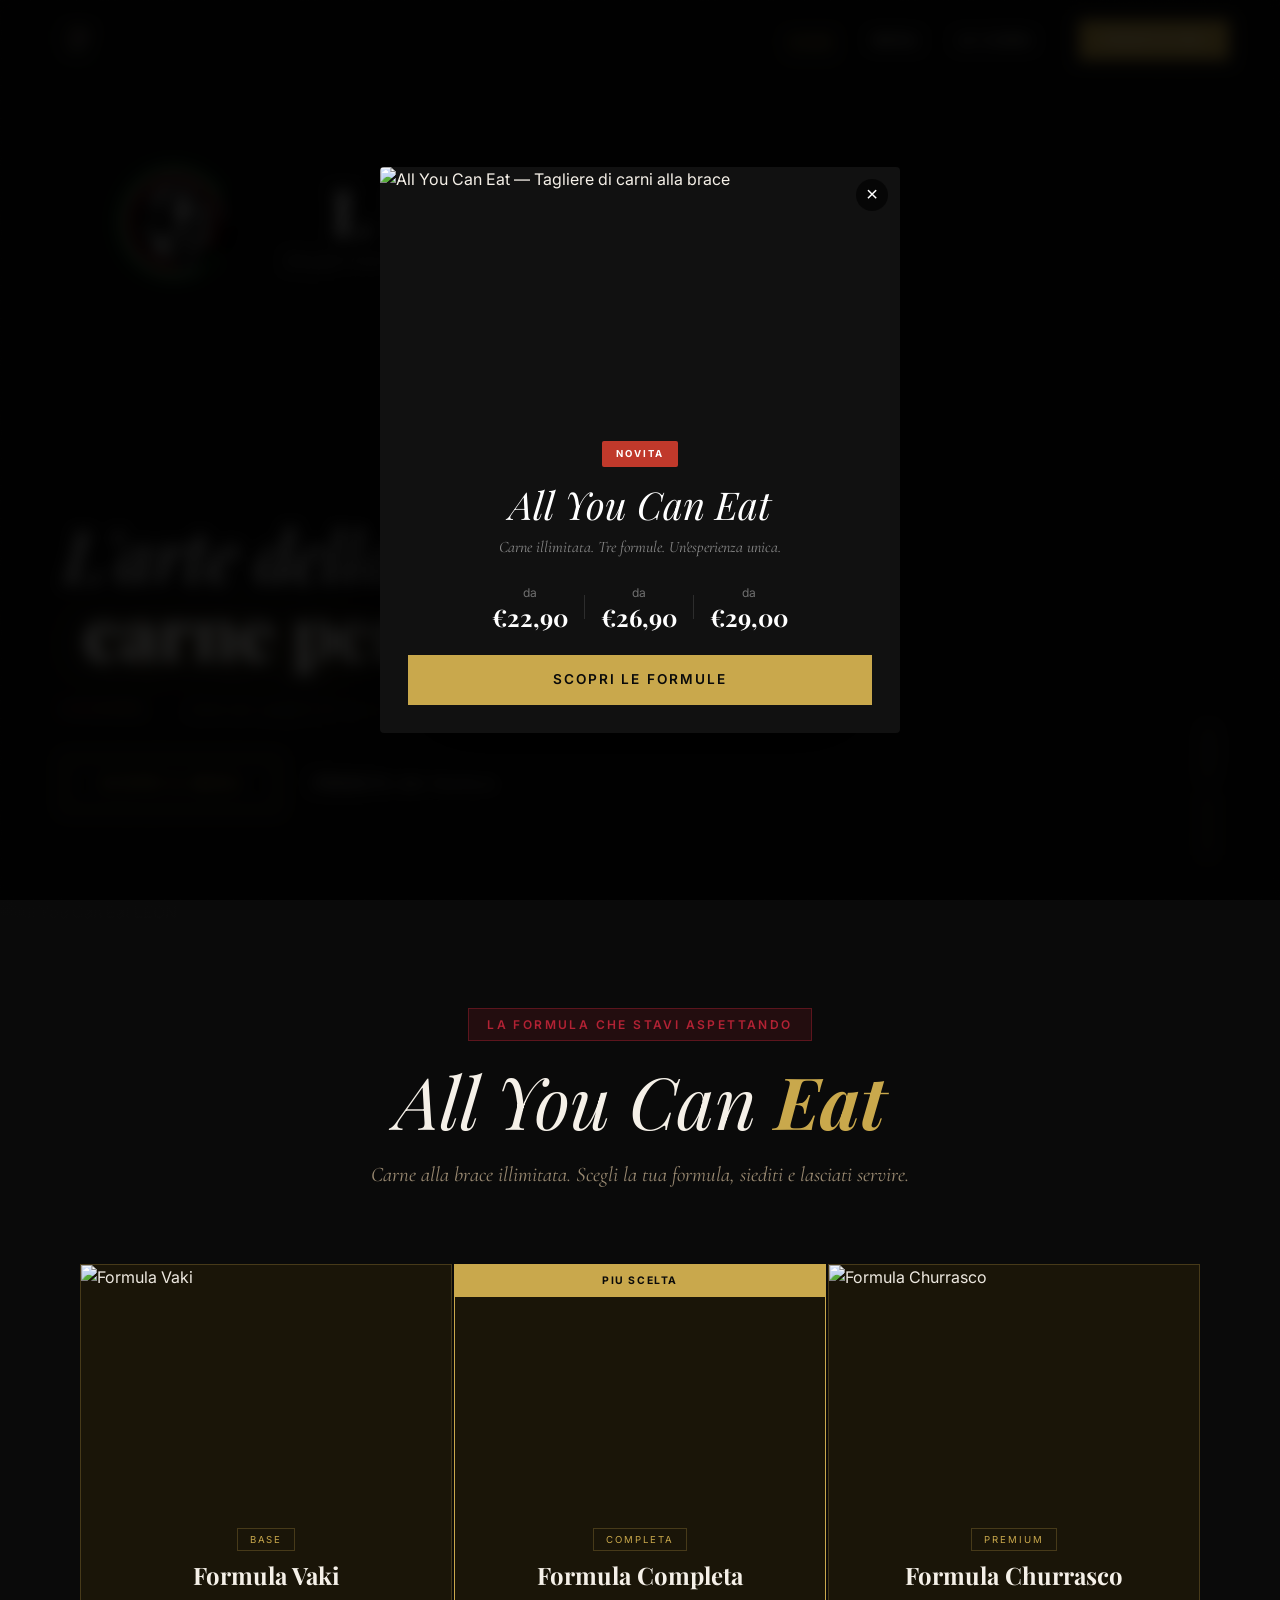
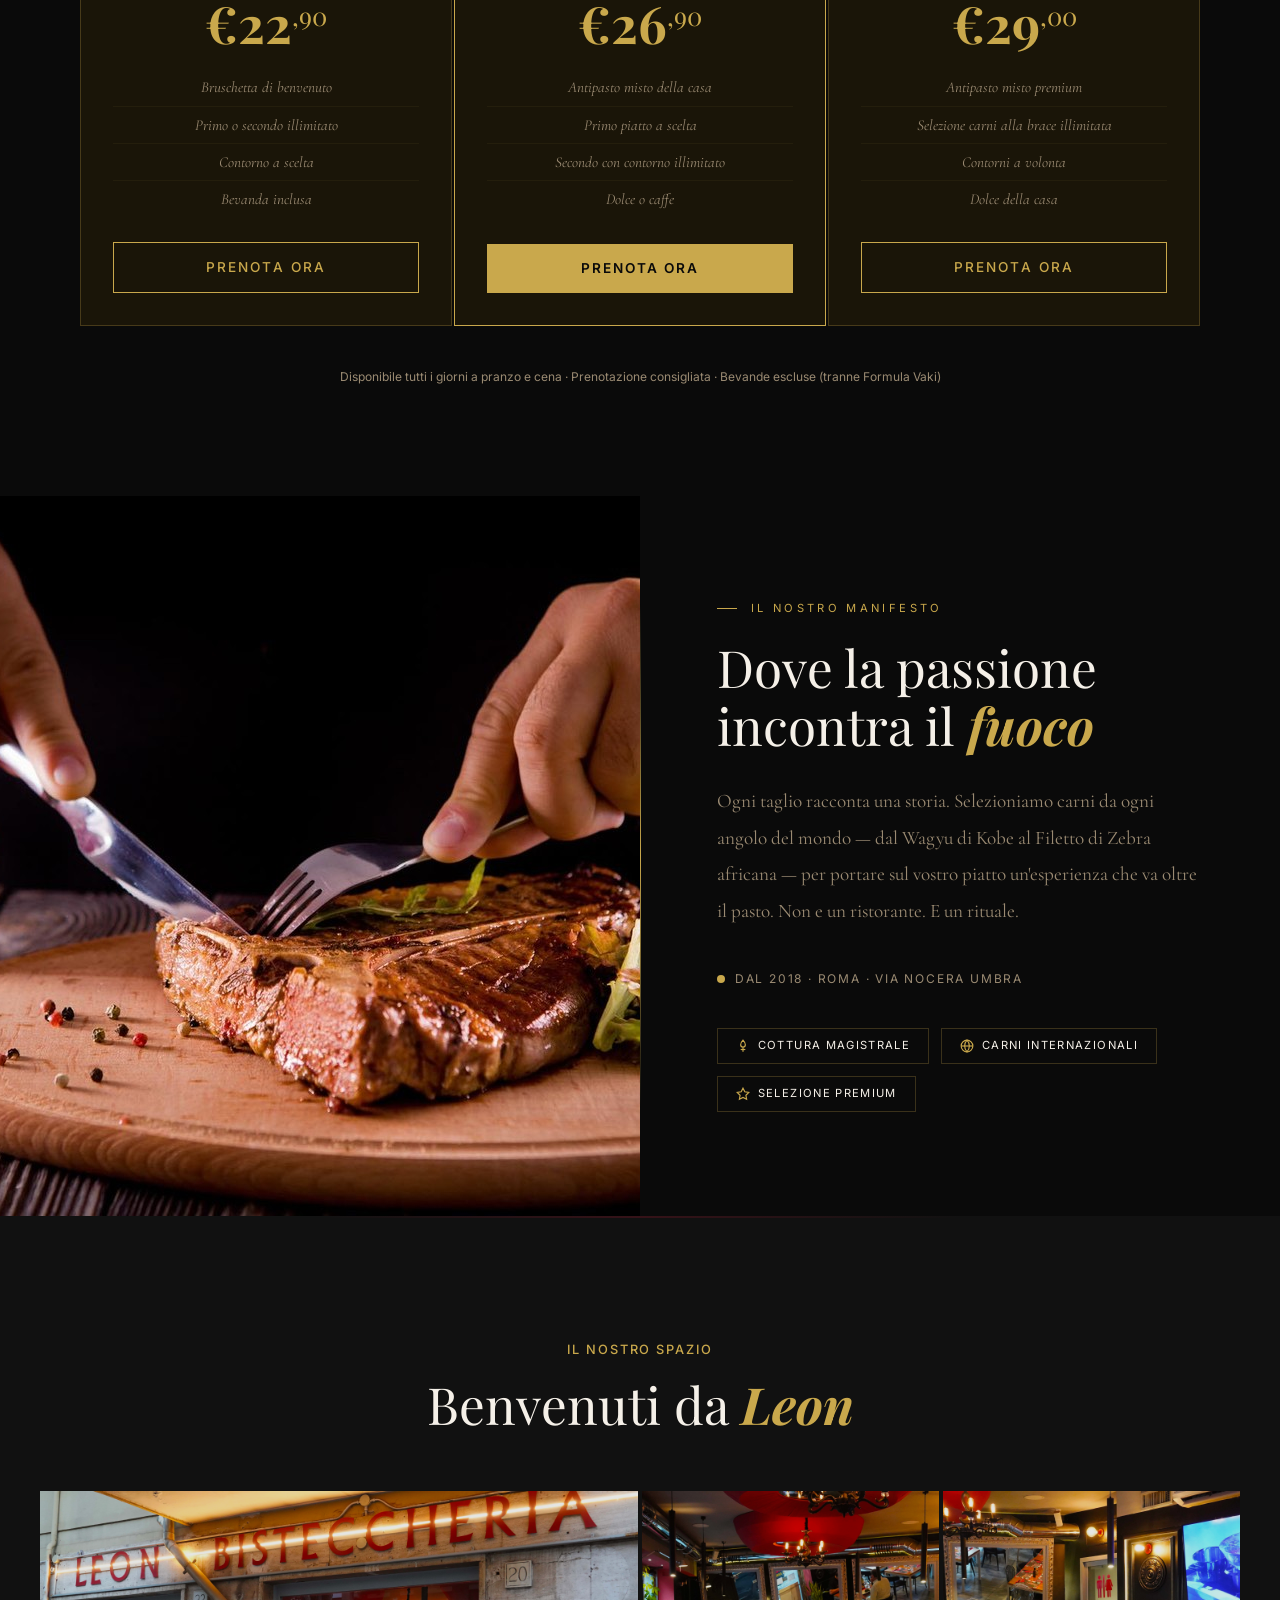
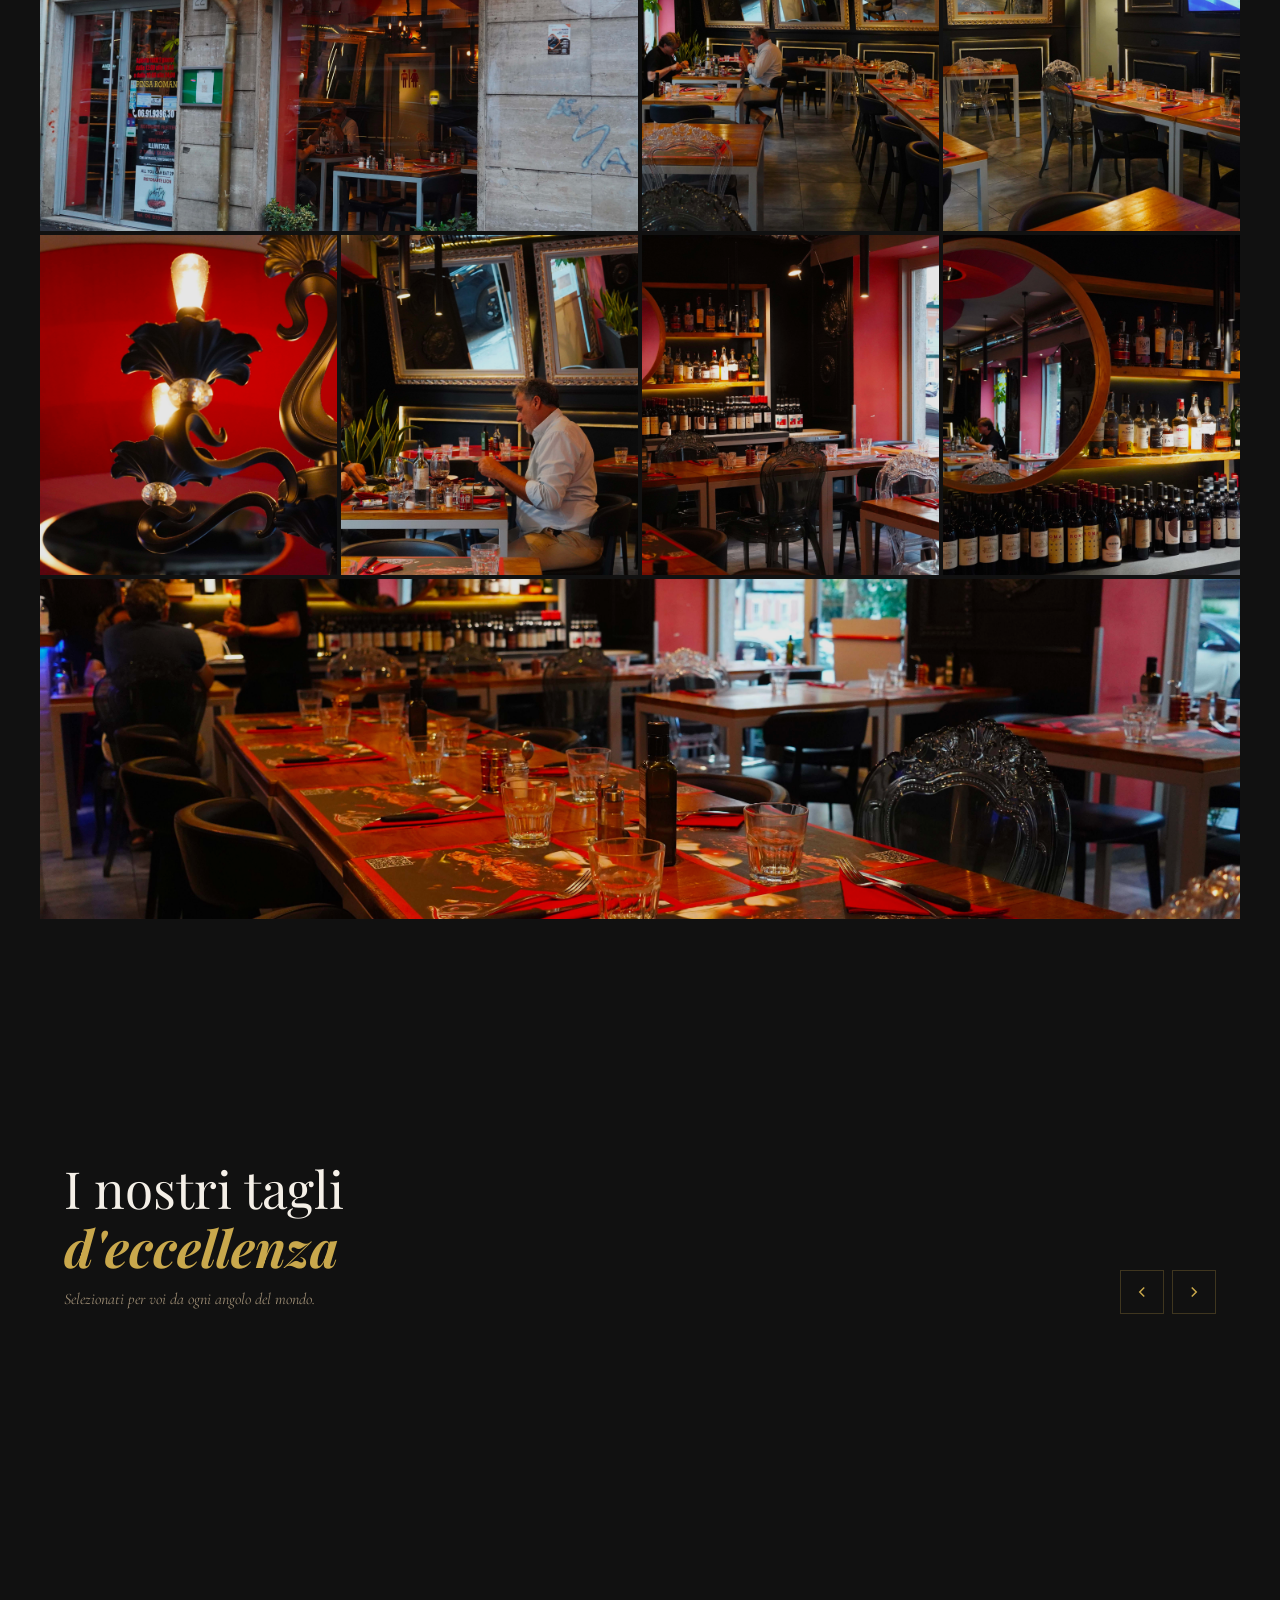
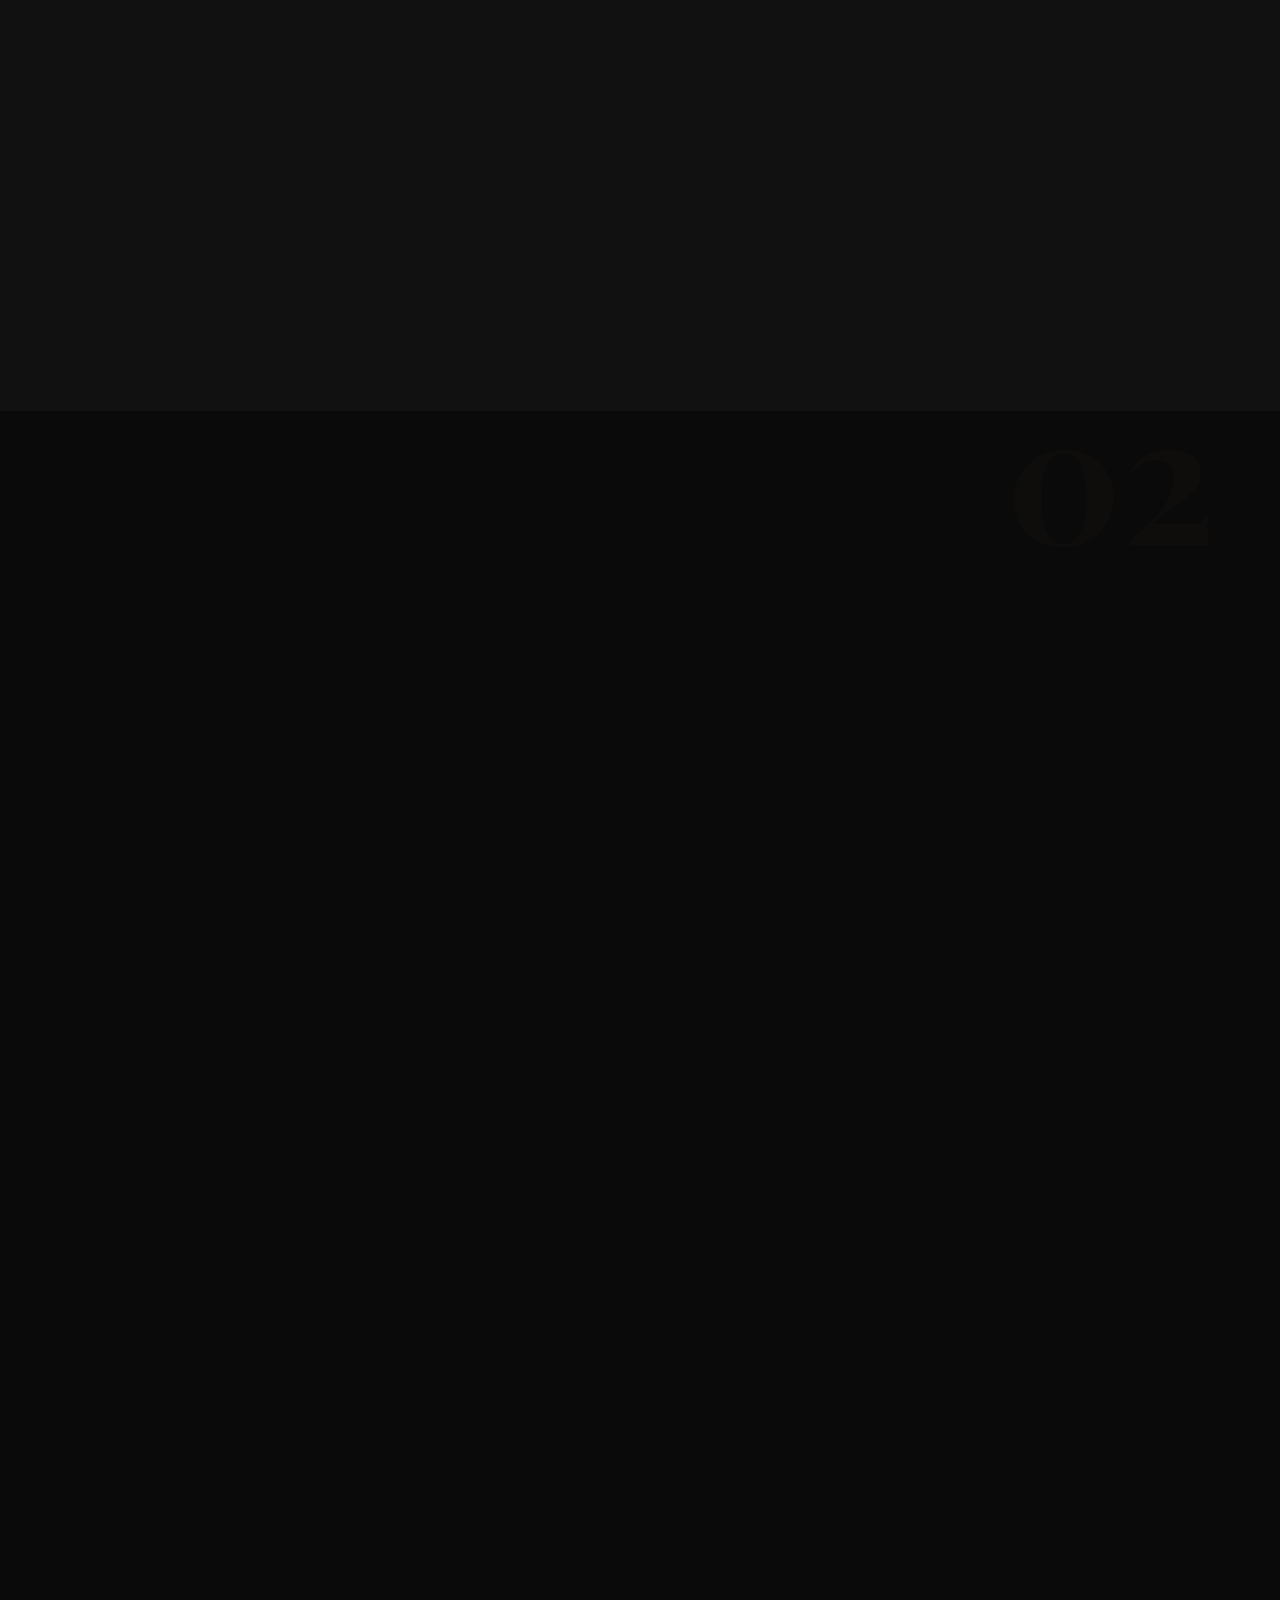
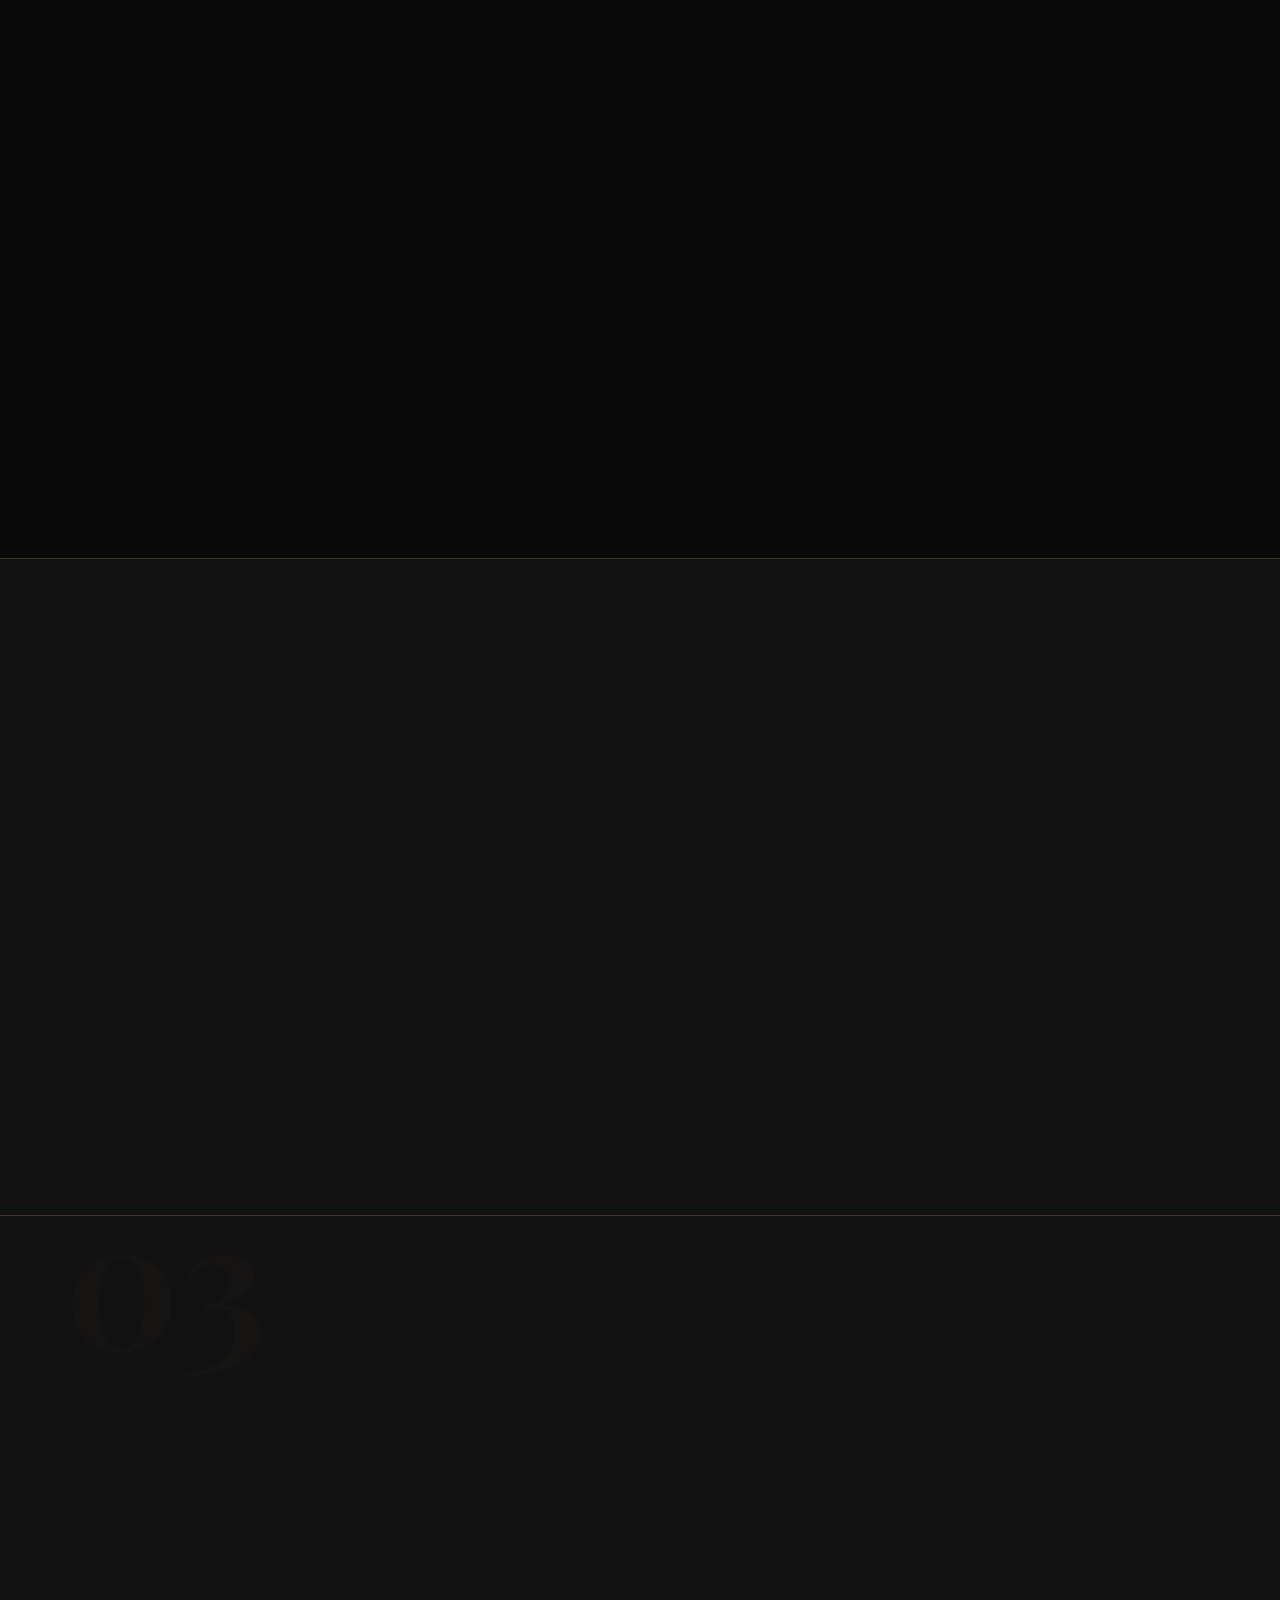
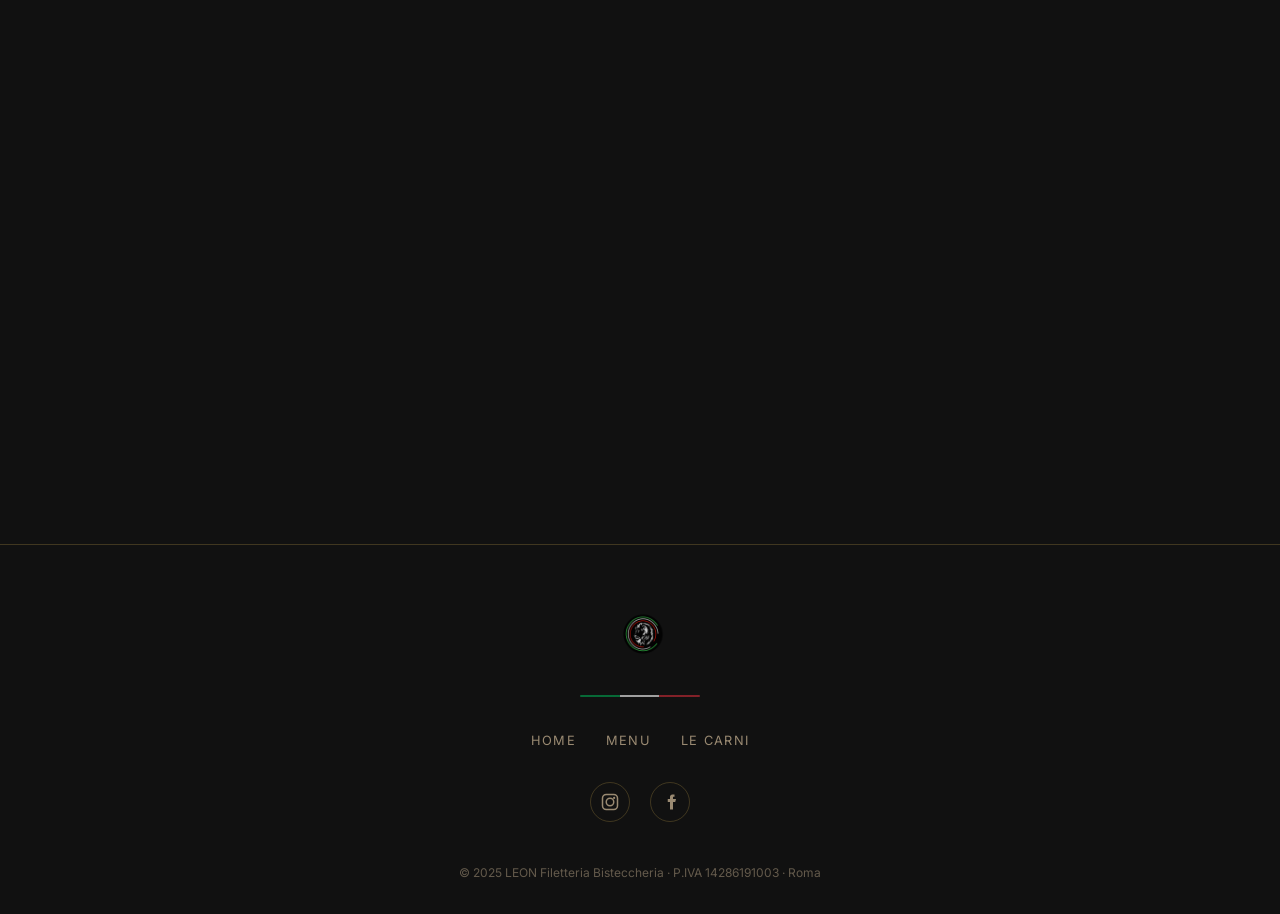
==== commit f5325cb4: "feat: popup DISH prenotazione su click Prenota Ora - Popup modale con widget DISH che si apre clicca" ====
--- a/index.html
+++ b/index.html
@@ -69,6 +69,18 @@
         </div>
         <a href="#ayce" class="btn btn-gold ayce-popup-btn" id="ayceGoBtn">Scopri le Formule</a>
       </div>
+    </div>
+  </div>
+
+  <!-- ========== POPUP PRENOTA (DISH) ========== -->
+  <div class="dish-popup-overlay" id="dishPopup">
+    <div class="dish-popup">
+      <button class="dish-popup-close" id="dishClose" aria-label="Chiudi">&times;</button>
+      <div class="dish-popup-header">
+        <h3>Prenota un Tavolo</h3>
+        <p>Seleziona data, ora e numero di ospiti</p>
+      </div>
+      <div class="dish-popup-widget" id="dishPopupWidget"></div>
     </div>
   </div>
 
@@ -659,8 +671,51 @@
   </script>
   <script>
     function openDishBooking() {
-      document.getElementById('prenota').scrollIntoView({ behavior: 'smooth' });
+      var popup = document.getElementById('dishPopup');
+      var widget = document.getElementById('dishPopupWidget');
+      // Carica widget solo la prima volta
+      if (!widget.hasChildNodes()) {
+        var div = document.createElement('div');
+        div.id = 'hors-hydra-popup';
+        widget.appendChild(div);
+        var _hors_popup=[
+          ['eid','hydra-93e84680-4a47-11ed-ac25-33ed41386d7a'],
+          ['tagid','hors-hydra-popup'],
+          ['width','100%'],
+          ['height',''],
+          ['foregroundColor','#f5f0e8'],
+          ['backgroundColor','#111111'],
+          ['linkColor','#c9a84c'],
+          ['errorColor','#e74c3c'],
+          ['primaryButtonForegroundColor','#0a0a0a'],
+          ['primaryButtonBackgroundColor','#c9a84c'],
+          ['secondaryButtonForegroundColor','#c9a84c'],
+          ['secondaryButtonBackgroundColor','transparent']
+        ];
+        window._hors = _hors_popup;
+        var e = document.createElement('script');
+        e.src = 'https://reservation.dish.co/widget.js';
+        document.body.appendChild(e);
+      }
+      popup.classList.add('active');
+      document.body.style.overflow = 'hidden';
     }
+
+    (function() {
+      var popup = document.getElementById('dishPopup');
+      var closeBtn = document.getElementById('dishClose');
+      function closeDishPopup() {
+        popup.classList.remove('active');
+        document.body.style.overflow = '';
+      }
+      closeBtn.addEventListener('click', closeDishPopup);
+      popup.addEventListener('click', function(e) {
+        if (e.target === popup) closeDishPopup();
+      });
+      document.addEventListener('keydown', function(e) {
+        if (e.key === 'Escape' && popup.classList.contains('active')) closeDishPopup();
+      });
+    })();
   </script>
   <script src="js/main.js"></script>
   <script src="js/animations.js"></script>
--- a/css/home.css
+++ b/css/home.css
@@ -1956,3 +1956,105 @@
     font-size: 2.5rem;
   }
 }
+
+/* ============================================
+   POPUP — Prenotazione DISH
+   ============================================ */
+.dish-popup-overlay {
+  position: fixed;
+  inset: 0;
+  z-index: 10000;
+  background: rgba(0, 0, 0, 0.85);
+  backdrop-filter: blur(8px);
+  -webkit-backdrop-filter: blur(8px);
+  display: flex;
+  align-items: center;
+  justify-content: center;
+  padding: 20px;
+  opacity: 0;
+  visibility: hidden;
+  transition: opacity 0.4s ease, visibility 0.4s ease;
+}
+
+.dish-popup-overlay.active {
+  opacity: 1;
+  visibility: visible;
+}
+
+.dish-popup {
+  position: relative;
+  width: 100%;
+  max-width: 480px;
+  max-height: 90vh;
+  background: #111;
+  border-radius: 4px;
+  overflow-y: auto;
+  transform: scale(0.9) translateY(30px);
+  transition: transform 0.4s cubic-bezier(0.34, 1.56, 0.64, 1);
+  box-shadow: 0 40px 100px rgba(0, 0, 0, 0.8);
+}
+
+.dish-popup-overlay.active .dish-popup {
+  transform: scale(1) translateY(0);
+}
+
+.dish-popup-close {
+  position: absolute;
+  top: 12px;
+  right: 12px;
+  z-index: 3;
+  width: 32px;
+  height: 32px;
+  background: rgba(255, 255, 255, 0.1);
+  border: none;
+  border-radius: 50%;
+  color: #fff;
+  font-size: 1.2rem;
+  cursor: pointer;
+  display: flex;
+  align-items: center;
+  justify-content: center;
+  transition: background 0.3s ease;
+}
+
+.dish-popup-close:hover {
+  background: rgba(255, 255, 255, 0.2);
+}
+
+.dish-popup-header {
+  padding: 28px 28px 0;
+  text-align: center;
+}
+
+.dish-popup-header h3 {
+  font-family: var(--font-display);
+  font-size: 1.6rem;
+  font-weight: 700;
+  color: var(--text-primary);
+  margin-bottom: 4px;
+}
+
+.dish-popup-header p {
+  font-family: var(--font-sub);
+  font-style: italic;
+  color: var(--text-secondary);
+  font-size: 0.95rem;
+}
+
+.dish-popup-widget {
+  padding: 16px 20px 28px;
+}
+
+@media (max-width: 480px) {
+  .dish-popup {
+    max-width: 100%;
+    max-height: 85vh;
+    margin: 0 8px;
+  }
+  .dish-popup-header {
+    padding: 20px 16px 0;
+  }
+  .dish-popup-widget {
+    padding: 12px 12px 20px;
+  }
+}
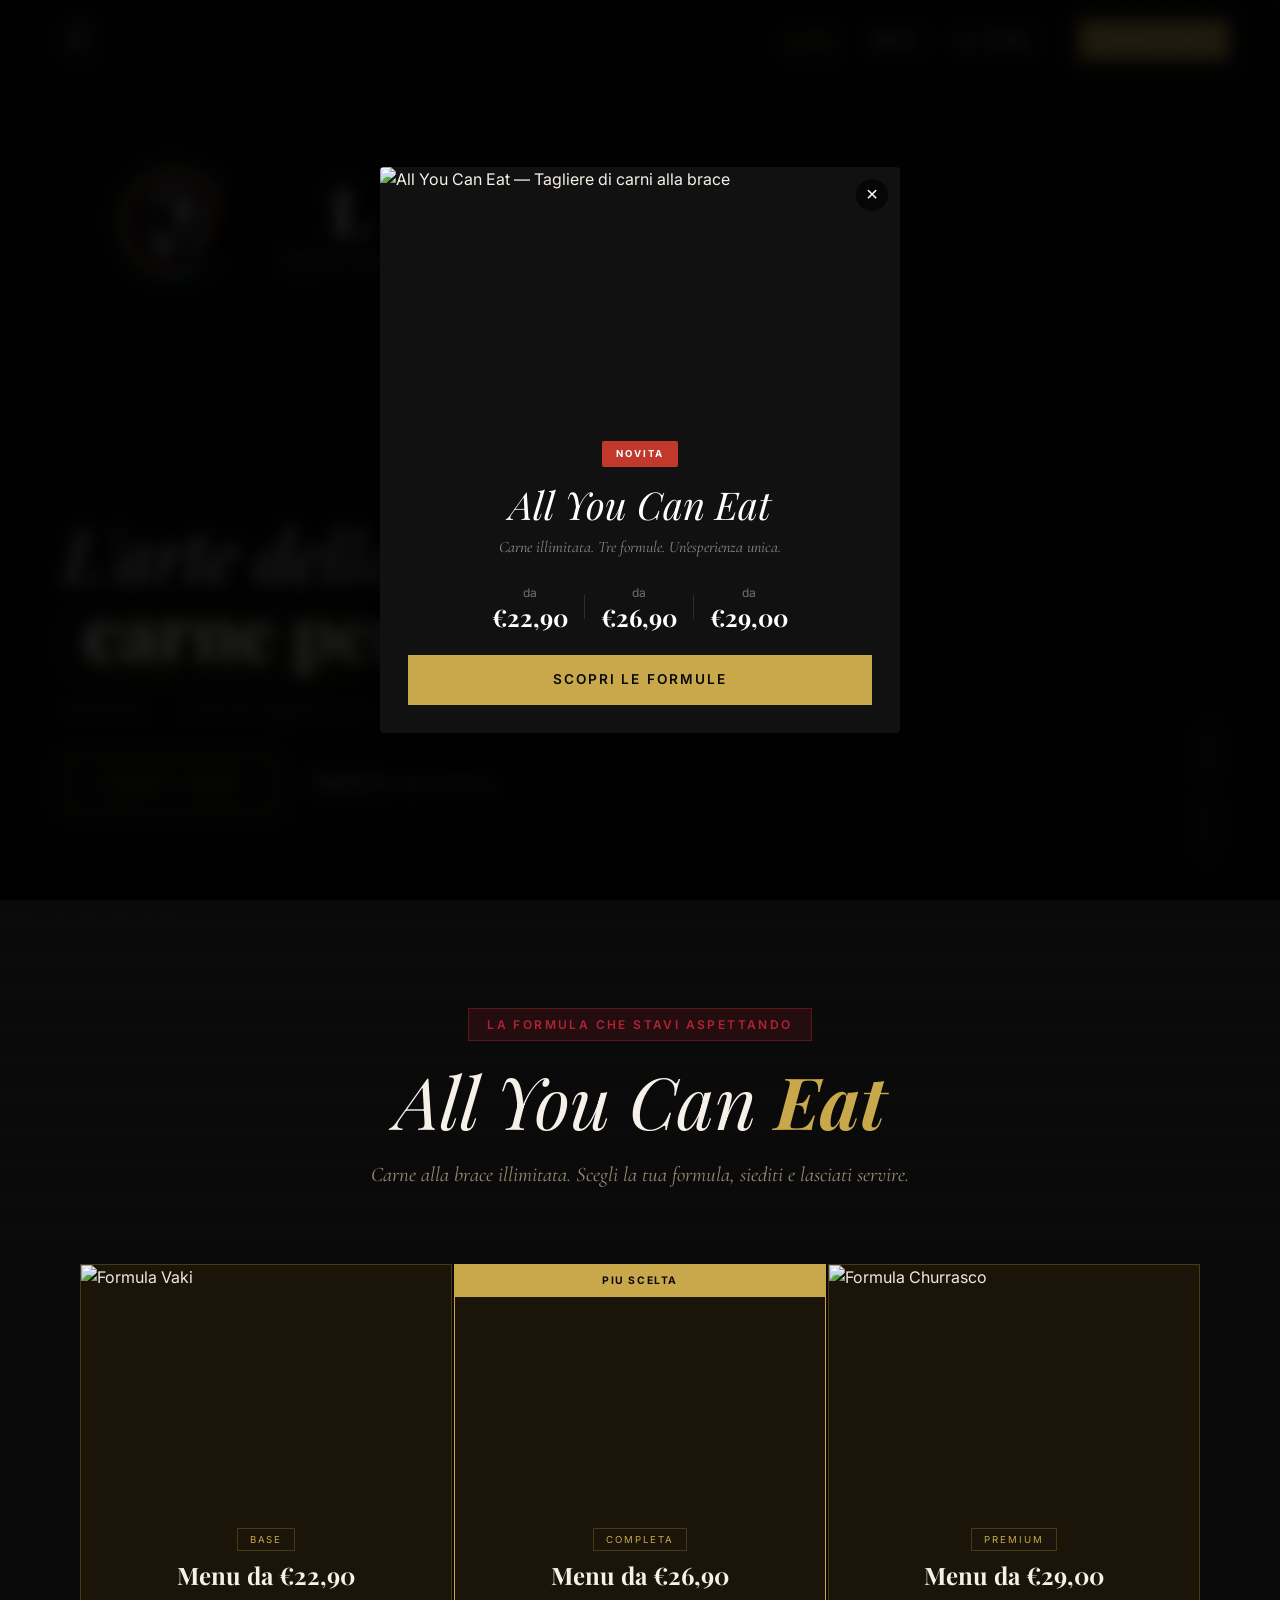
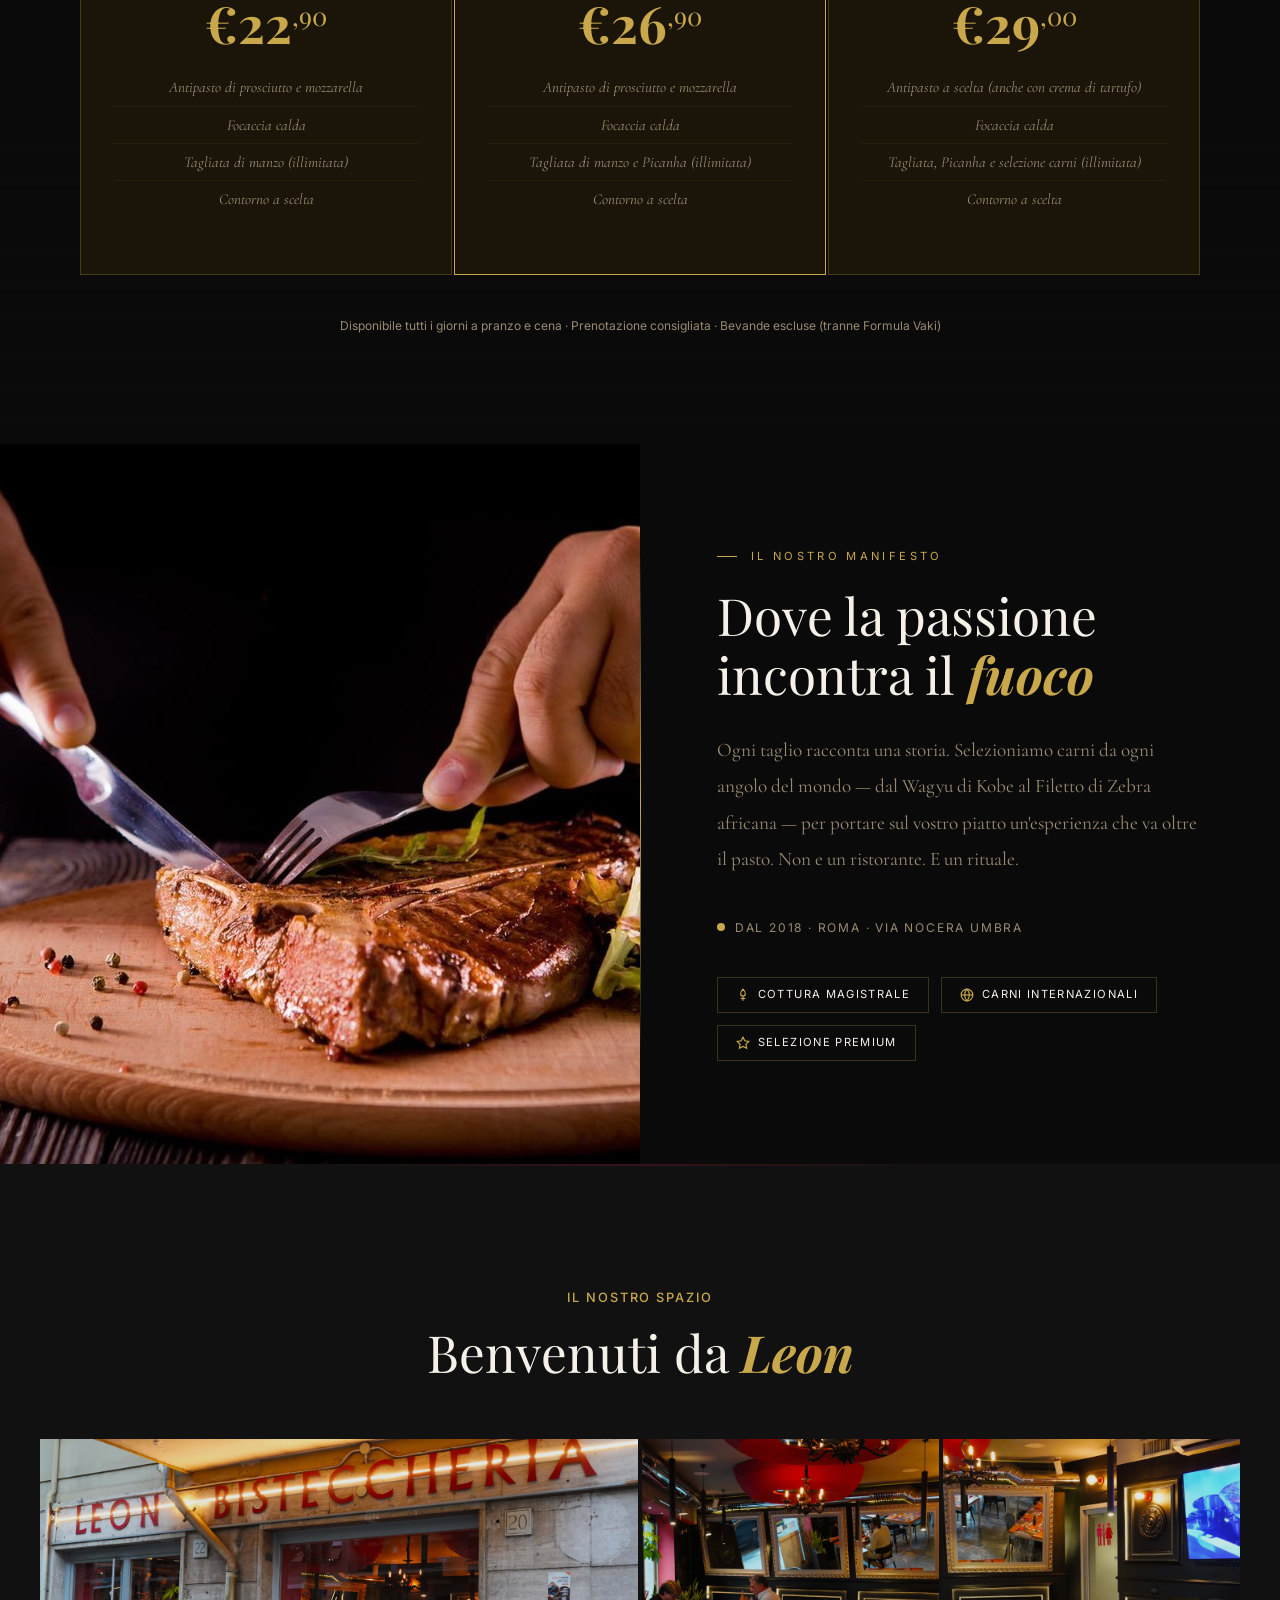
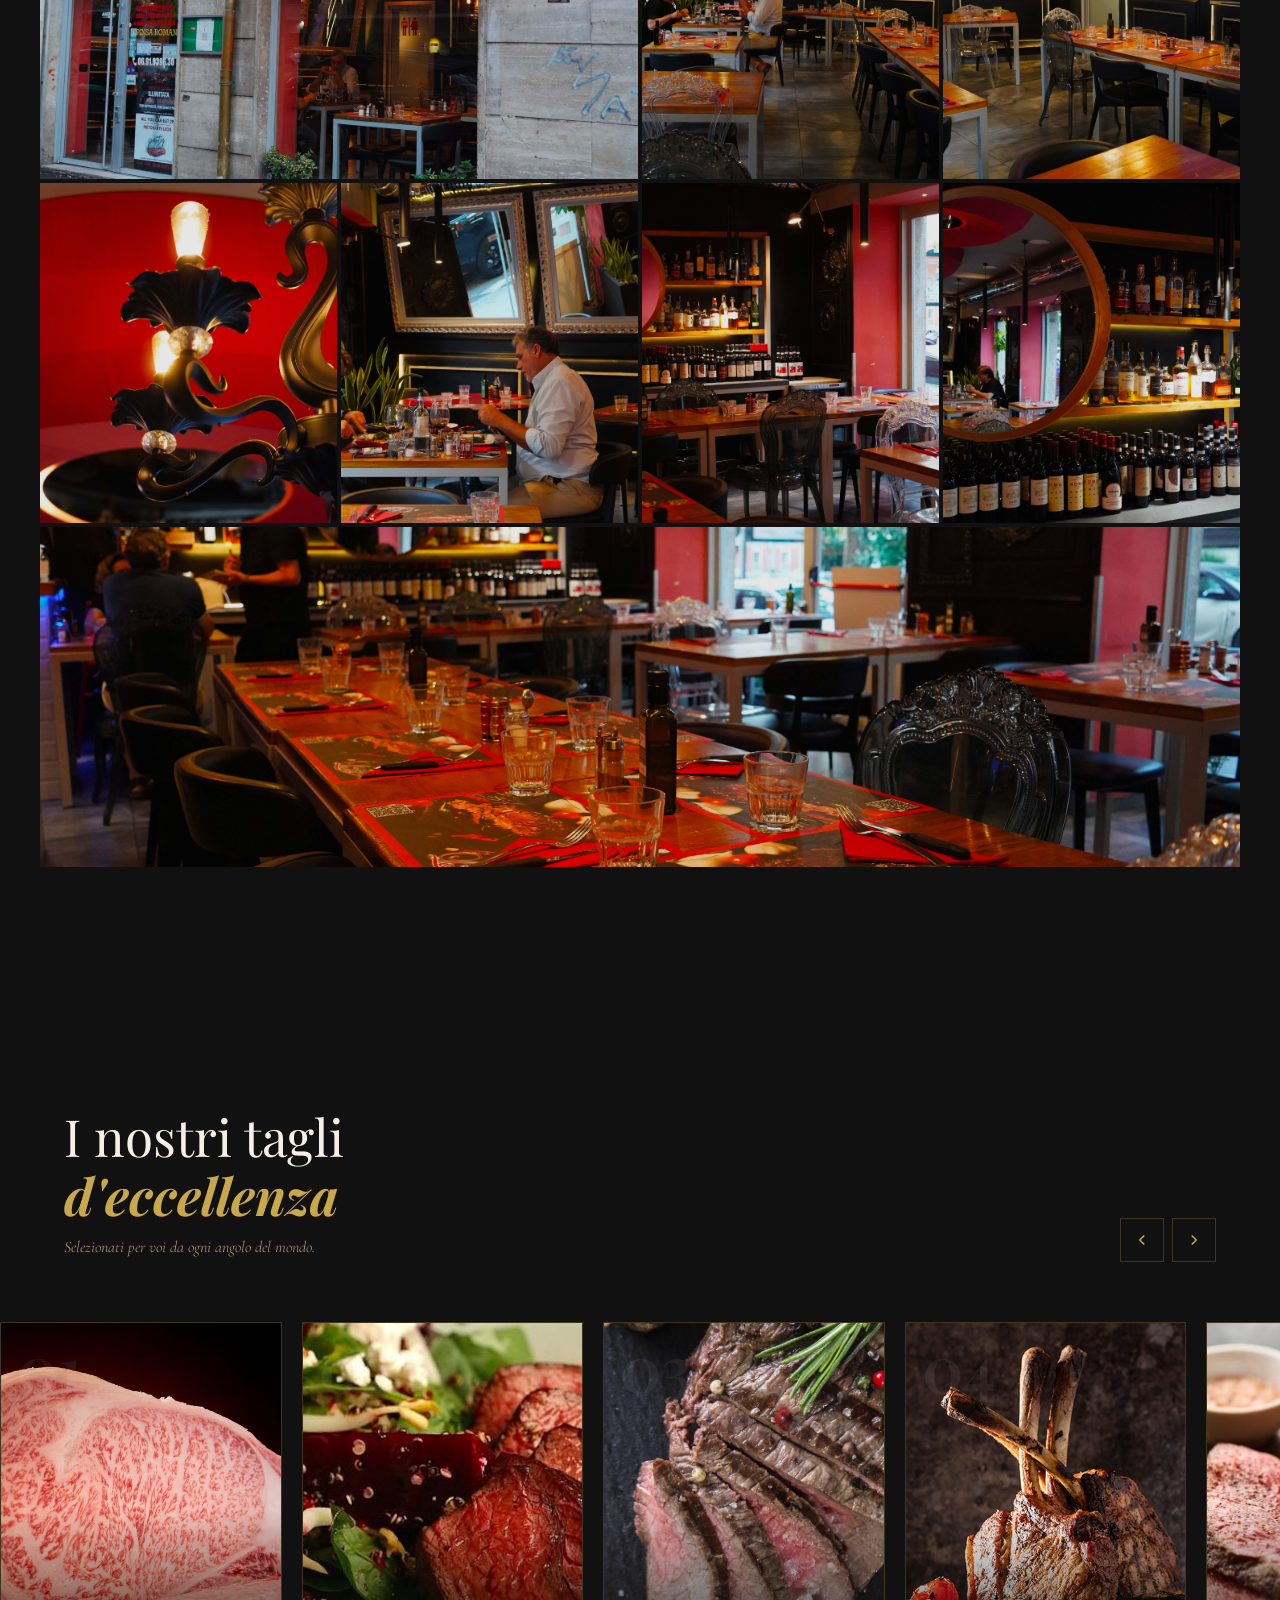
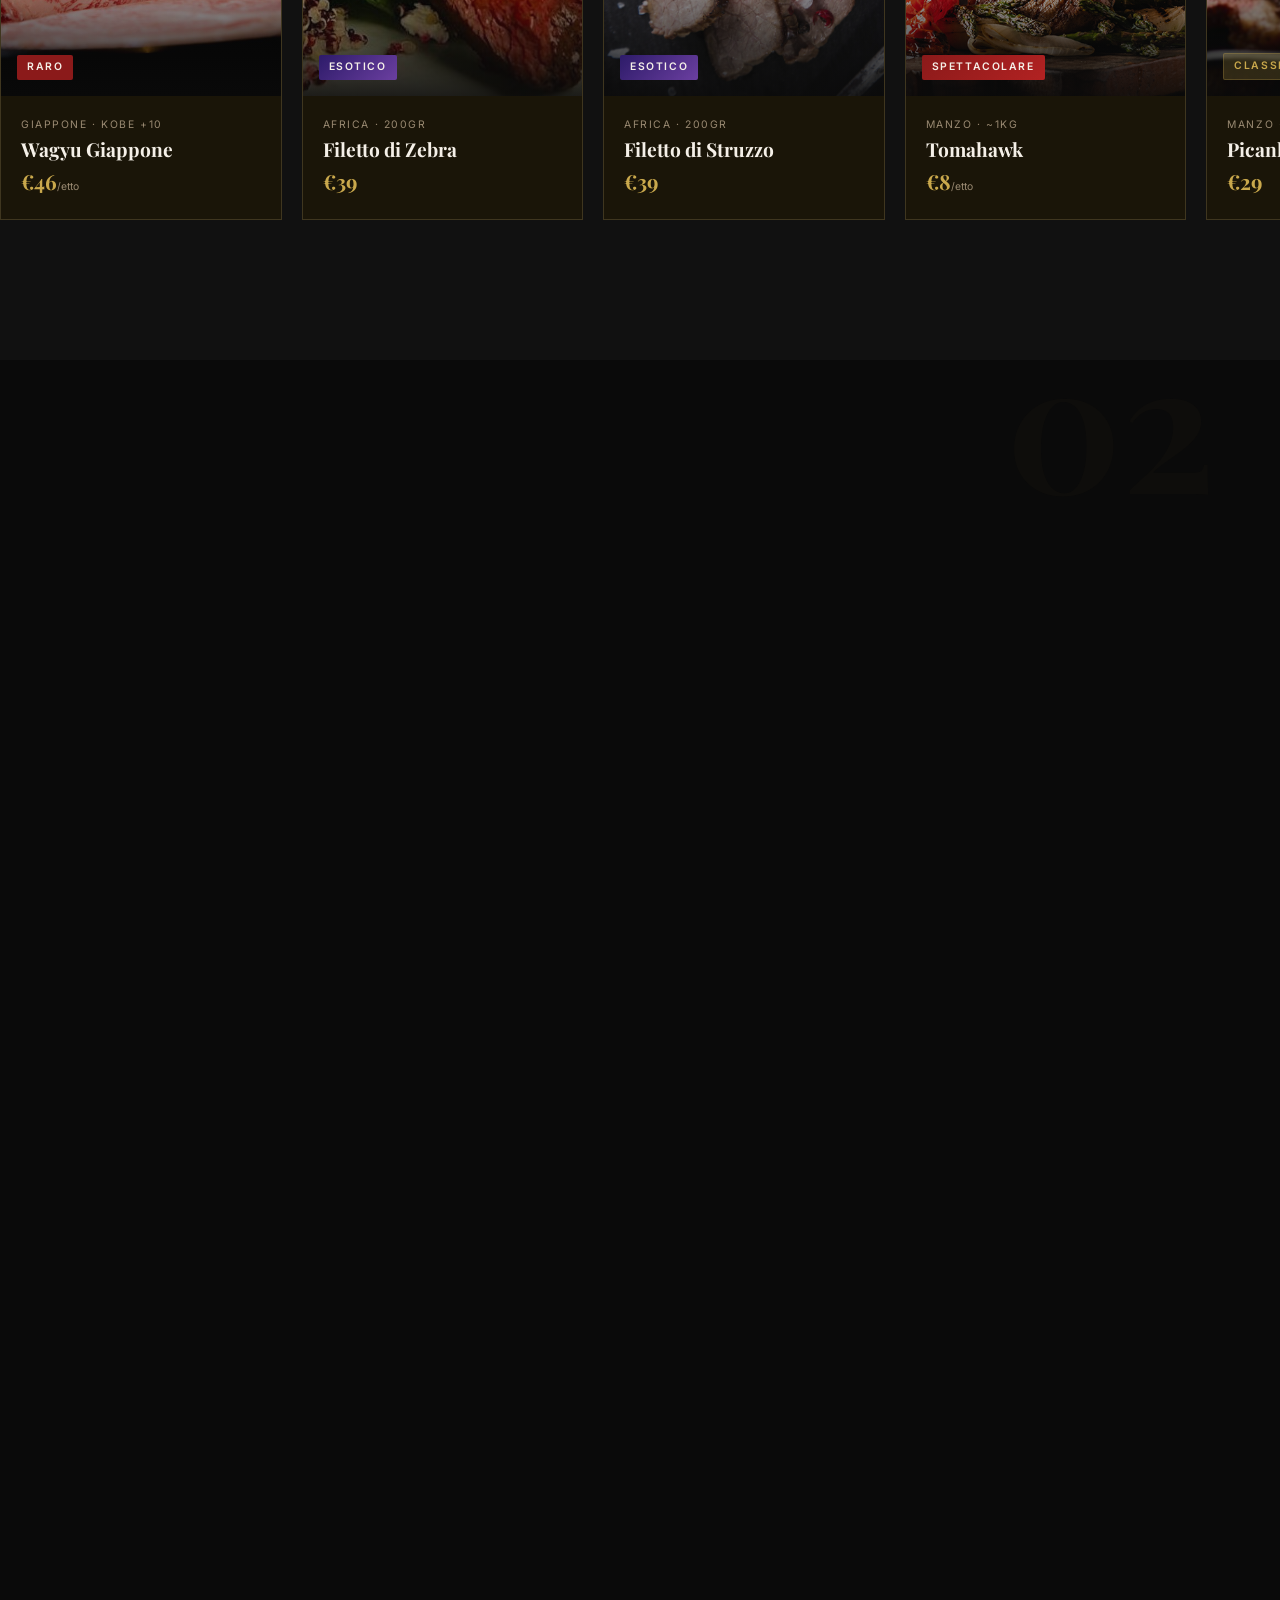
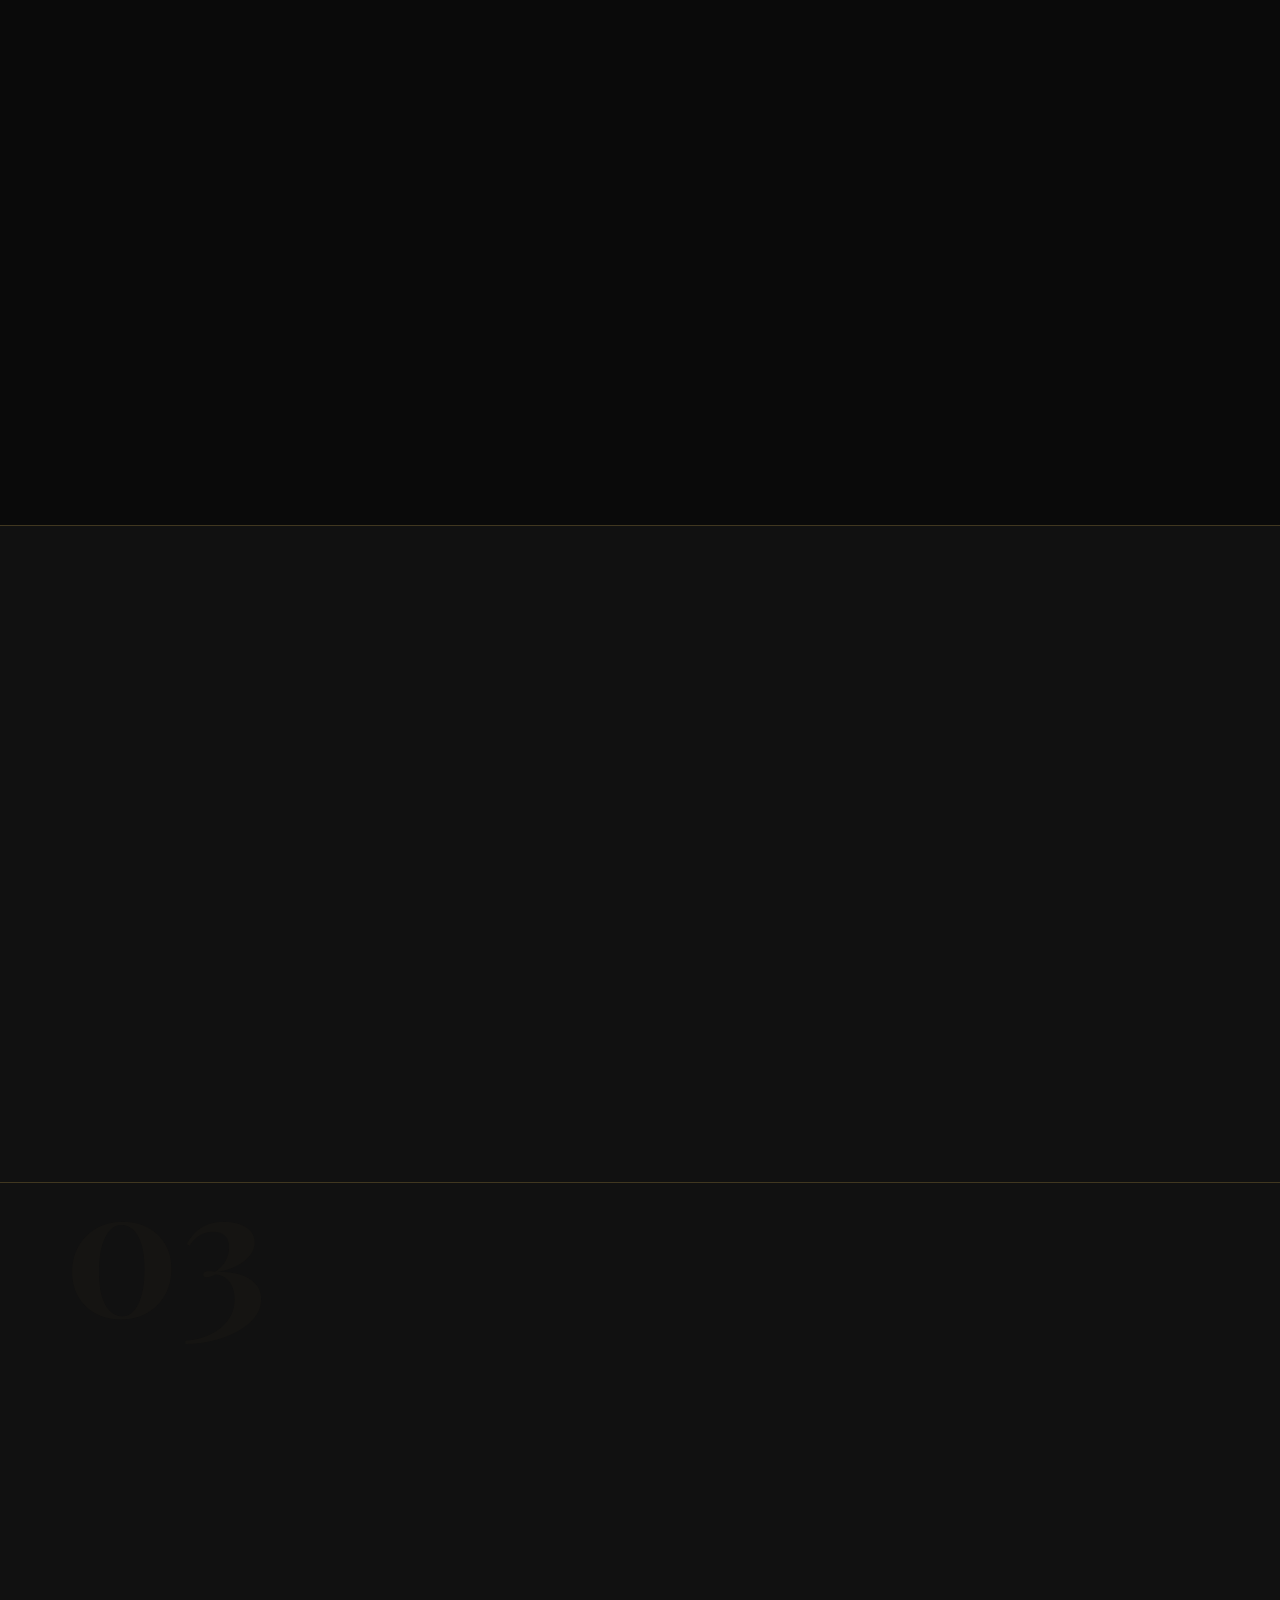
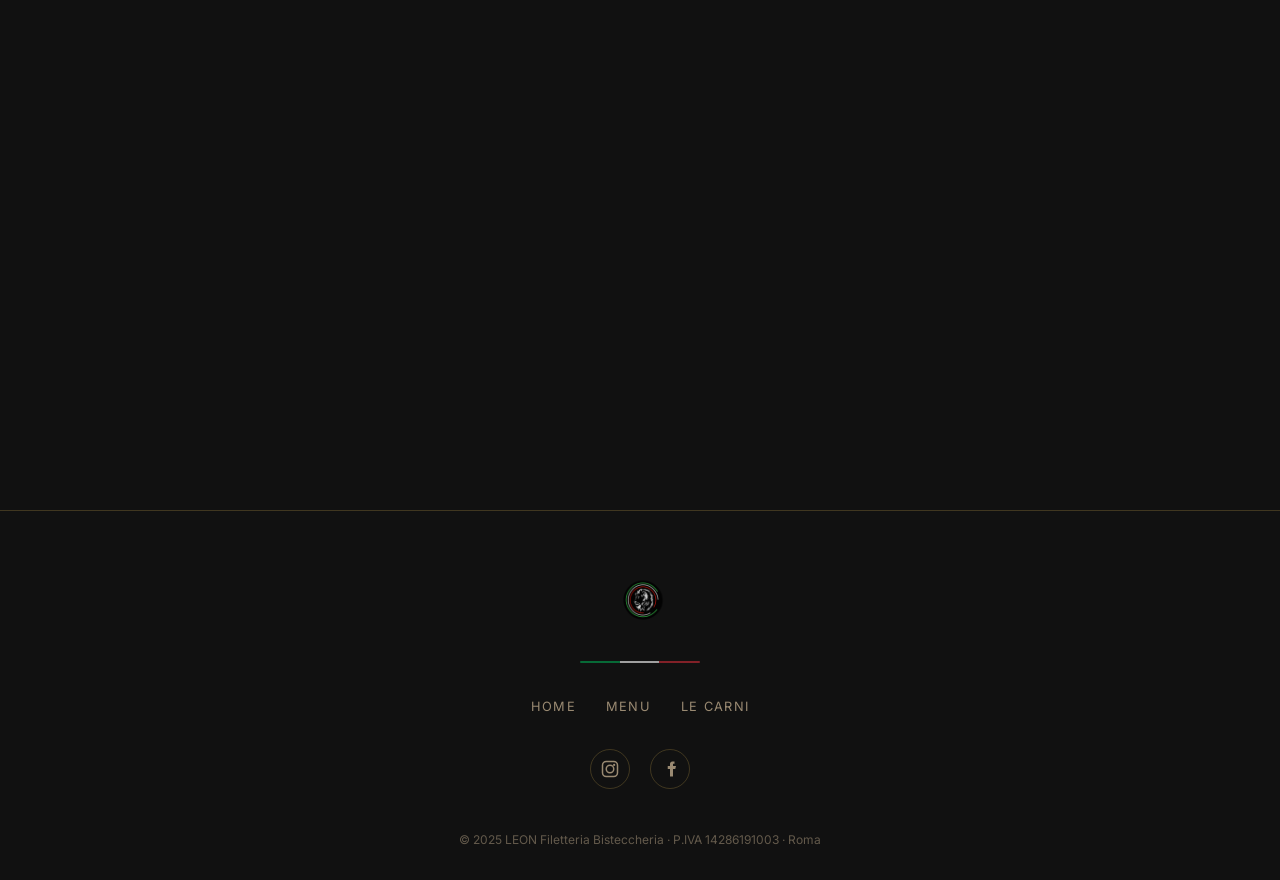
==== commit 3d77d552: "feat: nuova pagina menu con AYCE reali + link NordQR menu completo - Pagina menu: rimosso intero men" ====
--- a/index.html
+++ b/index.html
@@ -192,15 +192,14 @@
           </div>
           <div class="ayce-card-body">
             <span class="ayce-card-tag">Base</span>
-            <h3>Formula Vaki</h3>
+            <h3>Menu da &euro;22,90</h3>
             <div class="ayce-card-price">&euro;22<span>,90</span></div>
             <ul class="ayce-card-list">
-              <li>Bruschetta di benvenuto</li>
-              <li>Primo o secondo illimitato</li>
+              <li>Antipasto di prosciutto e mozzarella</li>
+              <li>Focaccia calda</li>
+              <li>Tagliata di manzo (illimitata)</li>
               <li>Contorno a scelta</li>
-              <li>Bevanda inclusa</li>
             </ul>
-            <a href="#prenota" class="btn btn-primary btn-fill-hover ayce-card-btn">Prenota Ora</a>
           </div>
         </div>
 
@@ -213,15 +212,14 @@
           </div>
           <div class="ayce-card-body">
             <span class="ayce-card-tag">Completa</span>
-            <h3>Formula Completa</h3>
+            <h3>Menu da &euro;26,90</h3>
             <div class="ayce-card-price">&euro;26<span>,90</span></div>
             <ul class="ayce-card-list">
-              <li>Antipasto misto della casa</li>
-              <li>Primo piatto a scelta</li>
-              <li>Secondo con contorno illimitato</li>
-              <li>Dolce o caffe</li>
+              <li>Antipasto di prosciutto e mozzarella</li>
+              <li>Focaccia calda</li>
+              <li>Tagliata di manzo e Picanha (illimitata)</li>
+              <li>Contorno a scelta</li>
             </ul>
-            <a href="#prenota" class="btn btn-gold ayce-card-btn">Prenota Ora</a>
           </div>
         </div>
 
@@ -233,15 +231,14 @@
           </div>
           <div class="ayce-card-body">
             <span class="ayce-card-tag">Premium</span>
-            <h3>Formula Churrasco</h3>
+            <h3>Menu da &euro;29,00</h3>
             <div class="ayce-card-price">&euro;29<span>,00</span></div>
             <ul class="ayce-card-list">
-              <li>Antipasto misto premium</li>
-              <li>Selezione carni alla brace illimitata</li>
-              <li>Contorni a volonta</li>
-              <li>Dolce della casa</li>
+              <li>Antipasto a scelta (anche con crema di tartufo)</li>
+              <li>Focaccia calda</li>
+              <li>Tagliata, Picanha e selezione carni (illimitata)</li>
+              <li>Contorno a scelta</li>
             </ul>
-            <a href="#prenota" class="btn btn-primary btn-fill-hover ayce-card-btn">Prenota Ora</a>
           </div>
         </div>
       </div>
@@ -464,18 +461,18 @@
       <div class="menu-home-brief-cards">
         <div class="menu-brief-card">
           <span class="menu-brief-card-price">&euro;22,90</span>
-          <h4>Formula Vaki</h4>
-          <p>Primo o secondo illimitato con bevanda</p>
+          <h4>Menu Base</h4>
+          <p>Antipasto, focaccia, tagliata di manzo illimitata e contorno</p>
         </div>
         <div class="menu-brief-card menu-brief-card--accent">
           <span class="menu-brief-card-price">&euro;26,90</span>
-          <h4>Formula Completa</h4>
-          <p>Antipasto, primo, secondo illimitato e dolce</p>
+          <h4>Menu Completo</h4>
+          <p>Antipasto, focaccia, tagliata e picanha illimitata e contorno</p>
         </div>
         <div class="menu-brief-card">
           <span class="menu-brief-card-price">&euro;29,00</span>
-          <h4>Formula Churrasco</h4>
-          <p>Selezione carni alla brace illimitata</p>
+          <h4>Menu Premium</h4>
+          <p>Antipasto premium, focaccia, selezione carni illimitata e contorno</p>
         </div>
       </div>
       <a href="menu.html" class="btn btn-primary btn-fill-hover">Scopri dettagliatamente i nostri Menu &rarr;</a>
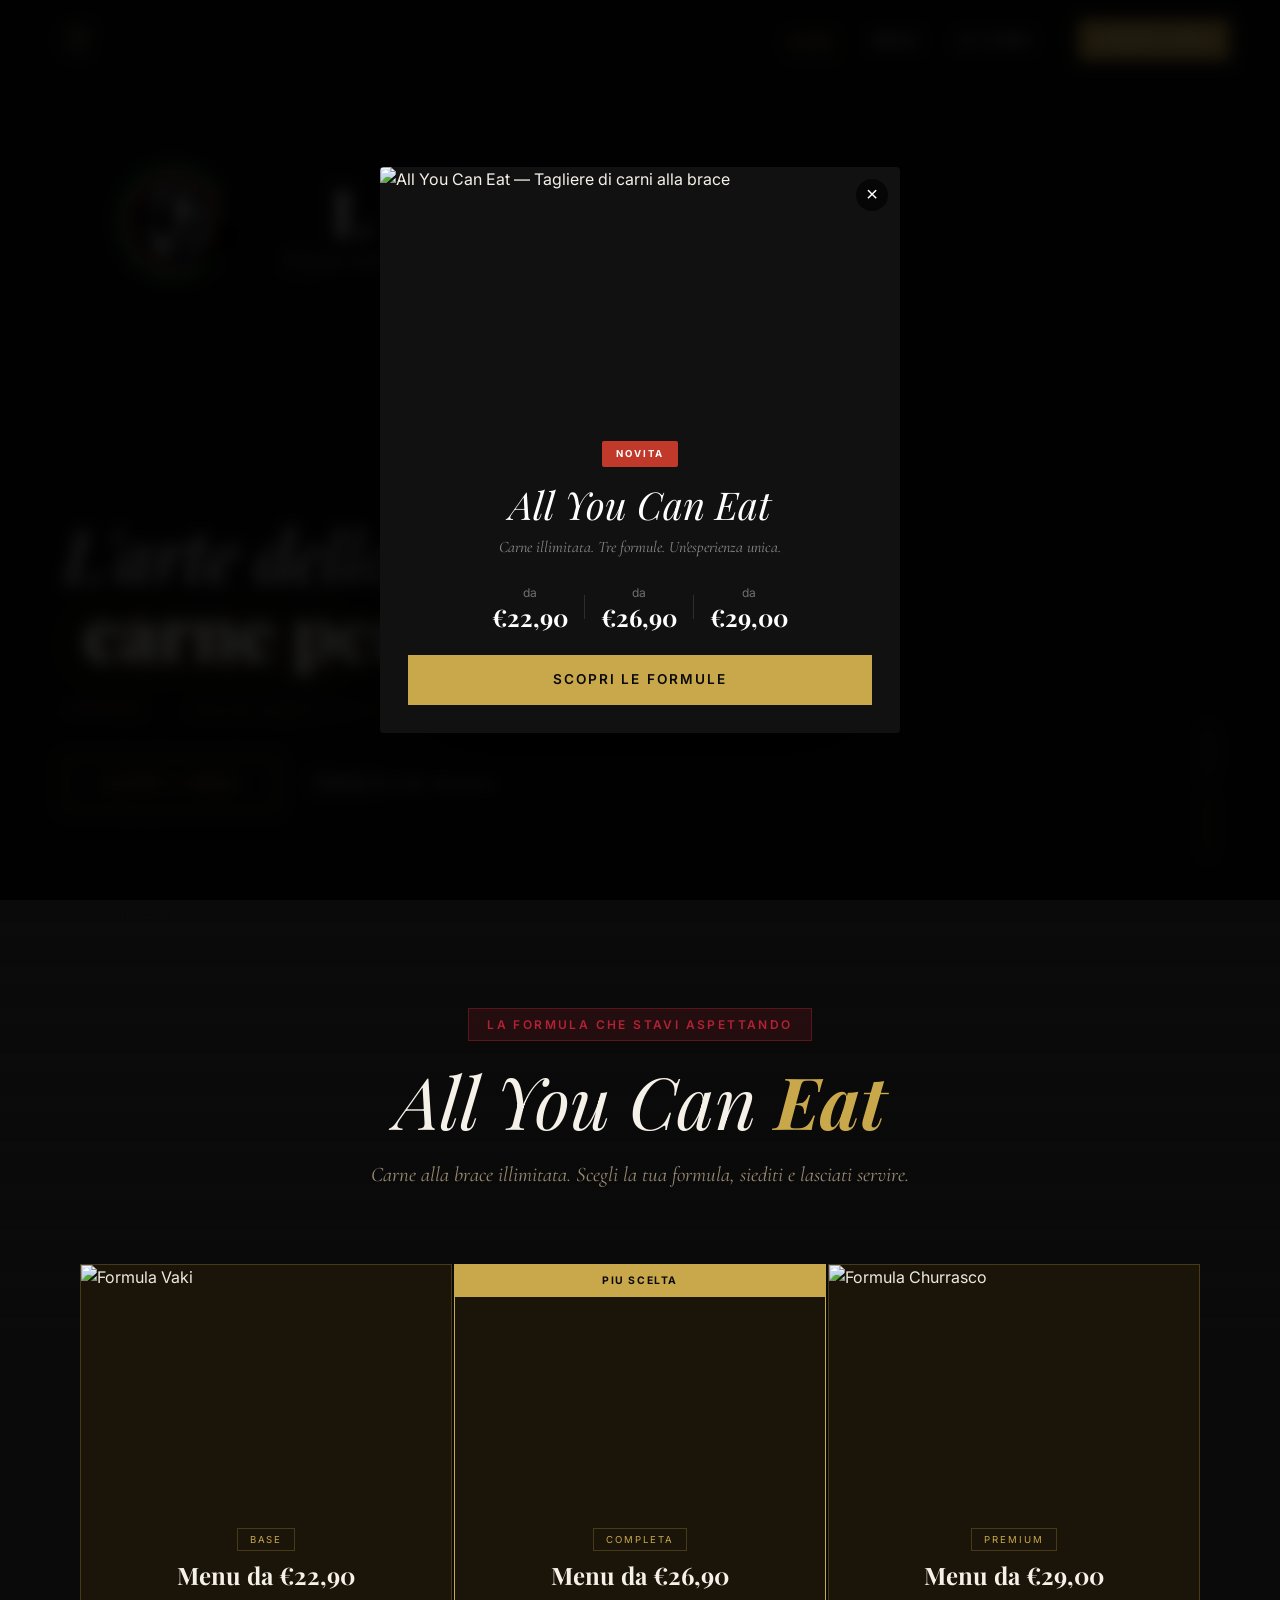
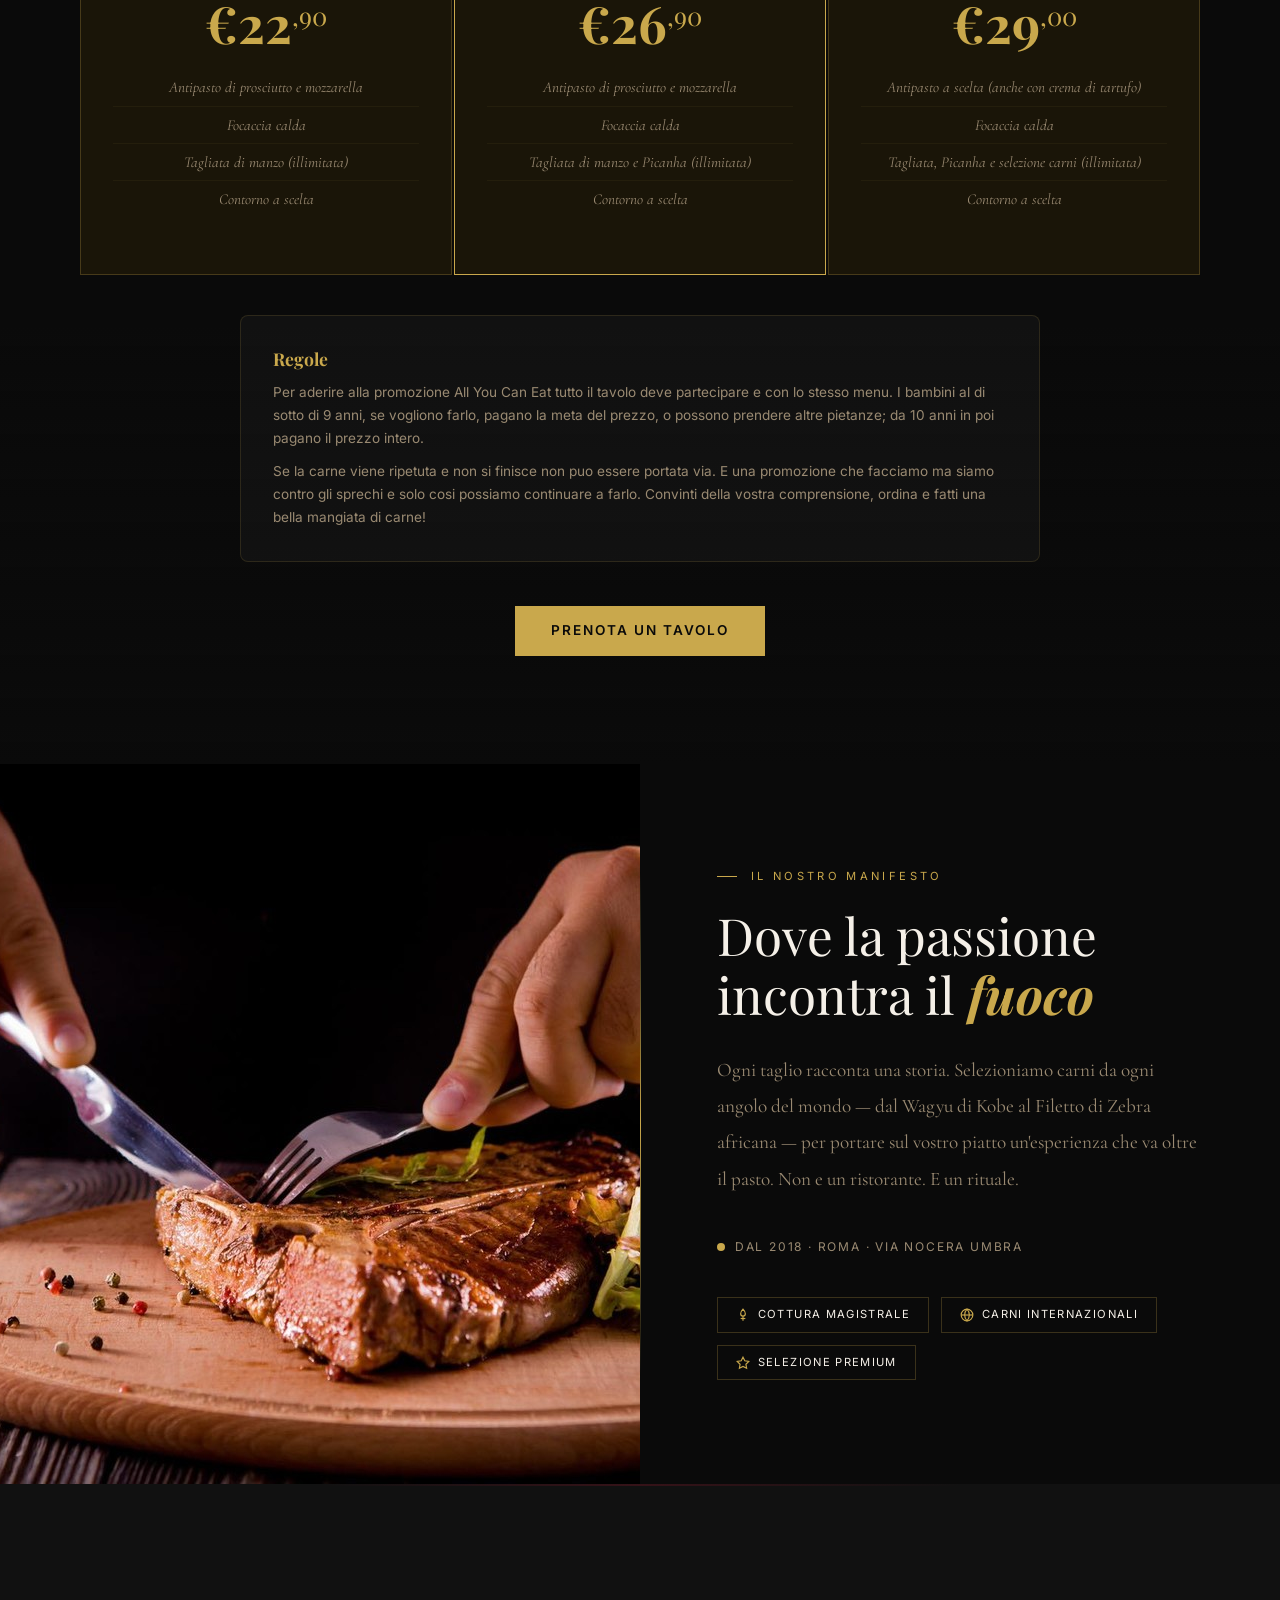
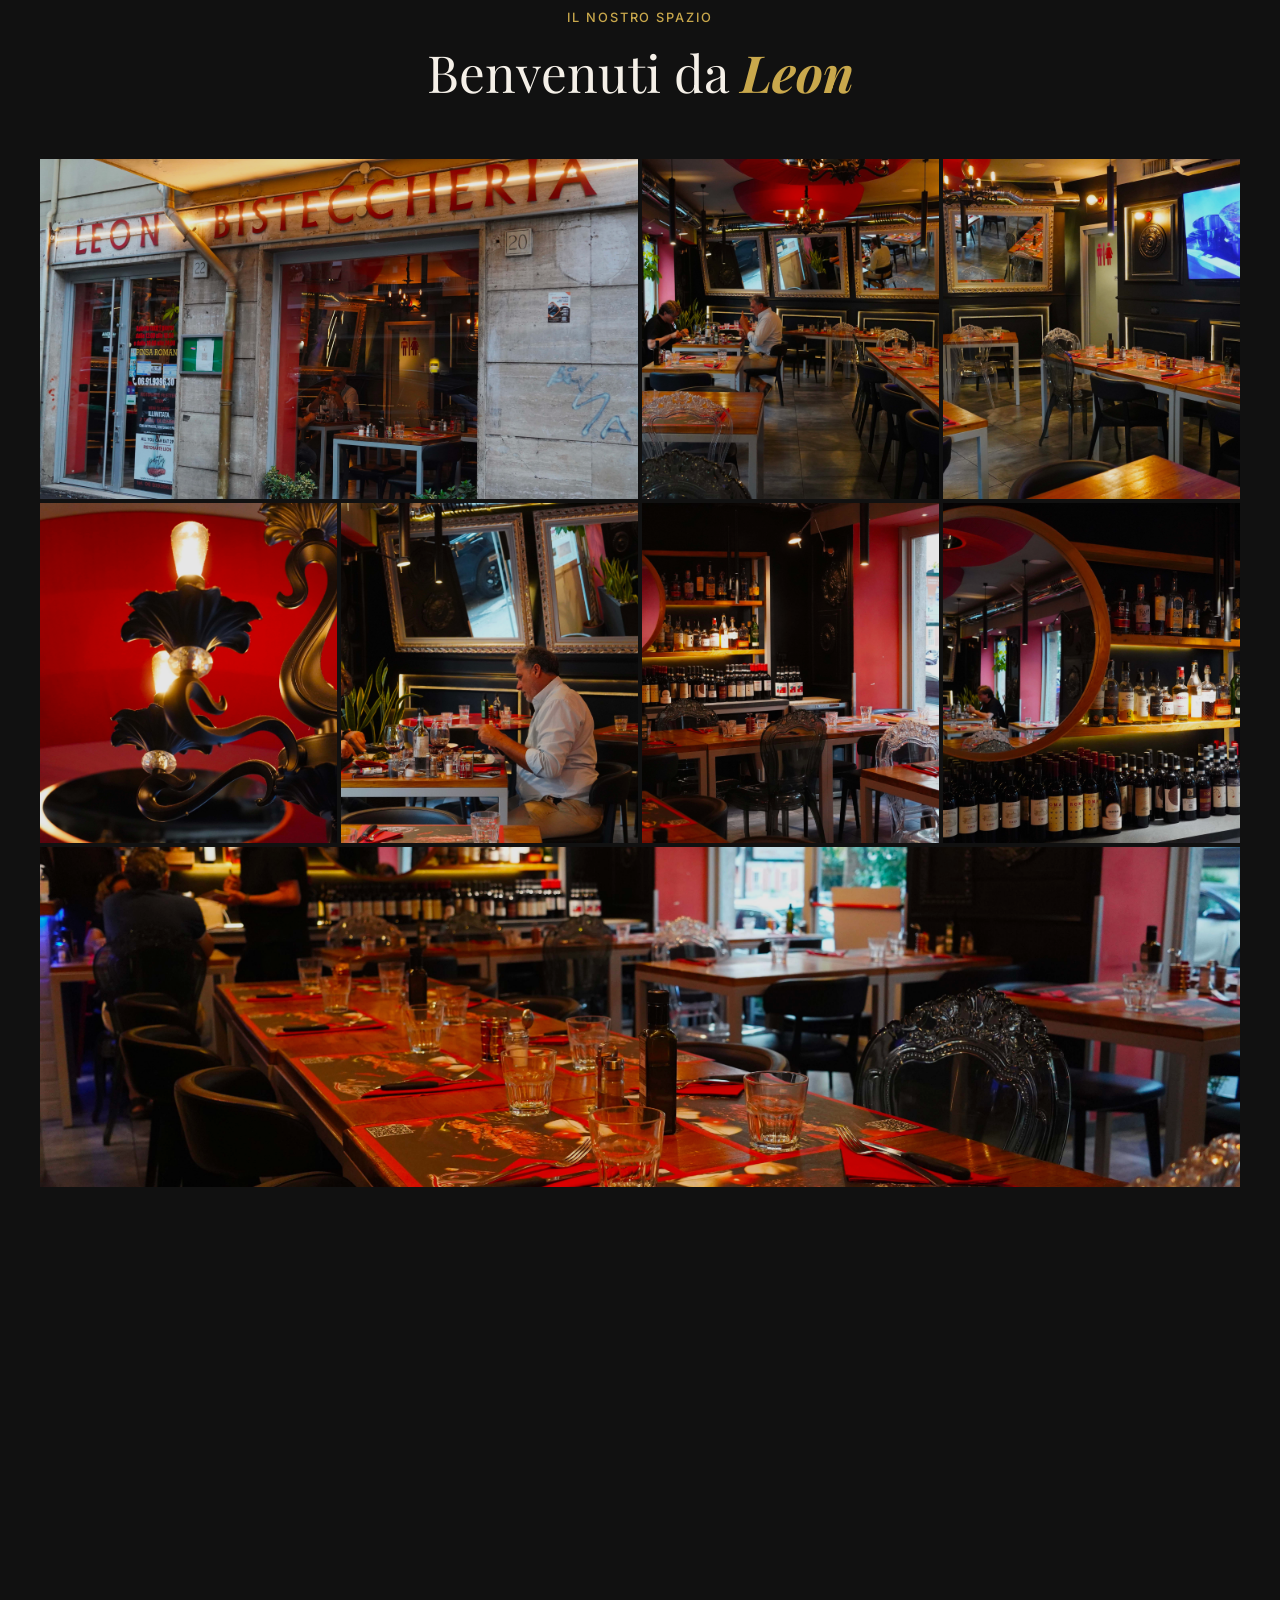
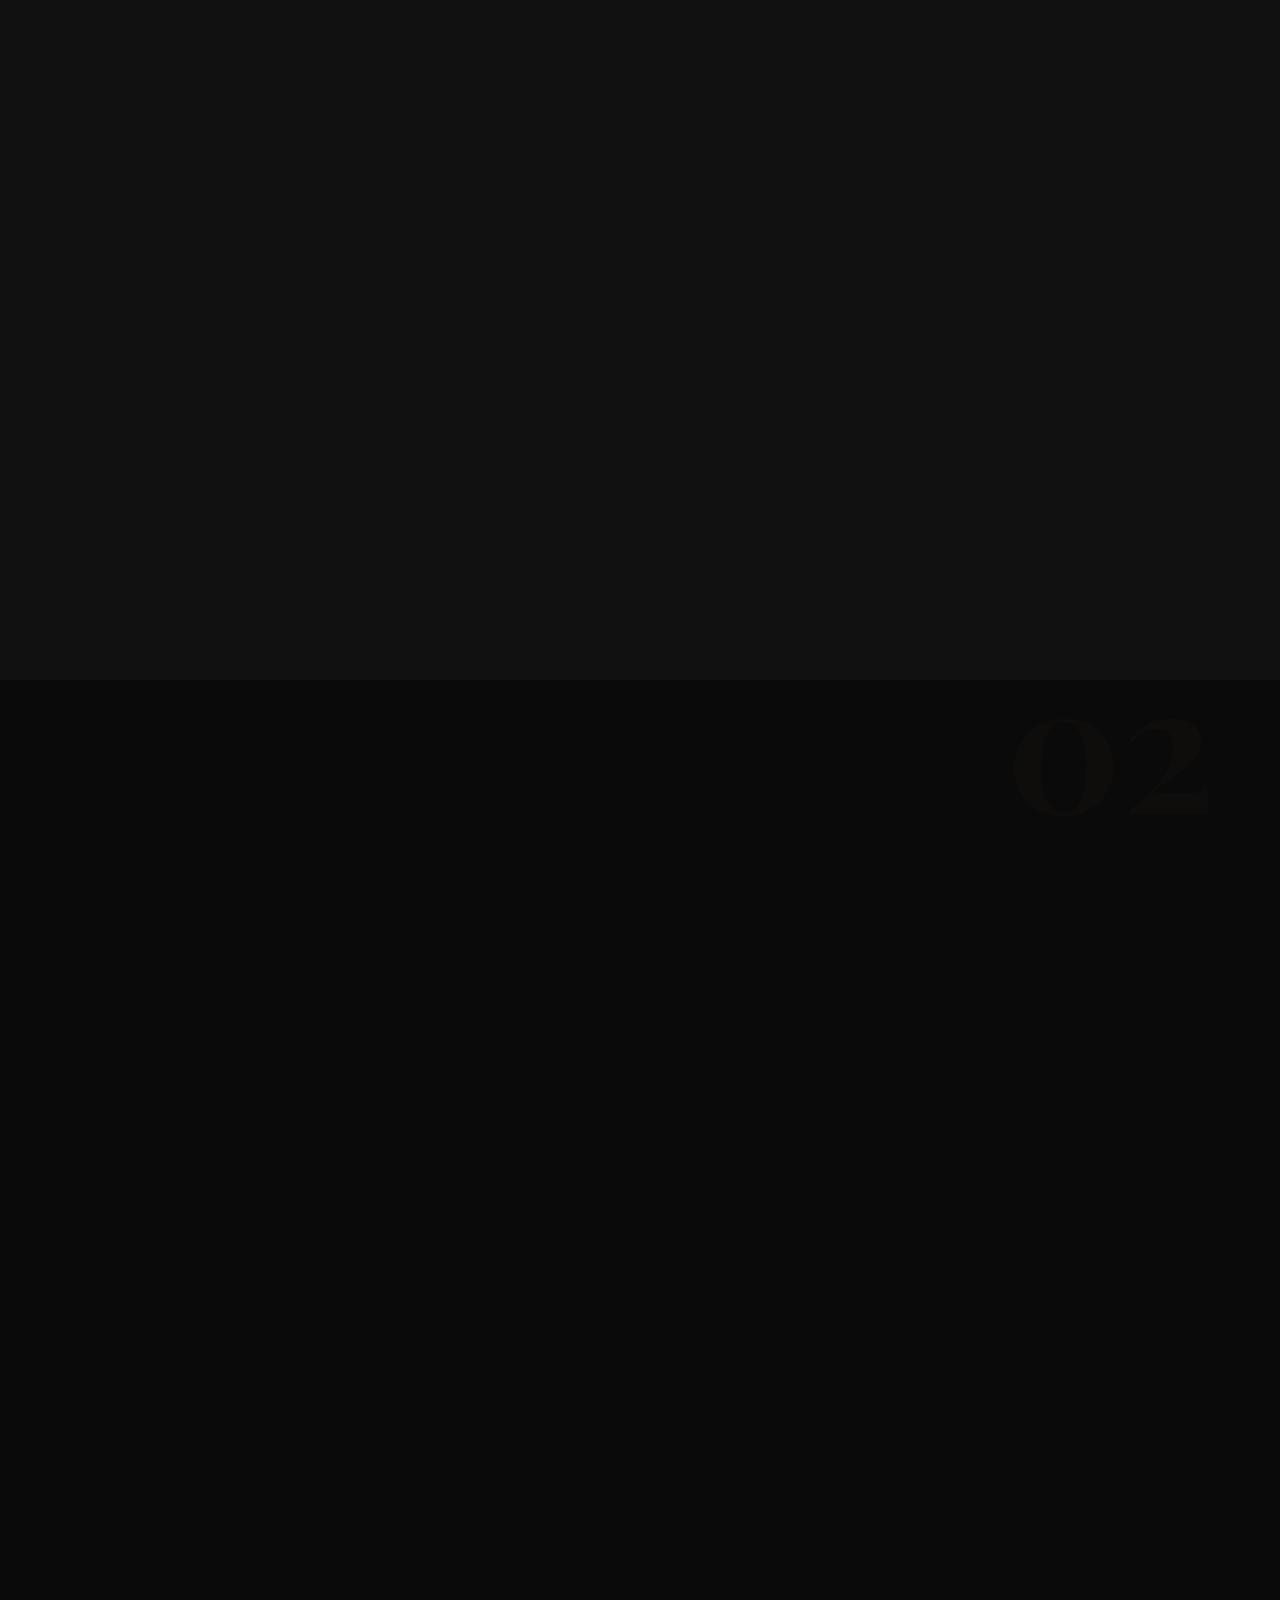
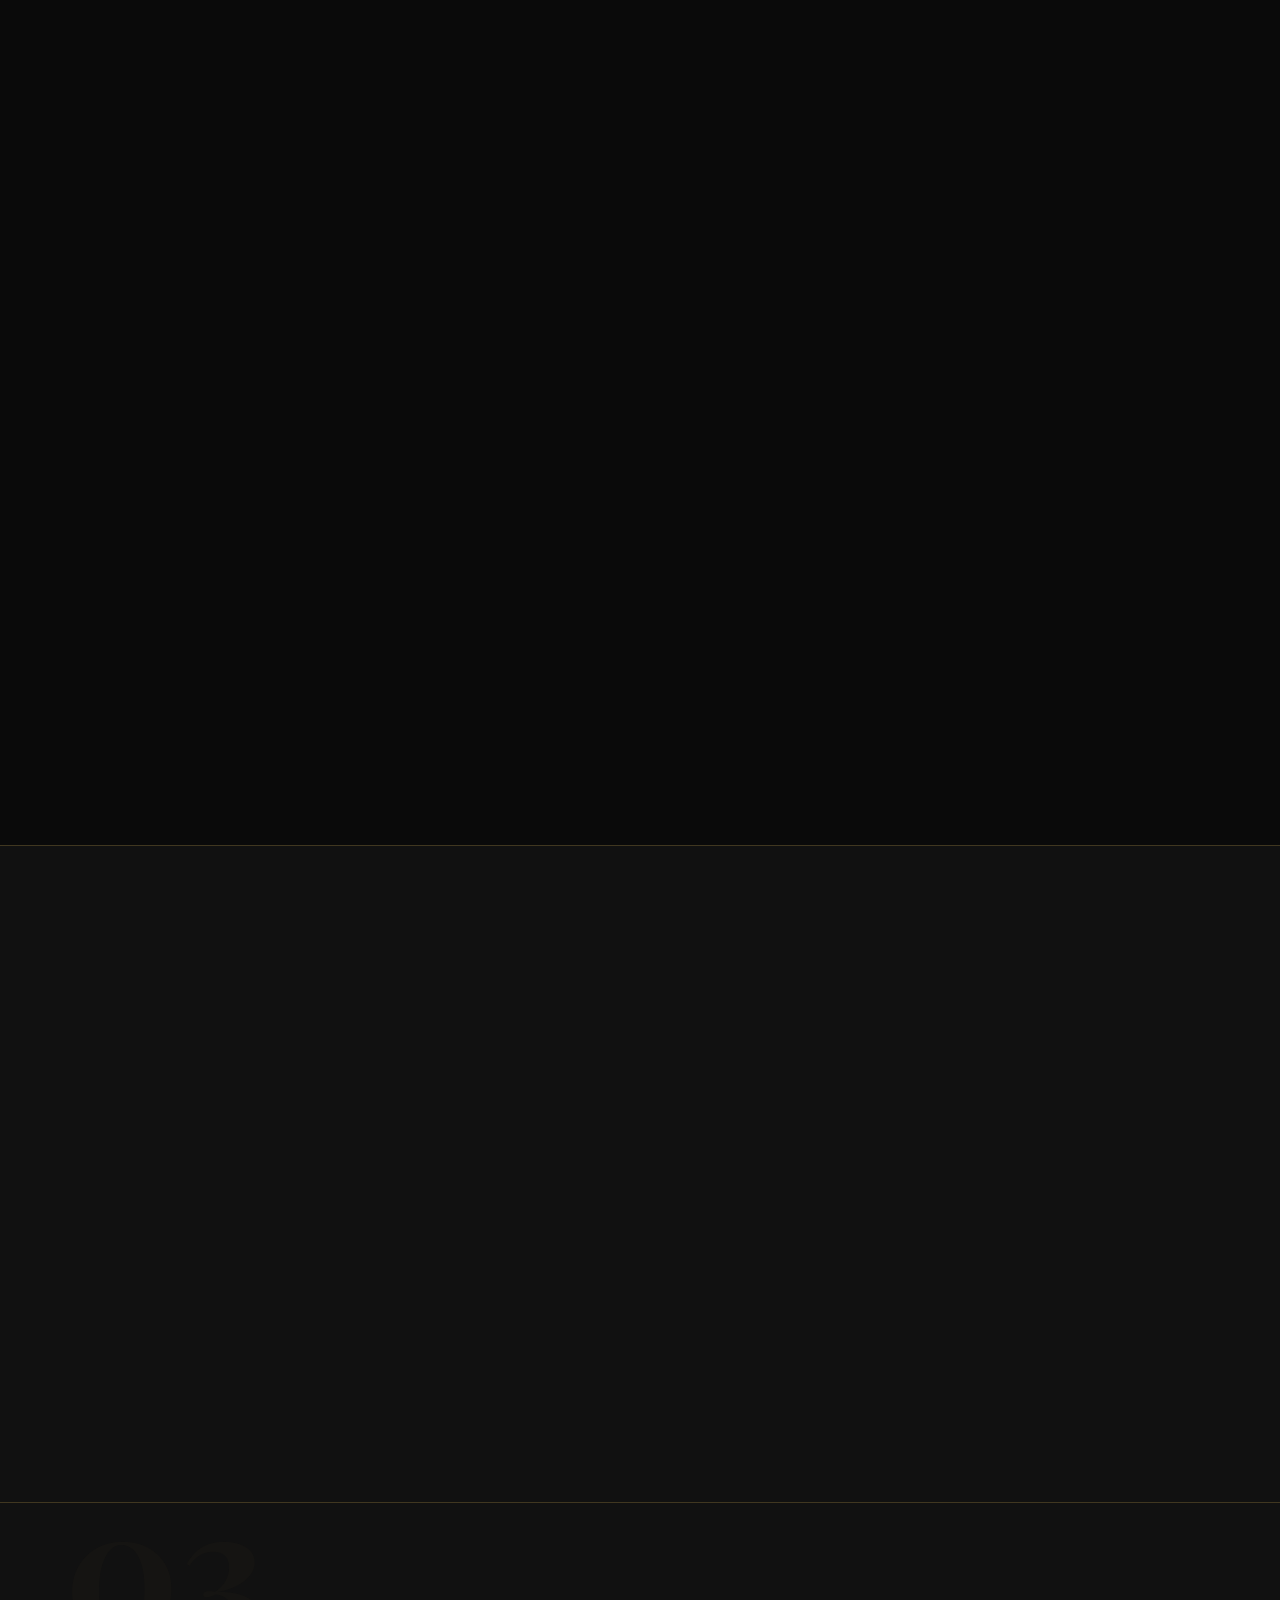
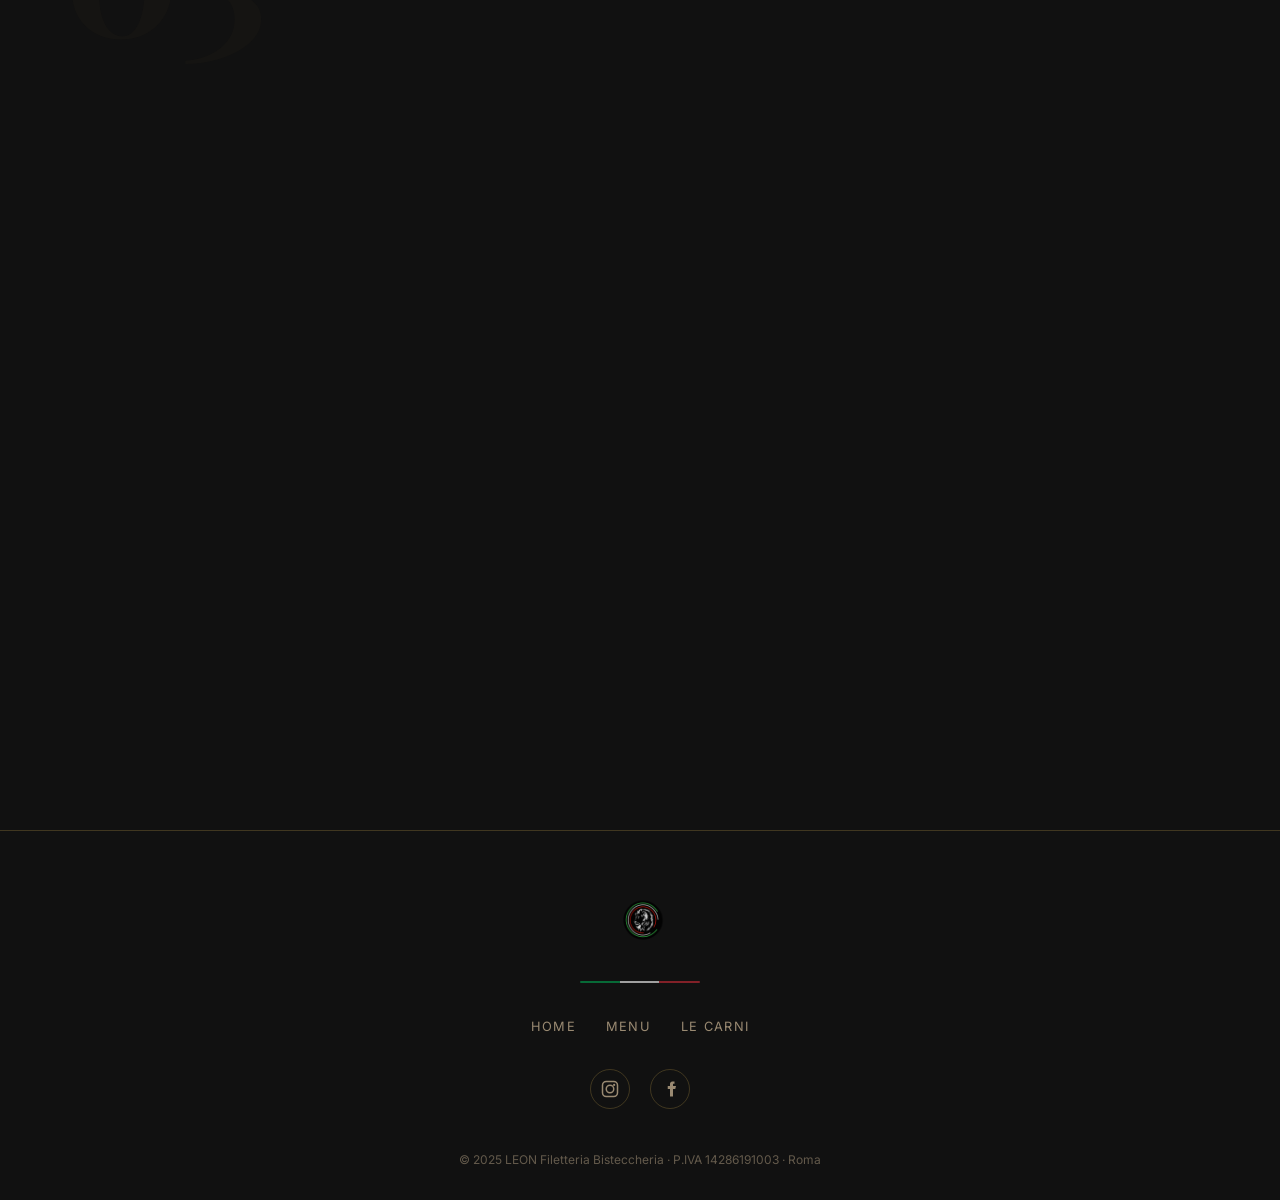
==== commit 38687ad6: "feat: popup DISH su tutte le pagine + regole AYCE in home - Aggiunto popup DISH prenotazione su menu" ====
--- a/index.html
+++ b/index.html
@@ -243,7 +243,15 @@
         </div>
       </div>
 
-      <p class="ayce-disclaimer" data-aos="fade-up">Disponibile tutti i giorni a pranzo e cena &middot; Prenotazione consigliata &middot; Bevande escluse (tranne Formula Vaki)</p>
+      <div class="ayce-rules" data-aos="fade-up">
+        <h4>Regole</h4>
+        <p>Per aderire alla promozione All You Can Eat tutto il tavolo deve partecipare e con lo stesso menu. I bambini al di sotto di 9 anni, se vogliono farlo, pagano la meta del prezzo, o possono prendere altre pietanze; da 10 anni in poi pagano il prezzo intero.</p>
+        <p>Se la carne viene ripetuta e non si finisce non puo essere portata via. E una promozione che facciamo ma siamo contro gli sprechi e solo cosi possiamo continuare a farlo. Convinti della vostra comprensione, ordina e fatti una bella mangiata di carne!</p>
+      </div>
+
+      <div class="ayce-cta" data-aos="fade-up">
+        <a href="#" class="btn btn-gold" onclick="openDishBooking(); return false;">Prenota un Tavolo</a>
+      </div>
     </div>
   </section>
 
--- a/css/components.css
+++ b/css/components.css
@@ -538,3 +538,105 @@
     gap: 16px;
   }
 }
+
+/* ============================================
+   POPUP — Prenotazione DISH
+   ============================================ */
+.dish-popup-overlay {
+  position: fixed;
+  inset: 0;
+  z-index: 10000;
+  background: rgba(0, 0, 0, 0.85);
+  backdrop-filter: blur(8px);
+  -webkit-backdrop-filter: blur(8px);
+  display: flex;
+  align-items: center;
+  justify-content: center;
+  padding: 20px;
+  opacity: 0;
+  visibility: hidden;
+  transition: opacity 0.4s ease, visibility 0.4s ease;
+}
+
+.dish-popup-overlay.active {
+  opacity: 1;
+  visibility: visible;
+}
+
+.dish-popup {
+  position: relative;
+  width: 100%;
+  max-width: 480px;
+  max-height: 90vh;
+  background: #111;
+  border-radius: 4px;
+  overflow-y: auto;
+  transform: scale(0.9) translateY(30px);
+  transition: transform 0.4s cubic-bezier(0.34, 1.56, 0.64, 1);
+  box-shadow: 0 40px 100px rgba(0, 0, 0, 0.8);
+}
+
+.dish-popup-overlay.active .dish-popup {
+  transform: scale(1) translateY(0);
+}
+
+.dish-popup-close {
+  position: absolute;
+  top: 12px;
+  right: 12px;
+  z-index: 3;
+  width: 32px;
+  height: 32px;
+  background: rgba(255, 255, 255, 0.1);
+  border: none;
+  border-radius: 50%;
+  color: #fff;
+  font-size: 1.2rem;
+  cursor: pointer;
+  display: flex;
+  align-items: center;
+  justify-content: center;
+  transition: background 0.3s ease;
+}
+
+.dish-popup-close:hover {
+  background: rgba(255, 255, 255, 0.2);
+}
+
+.dish-popup-header {
+  padding: 28px 28px 0;
+  text-align: center;
+}
+
+.dish-popup-header h3 {
+  font-family: var(--font-display);
+  font-size: 1.6rem;
+  font-weight: 700;
+  color: var(--text-primary);
+  margin-bottom: 4px;
+}
+
+.dish-popup-header p {
+  font-family: var(--font-sub);
+  font-style: italic;
+  color: var(--text-secondary);
+  font-size: 0.95rem;
+}
+
+.dish-popup-widget {
+  padding: 16px 20px 28px;
+}
+
+@media (max-width: 480px) {
+  .dish-popup {
+    max-width: 100%;
+    max-height: 85vh;
+    margin: 0 8px;
+  }
+  .dish-popup-header {
+    padding: 20px 16px 0;
+  }
+  .dish-popup-widget {
+    padding: 12px 12px 20px;
+  }
+}
--- a/css/home.css
+++ b/css/home.css
@@ -1925,6 +1925,40 @@
   margin-top: clamp(24px, 4vw, 40px);
 }
 
+.ayce-rules {
+  background: rgba(255, 255, 255, 0.03);
+  border: 1px solid rgba(201, 168, 76, 0.15);
+  border-radius: 8px;
+  padding: clamp(20px, 3vw, 32px);
+  margin-top: clamp(24px, 4vw, 40px);
+  max-width: 800px;
+  margin-left: auto;
+  margin-right: auto;
+}
+
+.ayce-rules h4 {
+  font-family: var(--font-display);
+  font-size: 1.1rem;
+  color: var(--gold);
+  margin-bottom: 12px;
+}
+
+.ayce-rules p {
+  font-size: 0.85rem;
+  color: var(--text-secondary);
+  line-height: 1.7;
+  margin-bottom: 10px;
+}
+
+.ayce-rules p:last-child {
+  margin-bottom: 0;
+}
+
+.ayce-cta {
+  text-align: center;
+  margin-top: clamp(28px, 4vw, 44px);
+}
+
 /* --- AYCE Responsive --- */
 @media (max-width: 1024px) {
   .ayce-cards {
@@ -1956,105 +1990,3 @@
     font-size: 2.5rem;
   }
 }
-
-/* ============================================
-   POPUP — Prenotazione DISH
-   ============================================ */
-.dish-popup-overlay {
-  position: fixed;
-  inset: 0;
-  z-index: 10000;
-  background: rgba(0, 0, 0, 0.85);
-  backdrop-filter: blur(8px);
-  -webkit-backdrop-filter: blur(8px);
-  display: flex;
-  align-items: center;
-  justify-content: center;
-  padding: 20px;
-  opacity: 0;
-  visibility: hidden;
-  transition: opacity 0.4s ease, visibility 0.4s ease;
-}
-
-.dish-popup-overlay.active {
-  opacity: 1;
-  visibility: visible;
-}
-
-.dish-popup {
-  position: relative;
-  width: 100%;
-  max-width: 480px;
-  max-height: 90vh;
-  background: #111;
-  border-radius: 4px;
-  overflow-y: auto;
-  transform: scale(0.9) translateY(30px);
-  transition: transform 0.4s cubic-bezier(0.34, 1.56, 0.64, 1);
-  box-shadow: 0 40px 100px rgba(0, 0, 0, 0.8);
-}
-
-.dish-popup-overlay.active .dish-popup {
-  transform: scale(1) translateY(0);
-}
-
-.dish-popup-close {
-  position: absolute;
-  top: 12px;
-  right: 12px;
-  z-index: 3;
-  width: 32px;
-  height: 32px;
-  background: rgba(255, 255, 255, 0.1);
-  border: none;
-  border-radius: 50%;
-  color: #fff;
-  font-size: 1.2rem;
-  cursor: pointer;
-  display: flex;
-  align-items: center;
-  justify-content: center;
-  transition: background 0.3s ease;
-}
-
-.dish-popup-close:hover {
-  background: rgba(255, 255, 255, 0.2);
-}
-
-.dish-popup-header {
-  padding: 28px 28px 0;
-  text-align: center;
-}
-
-.dish-popup-header h3 {
-  font-family: var(--font-display);
-  font-size: 1.6rem;
-  font-weight: 700;
-  color: var(--text-primary);
-  margin-bottom: 4px;
-}
-
-.dish-popup-header p {
-  font-family: var(--font-sub);
-  font-style: italic;
-  color: var(--text-secondary);
-  font-size: 0.95rem;
-}
-
-.dish-popup-widget {
-  padding: 16px 20px 28px;
-}
-
-@media (max-width: 480px) {
-  .dish-popup {
-    max-width: 100%;
-    max-height: 85vh;
-    margin: 0 8px;
-  }
-  .dish-popup-header {
-    padding: 20px 16px 0;
-  }
-  .dish-popup-widget {
-    padding: 12px 12px 20px;
-  }
-}
